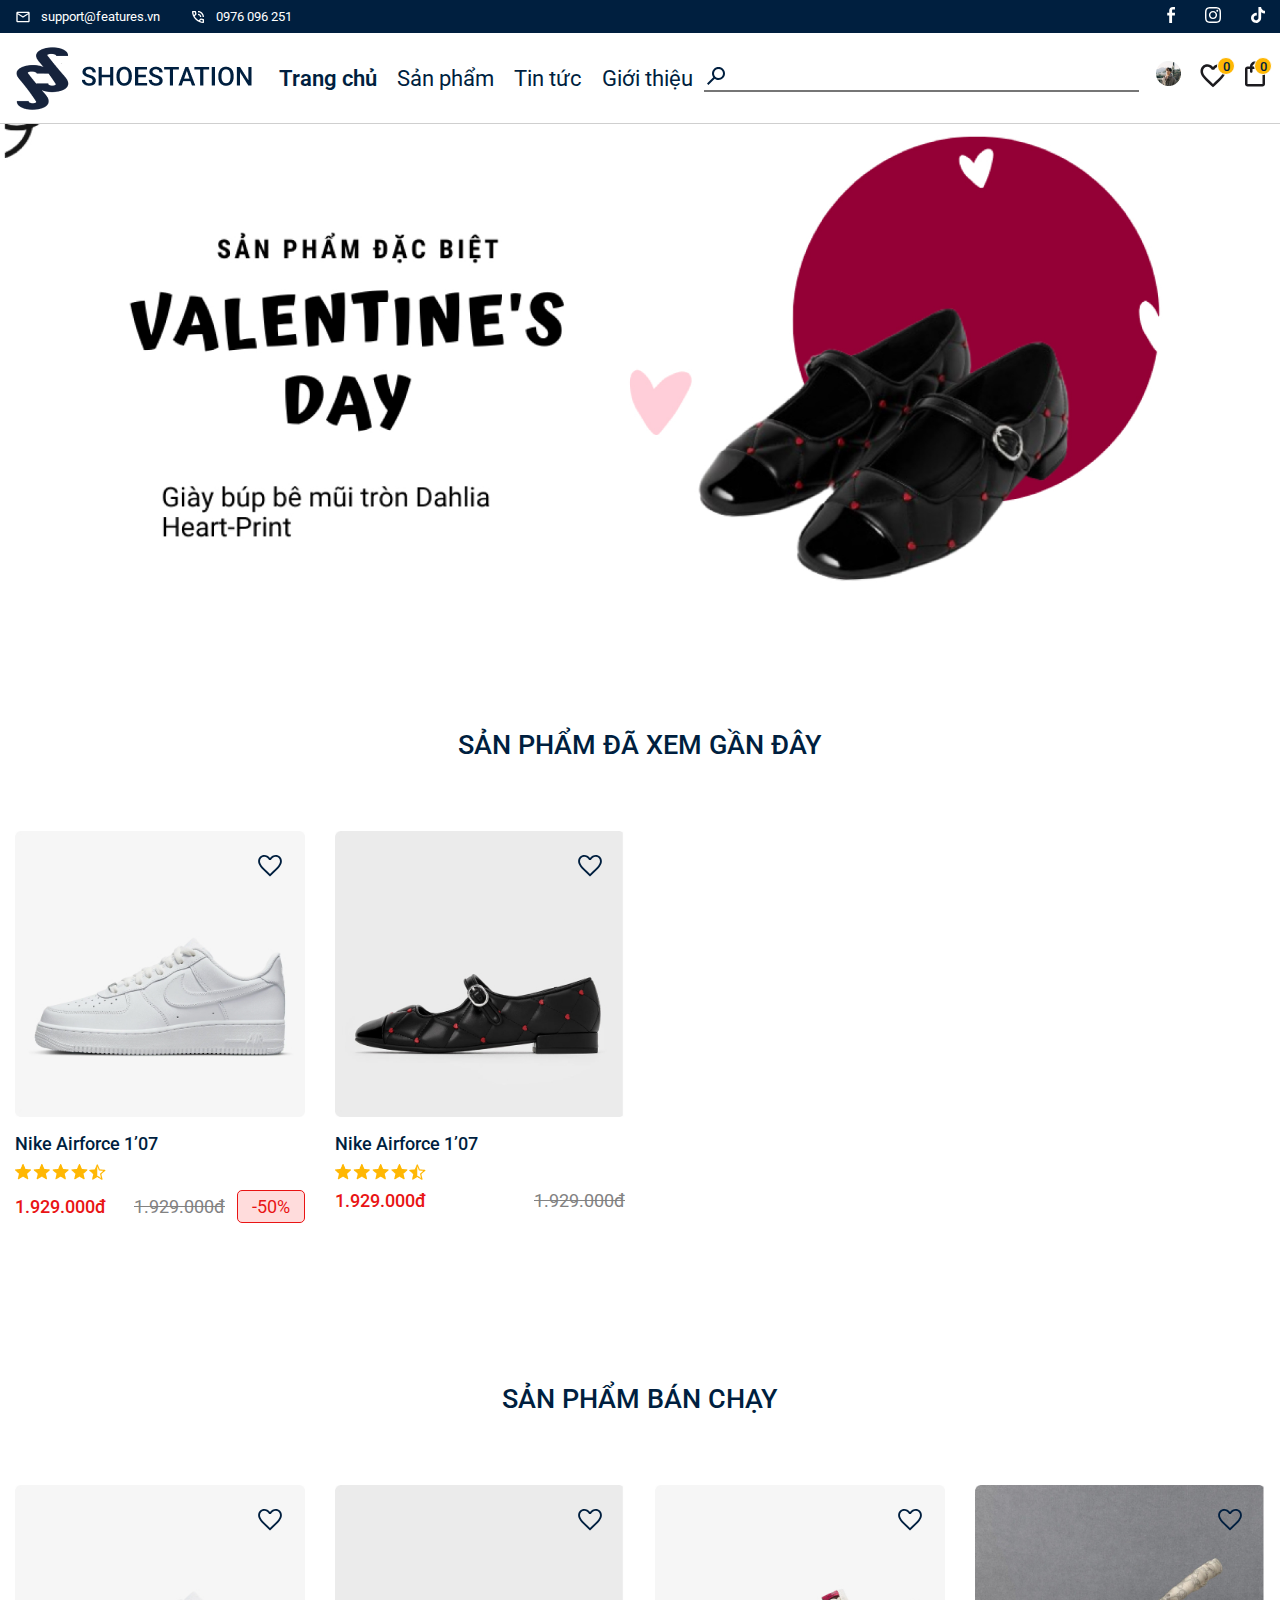
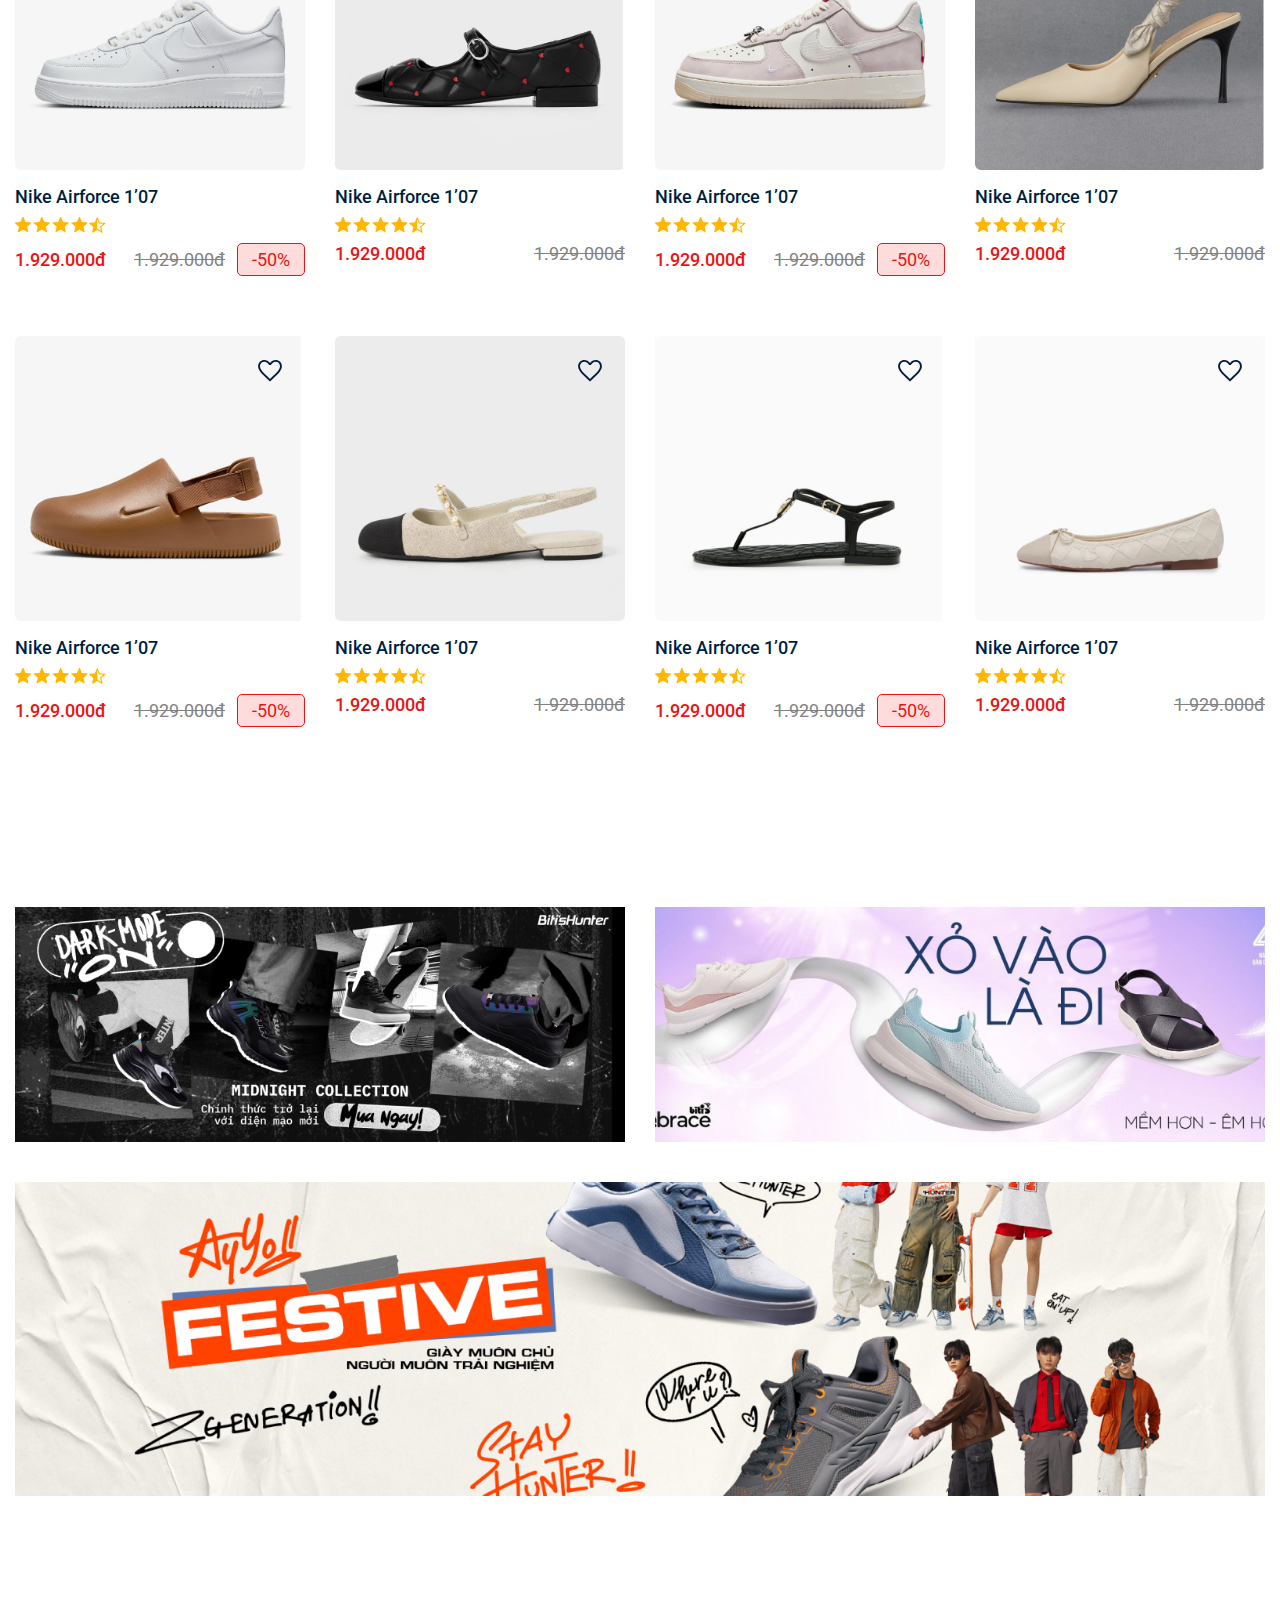
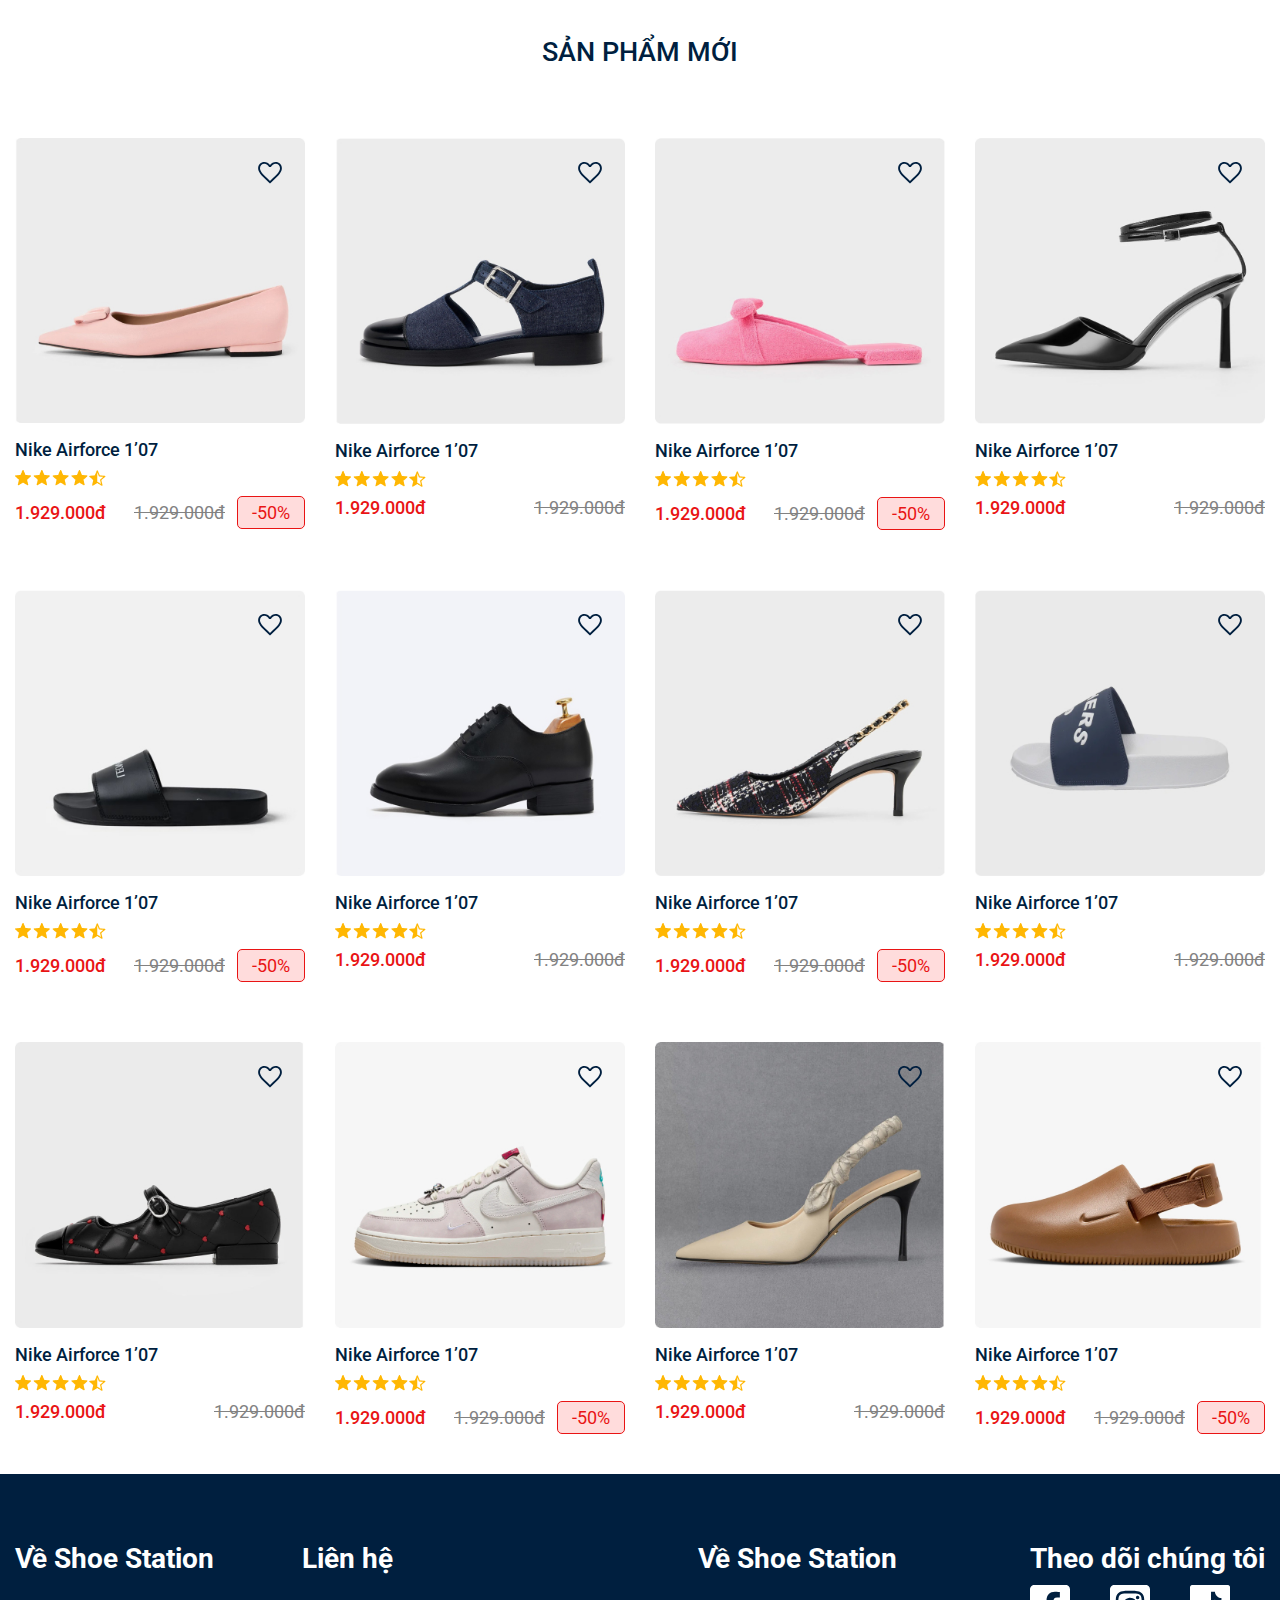
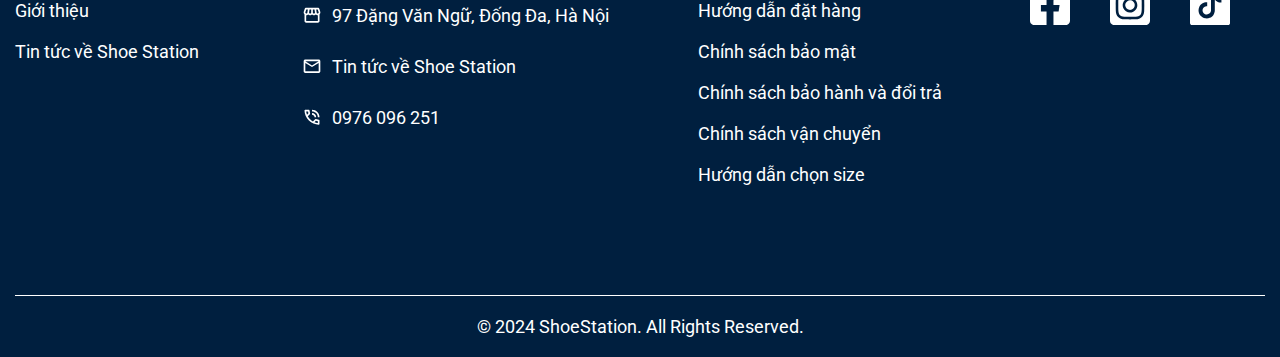
==== index.html @ a9faa23a "update first code" ====
<!DOCTYPE html>
<html lang="en">

<head>
  <meta charset="UTF-8">
  <meta name="viewport" content="width=device-width, initial-scale=1.0">
  <link rel="stylesheet" href="./css/style.css">
  <!-- font -->
  <link rel="preconnect" href="https://fonts.googleapis.com">
  <link rel="preconnect" href="https://fonts.gstatic.com" crossorigin>
  <link
    href="https://fonts.googleapis.com/css2?family=Roboto:ital,wght@0,300;0,400;0,500;1,300;1,400;1,500&display=swap"
    rel="stylesheet">
  <title>Shoestation</title>
</head>

<body>
  <div class="header-top">
    <div class="container">
      <div class="header-top__box">
        <div class="header-top__left">
          <div class="header-top__email">
            <svg xmlns="http://www.w3.org/2000/svg" width="16" height="16" viewBox="0 0 16 16" fill="none">
              <mask id="mask0_147_8189" style="mask-type:alpha" maskUnits="userSpaceOnUse" x="0" y="0" width="16"
                height="16">
                <rect width="16" height="16" fill="#D9D9D9" />
              </mask>
              <g mask="url(#mask0_147_8189)">
                <path
                  d="M2.66536 13.3327C2.2987 13.3327 1.98481 13.2021 1.7237 12.941C1.46259 12.6799 1.33203 12.366 1.33203 11.9993V3.99935C1.33203 3.63268 1.46259 3.31879 1.7237 3.05768C1.98481 2.79657 2.2987 2.66602 2.66536 2.66602H13.332C13.6987 2.66602 14.0126 2.79657 14.2737 3.05768C14.5348 3.31879 14.6654 3.63268 14.6654 3.99935V11.9993C14.6654 12.366 14.5348 12.6799 14.2737 12.941C14.0126 13.2021 13.6987 13.3327 13.332 13.3327H2.66536ZM7.9987 8.66602L2.66536 5.33268V11.9993H13.332V5.33268L7.9987 8.66602ZM7.9987 7.33268L13.332 3.99935H2.66536L7.9987 7.33268ZM2.66536 5.33268V3.99935V11.9993V5.33268Z"
                  fill="white" />
              </g>
            </svg>
            <a href="#">support@features.vn</a>
          </div>
          <div class="header-top__phone">
            <svg xmlns="http://www.w3.org/2000/svg" width="16" height="16" viewBox="0 0 16 16" fill="none">
              <mask id="mask0_147_8195" style="mask-type:alpha" maskUnits="userSpaceOnUse" x="0" y="0" width="16"
                height="16">
                <rect width="16" height="16" fill="#D9D9D9" />
              </mask>
              <g mask="url(#mask0_147_8195)">
                <path
                  d="M12.6667 8C12.6667 6.7 12.2139 5.59722 11.3083 4.69167C10.4028 3.78611 9.3 3.33333 8 3.33333V2C8.83333 2 9.61389 2.15833 10.3417 2.475C11.0694 2.79167 11.7028 3.21944 12.2417 3.75833C12.7806 4.29722 13.2083 4.93056 13.525 5.65833C13.8417 6.38611 14 7.16667 14 8H12.6667ZM10 8C10 7.44444 9.80556 6.97222 9.41667 6.58333C9.02778 6.19444 8.55556 6 8 6V4.66667C8.92222 4.66667 9.70833 4.99167 10.3583 5.64167C11.0083 6.29167 11.3333 7.07778 11.3333 8H10ZM13.3 14C11.9111 14 10.5389 13.6972 9.18333 13.0917C7.82778 12.4861 6.59444 11.6278 5.48333 10.5167C4.37222 9.40556 3.51389 8.17222 2.90833 6.81667C2.30278 5.46111 2 4.08889 2 2.7C2 2.5 2.06667 2.33333 2.2 2.2C2.33333 2.06667 2.5 2 2.7 2H5.4C5.55556 2 5.69444 2.05278 5.81667 2.15833C5.93889 2.26389 6.01111 2.38889 6.03333 2.53333L6.46667 4.86667C6.48889 5.04444 6.48333 5.19444 6.45 5.31667C6.41667 5.43889 6.35556 5.54444 6.26667 5.63333L4.65 7.26667C4.87222 7.67778 5.13611 8.075 5.44167 8.45833C5.74722 8.84167 6.08333 9.21111 6.45 9.56667C6.79444 9.91111 7.15556 10.2306 7.53333 10.525C7.91111 10.8194 8.31111 11.0889 8.73333 11.3333L10.3 9.76667C10.4 9.66667 10.5306 9.59167 10.6917 9.54167C10.8528 9.49167 11.0111 9.47778 11.1667 9.5L13.4667 9.96667C13.6222 10.0111 13.75 10.0917 13.85 10.2083C13.95 10.325 14 10.4556 14 10.6V13.3C14 13.5 13.9333 13.6667 13.8 13.8C13.6667 13.9333 13.5 14 13.3 14ZM4.01667 6L5.11667 4.9L4.83333 3.33333H3.35C3.40556 3.78889 3.48333 4.23889 3.58333 4.68333C3.68333 5.12778 3.82778 5.56667 4.01667 6ZM9.98333 11.9667C10.4167 12.1556 10.8583 12.3056 11.3083 12.4167C11.7583 12.5278 12.2111 12.6 12.6667 12.6333V11.1667L11.1 10.85L9.98333 11.9667Z"
                  fill="white" />
              </g>
            </svg>
            <a href="#">0976 096 251</a>
          </div>
        </div>
        <div class="header-top__right">
          <a href="#">
            <svg xmlns="http://www.w3.org/2000/svg" width="8" height="16" viewBox="0 0 8 16" fill="none">
              <path
                d="M2.21796 16V8.49234H0.234375V5.78922H2.21796V3.4804C2.21796 1.66611 3.38967 0 6.08955 0C7.18268 0 7.99101 0.10488 7.99101 0.10488L7.92732 2.62914C7.92732 2.62914 7.10296 2.6211 6.20338 2.6211C5.22976 2.6211 5.07377 3.07014 5.07377 3.81544V5.78922H8.00471L7.87718 8.49234H5.07377V16H2.21796Z"
                fill="white" />
            </svg>
          </a>
          <a href="#">
            <svg xmlns="http://www.w3.org/2000/svg" width="16" height="16" viewBox="0 0 16 16" fill="none">
              <path
                d="M5.33788 8C5.33788 6.5273 6.53146 5.33312 8.00423 5.33312C9.47699 5.33312 10.6712 6.5273 10.6712 8C10.6712 9.4727 9.47699 10.6669 8.00423 10.6669C6.53146 10.6669 5.33788 9.4727 5.33788 8ZM3.89616 8C3.89616 10.2688 5.73534 12.1079 8.00423 12.1079C10.2731 12.1079 12.1123 10.2688 12.1123 8C12.1123 5.7312 10.2731 3.8921 8.00423 3.8921C5.73534 3.8921 3.89616 5.7312 3.89616 8ZM11.3149 3.72922C11.3147 4.25941 11.7443 4.68939 12.2745 4.6896C12.8048 4.68981 13.2348 4.26018 13.235 3.72998C13.2352 3.19979 12.8055 2.76981 12.2753 2.7696C11.7453 2.76985 11.3153 3.19928 11.3149 3.72922ZM4.7721 14.5118C3.9921 14.4763 3.56814 14.3464 3.28641 14.2366C2.91289 14.0912 2.64638 13.918 2.36618 13.6382C2.08597 13.3584 1.91253 13.0922 1.76775 12.7187C1.65792 12.4371 1.528 12.013 1.49254 11.233C1.45376 10.3898 1.44601 10.1364 1.44601 8.00006C1.44601 5.86368 1.4544 5.61107 1.49254 4.7671C1.52806 3.98714 1.65895 3.5639 1.76775 3.28147C1.91317 2.90797 2.08636 2.64147 2.36618 2.36128C2.646 2.08109 2.91225 1.90765 3.28641 1.76288C3.56802 1.65306 3.9921 1.52314 4.7721 1.48768C5.61539 1.4489 5.86872 1.44115 8.00423 1.44115C10.1397 1.44115 10.3933 1.44954 11.2373 1.48768C12.0173 1.5232 12.4406 1.65408 12.723 1.76288C13.0965 1.90765 13.363 2.08147 13.6432 2.36128C13.9234 2.64109 14.0962 2.90797 14.2417 3.28147C14.3515 3.56307 14.4814 3.98714 14.5169 4.7671C14.5557 5.61107 14.5634 5.86368 14.5634 8.00006C14.5634 10.1364 14.5557 10.3891 14.5169 11.233C14.4813 12.013 14.3508 12.4369 14.2417 12.7187C14.0962 13.0922 13.9231 13.3587 13.6432 13.6382C13.3634 13.9178 13.0965 14.0912 12.723 14.2366C12.4414 14.3464 12.0173 14.4764 11.2373 14.5118C10.394 14.5506 10.1407 14.5583 8.00423 14.5583C5.86776 14.5583 5.61514 14.5506 4.7721 14.5118ZM4.70585 0.048448C3.85417 0.087232 3.2722 0.222272 2.76395 0.420032C2.2376 0.624256 1.79201 0.89824 1.34674 1.34278C0.901478 1.78733 0.628187 2.2336 0.423955 2.75994C0.226187 3.26848 0.0911417 3.85011 0.0523562 4.70176C0.0129306 5.55475 0.00390625 5.82746 0.00390625 8C0.00390625 10.1725 0.0129306 10.4452 0.0523562 11.2982C0.0911417 12.15 0.226187 12.7315 0.423955 13.2401C0.628187 13.7661 0.901542 14.2129 1.34674 14.6572C1.79195 15.1016 2.2376 15.3752 2.76395 15.58C3.27316 15.7777 3.85417 15.9128 4.70585 15.9516C5.55933 15.9903 5.8316 16 8.00423 16C10.1769 16 10.4496 15.991 11.3026 15.9516C12.1543 15.9128 12.7359 15.7777 13.2445 15.58C13.7705 15.3752 14.2164 15.1018 14.6617 14.6572C15.107 14.2127 15.3797 13.7661 15.5845 13.2401C15.7823 12.7315 15.918 12.1499 15.9561 11.2982C15.9949 10.4446 16.0039 10.1725 16.0039 8C16.0039 5.82746 15.9949 5.55475 15.9561 4.70176C15.9173 3.85005 15.7823 3.26816 15.5845 2.75994C15.3797 2.23392 15.1063 1.78803 14.6617 1.34278C14.2171 0.897536 13.7705 0.624256 13.2451 0.420032C12.7359 0.222272 12.1543 0.086592 11.3032 0.048448C10.4502 0.009664 10.1775 0 8.00487 0C5.83224 0 5.55933 0.009024 4.70585 0.048448Z"
                fill="white" />
            </svg>
          </a>
          <a href="#">
            <svg xmlns="http://www.w3.org/2000/svg" width="14" height="16" viewBox="0 0 14 16" fill="none">
              <path
                d="M13.9998 6.55969C12.6241 6.56298 11.282 6.13392 10.1633 5.33313V10.9181C10.1629 11.9525 9.84674 12.9622 9.25706 13.812C8.66738 14.6619 7.83229 15.3115 6.86347 15.6739C5.89464 16.0364 4.83825 16.0944 3.83556 15.8402C2.83286 15.5861 1.93165 15.0319 1.25243 14.2517C0.573211 13.4716 0.148357 12.5026 0.0346788 11.4745C-0.0789997 10.4464 0.123915 9.40803 0.616291 8.49833C1.10867 7.58863 1.86704 6.85093 2.78999 6.38387C3.71294 5.91681 4.75649 5.74265 5.7811 5.88469V8.69375C5.31224 8.54627 4.80876 8.55071 4.34258 8.70644C3.87639 8.86217 3.47134 9.16123 3.18525 9.56089C2.89916 9.96056 2.74668 10.4404 2.74958 10.9319C2.75247 11.4234 2.9106 11.9014 3.20137 12.2977C3.49214 12.694 3.9007 12.9882 4.36868 13.1385C4.83667 13.2887 5.34016 13.2872 5.80725 13.1342C6.27434 12.9812 6.68115 12.6845 6.96957 12.2866C7.258 11.8886 7.4133 11.4096 7.41329 10.9181V0H10.1633C10.1614 0.232231 10.1808 0.464146 10.2214 0.692813C10.317 1.20328 10.5157 1.68888 10.8053 2.11992C11.095 2.55096 11.4696 2.91837 11.9061 3.19969C12.5272 3.61034 13.2553 3.82922 13.9998 3.82906V6.55969Z"
                fill="white" />
            </svg>
          </a>
        </div>
      </div>
    </div>
  </div>
  <header class="section-header">
    <div class="container">
      <div class="header">
        <div class="header__logo">
          <img src="./images/logo.png" alt="logo">
        </div>
        <ul class="header__menu">
          <li class="header__menu-primary"><a href="#">Trang chủ</a></li>
          <li> <a href="#">Sản phẩm</a></li>
          <li><a href="tintuc.html">Tin tức</a></li>
          <li><a href="#">Giới thiệu</a></li>
        </ul>
        <div class="header__right">
          <div class="header__right-search">
            <svg xmlns="http://www.w3.org/2000/svg" width="24" height="24" viewBox="0 0 24 24" fill="none">
              <mask id="mask0_147_8231" style="mask-type:alpha" maskUnits="userSpaceOnUse" x="0" y="0" width="24"
                height="24">
                <rect width="24" height="24" transform="matrix(-1 0 0 1 24 0)" fill="#D9D9D9" />
              </mask>
              <g mask="url(#mask0_147_8231)">
                <path
                  d="M4.4 21L10.7 14.7C11.2 15.1 11.775 15.4167 12.425 15.65C13.075 15.8833 13.7667 16 14.5 16C16.3167 16 17.8542 15.3708 19.1125 14.1125C20.3708 12.8542 21 11.3167 21 9.5C21 7.68333 20.3708 6.14583 19.1125 4.8875C17.8542 3.62917 16.3167 3 14.5 3C12.6833 3 11.1458 3.62917 9.8875 4.8875C8.62917 6.14583 8 7.68333 8 9.5C8 10.2333 8.11667 10.925 8.35 11.575C8.58333 12.225 8.9 12.8 9.3 13.3L3 19.6L4.4 21ZM14.5 14C13.25 14 12.1875 13.5625 11.3125 12.6875C10.4375 11.8125 10 10.75 10 9.5C10 8.25 10.4375 7.1875 11.3125 6.3125C12.1875 5.4375 13.25 5 14.5 5C15.75 5 16.8125 5.4375 17.6875 6.3125C18.5625 7.1875 19 8.25 19 9.5C19 10.75 18.5625 11.8125 17.6875 12.6875C16.8125 13.5625 15.75 14 14.5 14Z"
                  fill="#001F3F" />
              </g>
            </svg>
            <input type="text">
          </div>
          <div class="header__list-icon">
            <a href="#" class="header__avata"><img src="./images/avata.png" alt="avata">
            </a>
            <a href="#" class="header__wishlist">
              <svg xmlns="http://www.w3.org/2000/svg" width="30" height="30" viewBox="0 0 30 30" fill="none">
                <mask id="mask0_147_8240" style="mask-type:alpha" maskUnits="userSpaceOnUse" x="0" y="0" width="30"
                  height="30">
                  <rect width="30" height="30" fill="#D9D9D9" />
                </mask>
                <g mask="url(#mask0_147_8240)">
                  <path
                    d="M15 26.25L13.1875 24.625C11.0833 22.7292 9.34375 21.0938 7.96875 19.7188C6.59375 18.3437 5.5 17.1094 4.6875 16.0156C3.875 14.9219 3.30729 13.9167 2.98438 13C2.66146 12.0833 2.5 11.1458 2.5 10.1875C2.5 8.22917 3.15625 6.59375 4.46875 5.28125C5.78125 3.96875 7.41667 3.3125 9.375 3.3125C10.4583 3.3125 11.4896 3.54167 12.4687 4C13.4479 4.45833 14.2917 5.10417 15 5.9375C15.7083 5.10417 16.5521 4.45833 17.5313 4C18.5104 3.54167 19.5417 3.3125 20.625 3.3125C22.5833 3.3125 24.2188 3.96875 25.5313 5.28125C26.8438 6.59375 27.5 8.22917 27.5 10.1875C27.5 11.1458 27.3385 12.0833 27.0156 13C26.6927 13.9167 26.125 14.9219 25.3125 16.0156C24.5 17.1094 23.4063 18.3437 22.0312 19.7188C20.6562 21.0938 18.9167 22.7292 16.8125 24.625L15 26.25ZM15 22.875C17 21.0833 18.6458 19.5469 19.9375 18.2656C21.2292 16.9844 22.25 15.8698 23 14.9219C23.75 13.974 24.2708 13.1302 24.5625 12.3906C24.8542 11.651 25 10.9167 25 10.1875C25 8.9375 24.5833 7.89583 23.75 7.0625C22.9167 6.22917 21.875 5.8125 20.625 5.8125C19.6458 5.8125 18.7396 6.08854 17.9062 6.64063C17.0729 7.19271 16.5 7.89583 16.1875 8.75H13.8125C13.5 7.89583 12.9271 7.19271 12.0938 6.64063C11.2604 6.08854 10.3542 5.8125 9.375 5.8125C8.125 5.8125 7.08333 6.22917 6.25 7.0625C5.41667 7.89583 5 8.9375 5 10.1875C5 10.9167 5.14583 11.651 5.4375 12.3906C5.72917 13.1302 6.25 13.974 7 14.9219C7.75 15.8698 8.77083 16.9844 10.0625 18.2656C11.3542 19.5469 13 21.0833 15 22.875Z"
                    fill="#1C1B1F" />
                </g>
              </svg>
              <span>0</span>
            </a>
            <a href="#" class="header__cart">
              <svg xmlns="http://www.w3.org/2000/svg" width="20" height="26" viewBox="0 0 20 26" fill="none">
                <path
                  d="M2.5 25.5C1.8125 25.5 1.22396 25.2552 0.734375 24.7656C0.244792 24.276 0 23.6875 0 23V8C0 7.3125 0.244792 6.72396 0.734375 6.23438C1.22396 5.74479 1.8125 5.5 2.5 5.5H5C5 4.125 5.48958 2.94792 6.46875 1.96875C7.44792 0.989583 8.625 0.5 10 0.5C11.375 0.5 12.5521 0.989583 13.5312 1.96875C14.5104 2.94792 15 4.125 15 5.5H17.5C18.1875 5.5 18.776 5.74479 19.2656 6.23438C19.7552 6.72396 20 7.3125 20 8V23C20 23.6875 19.7552 24.276 19.2656 24.7656C18.776 25.2552 18.1875 25.5 17.5 25.5H2.5ZM2.5 23H17.5V8H15V10.5C15 10.8542 14.8802 11.151 14.6406 11.3906C14.401 11.6302 14.1042 11.75 13.75 11.75C13.3958 11.75 13.099 11.6302 12.8594 11.3906C12.6198 11.151 12.5 10.8542 12.5 10.5V8H7.5V10.5C7.5 10.8542 7.38021 11.151 7.14063 11.3906C6.90104 11.6302 6.60417 11.75 6.25 11.75C5.89583 11.75 5.59896 11.6302 5.35937 11.3906C5.11979 11.151 5 10.8542 5 10.5V8H2.5V23ZM7.5 5.5H12.5C12.5 4.8125 12.2552 4.22396 11.7656 3.73438C11.276 3.24479 10.6875 3 10 3C9.3125 3 8.72396 3.24479 8.23438 3.73438C7.74479 4.22396 7.5 4.8125 7.5 5.5Z"
                  fill="#1C1B1F" />
              </svg>
              <span>0</span>
            </a>
          </div>
        </div>
      </div>
    </div>
  </header>
  <section>
    <a href="#">
      <img src="./images/banner.jpg" alt="banner">
    </a>
  </section>
  <!-- san pham da xem gan day -->
  <section class="section">
    <div class="container">
      <h2 class="title">SẢN PHẨM ĐÃ XEM GẦN ĐÂY</h2>
      <div class="row">
        <div class="col" style="--col-xs: 6; --col-md: 4; --col-lg: 3; --col-xl: 3">
          <a href="#" class="product">
            <div class="product__box-img">
              <img src="./images/product.jpg" alt="product">

              <svg xmlns="http://www.w3.org/2000/svg" width="24" height="23" viewBox="0 0 24 23" fill="none">
                <path
                  d="M12 22.4086L10.6202 21.1682C8.54808 19.2884 6.83454 17.673 5.47956 16.3221C4.1246 14.9711 3.0509 13.7688 2.25844 12.7151C1.46596 11.6614 0.912271 10.7003 0.597375 9.83169C0.282458 8.9631 0.125 8.0817 0.125 7.18747C0.125 5.41345 0.723156 3.92828 1.91947 2.73197C3.11578 1.53566 4.60095 0.9375 6.37497 0.9375C7.46632 0.9375 8.49757 1.19272 9.46872 1.70316C10.4399 2.21357 11.2836 2.94554 12 3.89906C12.7163 2.94554 13.5601 2.21357 14.5312 1.70316C15.5024 1.19272 16.5336 0.9375 17.625 0.9375C19.399 0.9375 20.8842 1.53566 22.0805 2.73197C23.2768 3.92828 23.8749 5.41345 23.8749 7.18747C23.8749 8.0817 23.7175 8.9631 23.4026 9.83169C23.0877 10.7003 22.534 11.6614 21.7415 12.7151C20.949 13.7688 19.8773 14.9711 18.5264 16.3221C17.1754 17.673 15.4599 19.2884 13.3798 21.1682L12 22.4086ZM12 19.875C14 18.0753 15.6458 16.5328 16.9375 15.2476C18.2291 13.9623 19.25 12.8457 20 11.8978C20.75 10.9499 21.2708 10.1081 21.5625 9.37256C21.8541 8.63698 22 7.90862 22 7.18747C22 5.93747 21.5833 4.8958 20.75 4.06247C19.9166 3.22914 18.875 2.81247 17.625 2.81247C16.6378 2.81247 15.7255 3.09252 14.8882 3.65263C14.0509 4.21271 13.3878 4.99196 12.899 5.99038H11.1009C10.6041 4.98396 9.93908 4.2027 9.10575 3.6466C8.27242 3.09051 7.36216 2.81247 6.37497 2.81247C5.13299 2.81247 4.09332 3.22914 3.25597 4.06247C2.41864 4.8958 1.99997 5.93747 1.99997 7.18747C1.99997 7.90862 2.1458 8.63698 2.43747 9.37256C2.72914 10.1081 3.24997 10.9499 3.99997 11.8978C4.74997 12.8457 5.7708 13.9603 7.06247 15.2416C8.35414 16.5228 9.99997 18.0673 12 19.875Z"
                  fill="#001F3F" />
              </svg>

            </div>
            <div class="product__content">
              <div class="product__name">Nike Airforce 1’07</div>
              <div class="product__star">
                <img src="./images/star.png" alt="star">
              </div>
              <div class="product__price">
                <div>
                  <span class="product__price-now">1.929.000đ</span>
                  <span class="product__price-del">1.929.000đ</span>
                </div>
                <div class="product__sale">-50%</div>
              </div>
            </div>
          </a>
        </div>
        <div class="col" style="--col-xs: 6; --col-md: 4; --col-lg: 3; --col-xl: 3">
          <a href="#" class="product">
            <div class="product__box-img">
              <img src="./images/product2.jpg" alt="product">

              <svg xmlns="http://www.w3.org/2000/svg" width="24" height="23" viewBox="0 0 24 23" fill="none">
                <path
                  d="M12 22.4086L10.6202 21.1682C8.54808 19.2884 6.83454 17.673 5.47956 16.3221C4.1246 14.9711 3.0509 13.7688 2.25844 12.7151C1.46596 11.6614 0.912271 10.7003 0.597375 9.83169C0.282458 8.9631 0.125 8.0817 0.125 7.18747C0.125 5.41345 0.723156 3.92828 1.91947 2.73197C3.11578 1.53566 4.60095 0.9375 6.37497 0.9375C7.46632 0.9375 8.49757 1.19272 9.46872 1.70316C10.4399 2.21357 11.2836 2.94554 12 3.89906C12.7163 2.94554 13.5601 2.21357 14.5312 1.70316C15.5024 1.19272 16.5336 0.9375 17.625 0.9375C19.399 0.9375 20.8842 1.53566 22.0805 2.73197C23.2768 3.92828 23.8749 5.41345 23.8749 7.18747C23.8749 8.0817 23.7175 8.9631 23.4026 9.83169C23.0877 10.7003 22.534 11.6614 21.7415 12.7151C20.949 13.7688 19.8773 14.9711 18.5264 16.3221C17.1754 17.673 15.4599 19.2884 13.3798 21.1682L12 22.4086ZM12 19.875C14 18.0753 15.6458 16.5328 16.9375 15.2476C18.2291 13.9623 19.25 12.8457 20 11.8978C20.75 10.9499 21.2708 10.1081 21.5625 9.37256C21.8541 8.63698 22 7.90862 22 7.18747C22 5.93747 21.5833 4.8958 20.75 4.06247C19.9166 3.22914 18.875 2.81247 17.625 2.81247C16.6378 2.81247 15.7255 3.09252 14.8882 3.65263C14.0509 4.21271 13.3878 4.99196 12.899 5.99038H11.1009C10.6041 4.98396 9.93908 4.2027 9.10575 3.6466C8.27242 3.09051 7.36216 2.81247 6.37497 2.81247C5.13299 2.81247 4.09332 3.22914 3.25597 4.06247C2.41864 4.8958 1.99997 5.93747 1.99997 7.18747C1.99997 7.90862 2.1458 8.63698 2.43747 9.37256C2.72914 10.1081 3.24997 10.9499 3.99997 11.8978C4.74997 12.8457 5.7708 13.9603 7.06247 15.2416C8.35414 16.5228 9.99997 18.0673 12 19.875Z"
                  fill="#001F3F" />
              </svg>
            </div>
            <div class="product__content">
              <div class="product__name">Nike Airforce 1’07</div>
              <div class="product__star">
                <img src="./images/star.png" alt="star">
              </div>
              <div class="product__price">
                <span class="product__price-now">1.929.000đ</span>
                <span class="product__price-del">1.929.000đ</span>
              </div>
            </div>
          </a>
        </div>
      </div>
    </div>
  </section>
  <!-- san pham ban -->
  <section class="section">
    <div class="container">
      <h2 class="title">SẢN PHẨM BÁN CHẠY</h2>
      <div class="row">
        <div class="col" style="--col-xs: 6; --col-md: 4; --col-lg: 3; --col-xl: 3">
          <a href="#" class="product">
            <div class="product__box-img">
              <img src="./images/product.jpg" alt="product">

              <svg xmlns="http://www.w3.org/2000/svg" width="24" height="23" viewBox="0 0 24 23" fill="none">
                <path
                  d="M12 22.4086L10.6202 21.1682C8.54808 19.2884 6.83454 17.673 5.47956 16.3221C4.1246 14.9711 3.0509 13.7688 2.25844 12.7151C1.46596 11.6614 0.912271 10.7003 0.597375 9.83169C0.282458 8.9631 0.125 8.0817 0.125 7.18747C0.125 5.41345 0.723156 3.92828 1.91947 2.73197C3.11578 1.53566 4.60095 0.9375 6.37497 0.9375C7.46632 0.9375 8.49757 1.19272 9.46872 1.70316C10.4399 2.21357 11.2836 2.94554 12 3.89906C12.7163 2.94554 13.5601 2.21357 14.5312 1.70316C15.5024 1.19272 16.5336 0.9375 17.625 0.9375C19.399 0.9375 20.8842 1.53566 22.0805 2.73197C23.2768 3.92828 23.8749 5.41345 23.8749 7.18747C23.8749 8.0817 23.7175 8.9631 23.4026 9.83169C23.0877 10.7003 22.534 11.6614 21.7415 12.7151C20.949 13.7688 19.8773 14.9711 18.5264 16.3221C17.1754 17.673 15.4599 19.2884 13.3798 21.1682L12 22.4086ZM12 19.875C14 18.0753 15.6458 16.5328 16.9375 15.2476C18.2291 13.9623 19.25 12.8457 20 11.8978C20.75 10.9499 21.2708 10.1081 21.5625 9.37256C21.8541 8.63698 22 7.90862 22 7.18747C22 5.93747 21.5833 4.8958 20.75 4.06247C19.9166 3.22914 18.875 2.81247 17.625 2.81247C16.6378 2.81247 15.7255 3.09252 14.8882 3.65263C14.0509 4.21271 13.3878 4.99196 12.899 5.99038H11.1009C10.6041 4.98396 9.93908 4.2027 9.10575 3.6466C8.27242 3.09051 7.36216 2.81247 6.37497 2.81247C5.13299 2.81247 4.09332 3.22914 3.25597 4.06247C2.41864 4.8958 1.99997 5.93747 1.99997 7.18747C1.99997 7.90862 2.1458 8.63698 2.43747 9.37256C2.72914 10.1081 3.24997 10.9499 3.99997 11.8978C4.74997 12.8457 5.7708 13.9603 7.06247 15.2416C8.35414 16.5228 9.99997 18.0673 12 19.875Z"
                  fill="#001F3F" />
              </svg>

            </div>
            <div class="product__content">
              <div class="product__name">Nike Airforce 1’07</div>
              <div class="product__star">
                <img src="./images/star.png" alt="star">
              </div>
              <div class="product__price">
                <div>
                  <span class="product__price-now">1.929.000đ</span>
                  <span class="product__price-del">1.929.000đ</span>
                </div>
                <div class="product__sale">-50%</div>
              </div>
            </div>
          </a>
        </div>
        <div class="col" style="--col-xs: 6; --col-md: 4; --col-lg: 3; --col-xl: 3">
          <a href="#" class="product">
            <div class="product__box-img">
              <img src="./images/product2.jpg" alt="product">

              <svg xmlns="http://www.w3.org/2000/svg" width="24" height="23" viewBox="0 0 24 23" fill="none">
                <path
                  d="M12 22.4086L10.6202 21.1682C8.54808 19.2884 6.83454 17.673 5.47956 16.3221C4.1246 14.9711 3.0509 13.7688 2.25844 12.7151C1.46596 11.6614 0.912271 10.7003 0.597375 9.83169C0.282458 8.9631 0.125 8.0817 0.125 7.18747C0.125 5.41345 0.723156 3.92828 1.91947 2.73197C3.11578 1.53566 4.60095 0.9375 6.37497 0.9375C7.46632 0.9375 8.49757 1.19272 9.46872 1.70316C10.4399 2.21357 11.2836 2.94554 12 3.89906C12.7163 2.94554 13.5601 2.21357 14.5312 1.70316C15.5024 1.19272 16.5336 0.9375 17.625 0.9375C19.399 0.9375 20.8842 1.53566 22.0805 2.73197C23.2768 3.92828 23.8749 5.41345 23.8749 7.18747C23.8749 8.0817 23.7175 8.9631 23.4026 9.83169C23.0877 10.7003 22.534 11.6614 21.7415 12.7151C20.949 13.7688 19.8773 14.9711 18.5264 16.3221C17.1754 17.673 15.4599 19.2884 13.3798 21.1682L12 22.4086ZM12 19.875C14 18.0753 15.6458 16.5328 16.9375 15.2476C18.2291 13.9623 19.25 12.8457 20 11.8978C20.75 10.9499 21.2708 10.1081 21.5625 9.37256C21.8541 8.63698 22 7.90862 22 7.18747C22 5.93747 21.5833 4.8958 20.75 4.06247C19.9166 3.22914 18.875 2.81247 17.625 2.81247C16.6378 2.81247 15.7255 3.09252 14.8882 3.65263C14.0509 4.21271 13.3878 4.99196 12.899 5.99038H11.1009C10.6041 4.98396 9.93908 4.2027 9.10575 3.6466C8.27242 3.09051 7.36216 2.81247 6.37497 2.81247C5.13299 2.81247 4.09332 3.22914 3.25597 4.06247C2.41864 4.8958 1.99997 5.93747 1.99997 7.18747C1.99997 7.90862 2.1458 8.63698 2.43747 9.37256C2.72914 10.1081 3.24997 10.9499 3.99997 11.8978C4.74997 12.8457 5.7708 13.9603 7.06247 15.2416C8.35414 16.5228 9.99997 18.0673 12 19.875Z"
                  fill="#001F3F" />
              </svg>
            </div>
            <div class="product__content">
              <div class="product__name">Nike Airforce 1’07</div>
              <div class="product__star">
                <img src="./images/star.png" alt="star">
              </div>
              <div class="product__price">
                <span class="product__price-now">1.929.000đ</span>
                <span class="product__price-del">1.929.000đ</span>
              </div>
            </div>
          </a>
        </div>
        <div class="col" style="--col-xs: 6; --col-md: 4; --col-lg: 3; --col-xl: 3">
          <a href="#" class="product">
            <div class="product__box-img">
              <img src="./images/product3.jpg" alt="product">

              <svg xmlns="http://www.w3.org/2000/svg" width="24" height="23" viewBox="0 0 24 23" fill="none">
                <path
                  d="M12 22.4086L10.6202 21.1682C8.54808 19.2884 6.83454 17.673 5.47956 16.3221C4.1246 14.9711 3.0509 13.7688 2.25844 12.7151C1.46596 11.6614 0.912271 10.7003 0.597375 9.83169C0.282458 8.9631 0.125 8.0817 0.125 7.18747C0.125 5.41345 0.723156 3.92828 1.91947 2.73197C3.11578 1.53566 4.60095 0.9375 6.37497 0.9375C7.46632 0.9375 8.49757 1.19272 9.46872 1.70316C10.4399 2.21357 11.2836 2.94554 12 3.89906C12.7163 2.94554 13.5601 2.21357 14.5312 1.70316C15.5024 1.19272 16.5336 0.9375 17.625 0.9375C19.399 0.9375 20.8842 1.53566 22.0805 2.73197C23.2768 3.92828 23.8749 5.41345 23.8749 7.18747C23.8749 8.0817 23.7175 8.9631 23.4026 9.83169C23.0877 10.7003 22.534 11.6614 21.7415 12.7151C20.949 13.7688 19.8773 14.9711 18.5264 16.3221C17.1754 17.673 15.4599 19.2884 13.3798 21.1682L12 22.4086ZM12 19.875C14 18.0753 15.6458 16.5328 16.9375 15.2476C18.2291 13.9623 19.25 12.8457 20 11.8978C20.75 10.9499 21.2708 10.1081 21.5625 9.37256C21.8541 8.63698 22 7.90862 22 7.18747C22 5.93747 21.5833 4.8958 20.75 4.06247C19.9166 3.22914 18.875 2.81247 17.625 2.81247C16.6378 2.81247 15.7255 3.09252 14.8882 3.65263C14.0509 4.21271 13.3878 4.99196 12.899 5.99038H11.1009C10.6041 4.98396 9.93908 4.2027 9.10575 3.6466C8.27242 3.09051 7.36216 2.81247 6.37497 2.81247C5.13299 2.81247 4.09332 3.22914 3.25597 4.06247C2.41864 4.8958 1.99997 5.93747 1.99997 7.18747C1.99997 7.90862 2.1458 8.63698 2.43747 9.37256C2.72914 10.1081 3.24997 10.9499 3.99997 11.8978C4.74997 12.8457 5.7708 13.9603 7.06247 15.2416C8.35414 16.5228 9.99997 18.0673 12 19.875Z"
                  fill="#001F3F" />
              </svg>

            </div>
            <div class="product__content">
              <div class="product__name">Nike Airforce 1’07</div>
              <div class="product__star">
                <img src="./images/star.png" alt="star">
              </div>
              <div class="product__price">
                <div>
                  <span class="product__price-now">1.929.000đ</span>
                  <span class="product__price-del">1.929.000đ</span>
                </div>
                <div class="product__sale">-50%</div>
              </div>
            </div>
          </a>
        </div>
        <div class="col" style="--col-xs: 6; --col-md: 4; --col-lg: 3; --col-xl: 3">
          <a href="#" class="product">
            <div class="product__box-img">
              <img src="./images/product4.jpg" alt="product">

              <svg xmlns="http://www.w3.org/2000/svg" width="24" height="23" viewBox="0 0 24 23" fill="none">
                <path
                  d="M12 22.4086L10.6202 21.1682C8.54808 19.2884 6.83454 17.673 5.47956 16.3221C4.1246 14.9711 3.0509 13.7688 2.25844 12.7151C1.46596 11.6614 0.912271 10.7003 0.597375 9.83169C0.282458 8.9631 0.125 8.0817 0.125 7.18747C0.125 5.41345 0.723156 3.92828 1.91947 2.73197C3.11578 1.53566 4.60095 0.9375 6.37497 0.9375C7.46632 0.9375 8.49757 1.19272 9.46872 1.70316C10.4399 2.21357 11.2836 2.94554 12 3.89906C12.7163 2.94554 13.5601 2.21357 14.5312 1.70316C15.5024 1.19272 16.5336 0.9375 17.625 0.9375C19.399 0.9375 20.8842 1.53566 22.0805 2.73197C23.2768 3.92828 23.8749 5.41345 23.8749 7.18747C23.8749 8.0817 23.7175 8.9631 23.4026 9.83169C23.0877 10.7003 22.534 11.6614 21.7415 12.7151C20.949 13.7688 19.8773 14.9711 18.5264 16.3221C17.1754 17.673 15.4599 19.2884 13.3798 21.1682L12 22.4086ZM12 19.875C14 18.0753 15.6458 16.5328 16.9375 15.2476C18.2291 13.9623 19.25 12.8457 20 11.8978C20.75 10.9499 21.2708 10.1081 21.5625 9.37256C21.8541 8.63698 22 7.90862 22 7.18747C22 5.93747 21.5833 4.8958 20.75 4.06247C19.9166 3.22914 18.875 2.81247 17.625 2.81247C16.6378 2.81247 15.7255 3.09252 14.8882 3.65263C14.0509 4.21271 13.3878 4.99196 12.899 5.99038H11.1009C10.6041 4.98396 9.93908 4.2027 9.10575 3.6466C8.27242 3.09051 7.36216 2.81247 6.37497 2.81247C5.13299 2.81247 4.09332 3.22914 3.25597 4.06247C2.41864 4.8958 1.99997 5.93747 1.99997 7.18747C1.99997 7.90862 2.1458 8.63698 2.43747 9.37256C2.72914 10.1081 3.24997 10.9499 3.99997 11.8978C4.74997 12.8457 5.7708 13.9603 7.06247 15.2416C8.35414 16.5228 9.99997 18.0673 12 19.875Z"
                  fill="#001F3F" />
              </svg>
            </div>
            <div class="product__content">
              <div class="product__name">Nike Airforce 1’07</div>
              <div class="product__star">
                <img src="./images/star.png" alt="star">
              </div>
              <div class="product__price">
                <span class="product__price-now">1.929.000đ</span>
                <span class="product__price-del">1.929.000đ</span>
              </div>
            </div>
          </a>
        </div>
        <div class="col" style="--col-xs: 6; --col-md: 4; --col-lg: 3; --col-xl: 3">
          <a href="#" class="product">
            <div class="product__box-img">
              <img src="./images/product5.jpg" alt="product">

              <svg xmlns="http://www.w3.org/2000/svg" width="24" height="23" viewBox="0 0 24 23" fill="none">
                <path
                  d="M12 22.4086L10.6202 21.1682C8.54808 19.2884 6.83454 17.673 5.47956 16.3221C4.1246 14.9711 3.0509 13.7688 2.25844 12.7151C1.46596 11.6614 0.912271 10.7003 0.597375 9.83169C0.282458 8.9631 0.125 8.0817 0.125 7.18747C0.125 5.41345 0.723156 3.92828 1.91947 2.73197C3.11578 1.53566 4.60095 0.9375 6.37497 0.9375C7.46632 0.9375 8.49757 1.19272 9.46872 1.70316C10.4399 2.21357 11.2836 2.94554 12 3.89906C12.7163 2.94554 13.5601 2.21357 14.5312 1.70316C15.5024 1.19272 16.5336 0.9375 17.625 0.9375C19.399 0.9375 20.8842 1.53566 22.0805 2.73197C23.2768 3.92828 23.8749 5.41345 23.8749 7.18747C23.8749 8.0817 23.7175 8.9631 23.4026 9.83169C23.0877 10.7003 22.534 11.6614 21.7415 12.7151C20.949 13.7688 19.8773 14.9711 18.5264 16.3221C17.1754 17.673 15.4599 19.2884 13.3798 21.1682L12 22.4086ZM12 19.875C14 18.0753 15.6458 16.5328 16.9375 15.2476C18.2291 13.9623 19.25 12.8457 20 11.8978C20.75 10.9499 21.2708 10.1081 21.5625 9.37256C21.8541 8.63698 22 7.90862 22 7.18747C22 5.93747 21.5833 4.8958 20.75 4.06247C19.9166 3.22914 18.875 2.81247 17.625 2.81247C16.6378 2.81247 15.7255 3.09252 14.8882 3.65263C14.0509 4.21271 13.3878 4.99196 12.899 5.99038H11.1009C10.6041 4.98396 9.93908 4.2027 9.10575 3.6466C8.27242 3.09051 7.36216 2.81247 6.37497 2.81247C5.13299 2.81247 4.09332 3.22914 3.25597 4.06247C2.41864 4.8958 1.99997 5.93747 1.99997 7.18747C1.99997 7.90862 2.1458 8.63698 2.43747 9.37256C2.72914 10.1081 3.24997 10.9499 3.99997 11.8978C4.74997 12.8457 5.7708 13.9603 7.06247 15.2416C8.35414 16.5228 9.99997 18.0673 12 19.875Z"
                  fill="#001F3F" />
              </svg>

            </div>
            <div class="product__content">
              <div class="product__name">Nike Airforce 1’07</div>
              <div class="product__star">
                <img src="./images/star.png" alt="star">
              </div>
              <div class="product__price">
                <div>
                  <span class="product__price-now">1.929.000đ</span>
                  <span class="product__price-del">1.929.000đ</span>
                </div>
                <div class="product__sale">-50%</div>
              </div>
            </div>
          </a>
        </div>
        <div class="col" style="--col-xs: 6; --col-md: 4; --col-lg: 3; --col-xl: 3">
          <a href="#" class="product">
            <div class="product__box-img">
              <img src="./images/product6.jpg" alt="product">

              <svg xmlns="http://www.w3.org/2000/svg" width="24" height="23" viewBox="0 0 24 23" fill="none">
                <path
                  d="M12 22.4086L10.6202 21.1682C8.54808 19.2884 6.83454 17.673 5.47956 16.3221C4.1246 14.9711 3.0509 13.7688 2.25844 12.7151C1.46596 11.6614 0.912271 10.7003 0.597375 9.83169C0.282458 8.9631 0.125 8.0817 0.125 7.18747C0.125 5.41345 0.723156 3.92828 1.91947 2.73197C3.11578 1.53566 4.60095 0.9375 6.37497 0.9375C7.46632 0.9375 8.49757 1.19272 9.46872 1.70316C10.4399 2.21357 11.2836 2.94554 12 3.89906C12.7163 2.94554 13.5601 2.21357 14.5312 1.70316C15.5024 1.19272 16.5336 0.9375 17.625 0.9375C19.399 0.9375 20.8842 1.53566 22.0805 2.73197C23.2768 3.92828 23.8749 5.41345 23.8749 7.18747C23.8749 8.0817 23.7175 8.9631 23.4026 9.83169C23.0877 10.7003 22.534 11.6614 21.7415 12.7151C20.949 13.7688 19.8773 14.9711 18.5264 16.3221C17.1754 17.673 15.4599 19.2884 13.3798 21.1682L12 22.4086ZM12 19.875C14 18.0753 15.6458 16.5328 16.9375 15.2476C18.2291 13.9623 19.25 12.8457 20 11.8978C20.75 10.9499 21.2708 10.1081 21.5625 9.37256C21.8541 8.63698 22 7.90862 22 7.18747C22 5.93747 21.5833 4.8958 20.75 4.06247C19.9166 3.22914 18.875 2.81247 17.625 2.81247C16.6378 2.81247 15.7255 3.09252 14.8882 3.65263C14.0509 4.21271 13.3878 4.99196 12.899 5.99038H11.1009C10.6041 4.98396 9.93908 4.2027 9.10575 3.6466C8.27242 3.09051 7.36216 2.81247 6.37497 2.81247C5.13299 2.81247 4.09332 3.22914 3.25597 4.06247C2.41864 4.8958 1.99997 5.93747 1.99997 7.18747C1.99997 7.90862 2.1458 8.63698 2.43747 9.37256C2.72914 10.1081 3.24997 10.9499 3.99997 11.8978C4.74997 12.8457 5.7708 13.9603 7.06247 15.2416C8.35414 16.5228 9.99997 18.0673 12 19.875Z"
                  fill="#001F3F" />
              </svg>
            </div>
            <div class="product__content">
              <div class="product__name">Nike Airforce 1’07</div>
              <div class="product__star">
                <img src="./images/star.png" alt="star">
              </div>
              <div class="product__price">
                <span class="product__price-now">1.929.000đ</span>
                <span class="product__price-del">1.929.000đ</span>
              </div>
            </div>
          </a>
        </div>
        <div class="col" style="--col-xs: 6; --col-md: 4; --col-lg: 3; --col-xl: 3">
          <a href="#" class="product">
            <div class="product__box-img">
              <img src="./images/product7.jpg" alt="product">

              <svg xmlns="http://www.w3.org/2000/svg" width="24" height="23" viewBox="0 0 24 23" fill="none">
                <path
                  d="M12 22.4086L10.6202 21.1682C8.54808 19.2884 6.83454 17.673 5.47956 16.3221C4.1246 14.9711 3.0509 13.7688 2.25844 12.7151C1.46596 11.6614 0.912271 10.7003 0.597375 9.83169C0.282458 8.9631 0.125 8.0817 0.125 7.18747C0.125 5.41345 0.723156 3.92828 1.91947 2.73197C3.11578 1.53566 4.60095 0.9375 6.37497 0.9375C7.46632 0.9375 8.49757 1.19272 9.46872 1.70316C10.4399 2.21357 11.2836 2.94554 12 3.89906C12.7163 2.94554 13.5601 2.21357 14.5312 1.70316C15.5024 1.19272 16.5336 0.9375 17.625 0.9375C19.399 0.9375 20.8842 1.53566 22.0805 2.73197C23.2768 3.92828 23.8749 5.41345 23.8749 7.18747C23.8749 8.0817 23.7175 8.9631 23.4026 9.83169C23.0877 10.7003 22.534 11.6614 21.7415 12.7151C20.949 13.7688 19.8773 14.9711 18.5264 16.3221C17.1754 17.673 15.4599 19.2884 13.3798 21.1682L12 22.4086ZM12 19.875C14 18.0753 15.6458 16.5328 16.9375 15.2476C18.2291 13.9623 19.25 12.8457 20 11.8978C20.75 10.9499 21.2708 10.1081 21.5625 9.37256C21.8541 8.63698 22 7.90862 22 7.18747C22 5.93747 21.5833 4.8958 20.75 4.06247C19.9166 3.22914 18.875 2.81247 17.625 2.81247C16.6378 2.81247 15.7255 3.09252 14.8882 3.65263C14.0509 4.21271 13.3878 4.99196 12.899 5.99038H11.1009C10.6041 4.98396 9.93908 4.2027 9.10575 3.6466C8.27242 3.09051 7.36216 2.81247 6.37497 2.81247C5.13299 2.81247 4.09332 3.22914 3.25597 4.06247C2.41864 4.8958 1.99997 5.93747 1.99997 7.18747C1.99997 7.90862 2.1458 8.63698 2.43747 9.37256C2.72914 10.1081 3.24997 10.9499 3.99997 11.8978C4.74997 12.8457 5.7708 13.9603 7.06247 15.2416C8.35414 16.5228 9.99997 18.0673 12 19.875Z"
                  fill="#001F3F" />
              </svg>

            </div>
            <div class="product__content">
              <div class="product__name">Nike Airforce 1’07</div>
              <div class="product__star">
                <img src="./images/star.png" alt="star">
              </div>
              <div class="product__price">
                <div>
                  <span class="product__price-now">1.929.000đ</span>
                  <span class="product__price-del">1.929.000đ</span>
                </div>
                <div class="product__sale">-50%</div>
              </div>
            </div>
          </a>
        </div>
        <div class="col" style="--col-xs: 6; --col-md: 4; --col-lg: 3; --col-xl: 3">
          <a href="#" class="product">
            <div class="product__box-img">
              <img src="./images/product8.jpg" alt="product">

              <svg xmlns="http://www.w3.org/2000/svg" width="24" height="23" viewBox="0 0 24 23" fill="none">
                <path
                  d="M12 22.4086L10.6202 21.1682C8.54808 19.2884 6.83454 17.673 5.47956 16.3221C4.1246 14.9711 3.0509 13.7688 2.25844 12.7151C1.46596 11.6614 0.912271 10.7003 0.597375 9.83169C0.282458 8.9631 0.125 8.0817 0.125 7.18747C0.125 5.41345 0.723156 3.92828 1.91947 2.73197C3.11578 1.53566 4.60095 0.9375 6.37497 0.9375C7.46632 0.9375 8.49757 1.19272 9.46872 1.70316C10.4399 2.21357 11.2836 2.94554 12 3.89906C12.7163 2.94554 13.5601 2.21357 14.5312 1.70316C15.5024 1.19272 16.5336 0.9375 17.625 0.9375C19.399 0.9375 20.8842 1.53566 22.0805 2.73197C23.2768 3.92828 23.8749 5.41345 23.8749 7.18747C23.8749 8.0817 23.7175 8.9631 23.4026 9.83169C23.0877 10.7003 22.534 11.6614 21.7415 12.7151C20.949 13.7688 19.8773 14.9711 18.5264 16.3221C17.1754 17.673 15.4599 19.2884 13.3798 21.1682L12 22.4086ZM12 19.875C14 18.0753 15.6458 16.5328 16.9375 15.2476C18.2291 13.9623 19.25 12.8457 20 11.8978C20.75 10.9499 21.2708 10.1081 21.5625 9.37256C21.8541 8.63698 22 7.90862 22 7.18747C22 5.93747 21.5833 4.8958 20.75 4.06247C19.9166 3.22914 18.875 2.81247 17.625 2.81247C16.6378 2.81247 15.7255 3.09252 14.8882 3.65263C14.0509 4.21271 13.3878 4.99196 12.899 5.99038H11.1009C10.6041 4.98396 9.93908 4.2027 9.10575 3.6466C8.27242 3.09051 7.36216 2.81247 6.37497 2.81247C5.13299 2.81247 4.09332 3.22914 3.25597 4.06247C2.41864 4.8958 1.99997 5.93747 1.99997 7.18747C1.99997 7.90862 2.1458 8.63698 2.43747 9.37256C2.72914 10.1081 3.24997 10.9499 3.99997 11.8978C4.74997 12.8457 5.7708 13.9603 7.06247 15.2416C8.35414 16.5228 9.99997 18.0673 12 19.875Z"
                  fill="#001F3F" />
              </svg>
            </div>
            <div class="product__content">
              <div class="product__name">Nike Airforce 1’07</div>
              <div class="product__star">
                <img src="./images/star.png" alt="star">
              </div>
              <div class="product__price">
                <span class="product__price-now">1.929.000đ</span>
                <span class="product__price-del">1.929.000đ</span>
              </div>
            </div>
          </a>
        </div>
      </div>
    </div>
  </section>
  <!-- banner -->
  <div class="section">
    <div class="container">
      <div class="row">
        <div class="col" style="--col-xs: 12; --col-md: 6; --col-lg: 6; --col-xl: 6">
          <img src="./images/banner1.jpg" alt="banner">
        </div>
        <div class="col" style="--col-xs: 12; --col-md: 6; --col-lg: 6; --col-xl: 6">
          <img src="./images/banner2.jpg" alt="banner">
        </div>
        <div class="col" style="--col-xs: 12; --col-md: 12; --col-lg: 12; --col-xl: 12">
          <img src="./images/banner3.jpg" alt="banner">
        </div>
      </div>
    </div>

  </div>
  <!-- san pham moi -->
  <section class="section">
    <div class="container">
      <h2 class="title">SẢN PHẨM MỚI</h2>
      <div class="row">
        <div class="col" style="--col-xs: 6; --col-md: 4; --col-lg: 3; --col-xl: 3">
          <a href="#" class="product">
            <div class="product__box-img">
              <img src="./images/product9.jpg" alt="product">

              <svg xmlns="http://www.w3.org/2000/svg" width="24" height="23" viewBox="0 0 24 23" fill="none">
                <path
                  d="M12 22.4086L10.6202 21.1682C8.54808 19.2884 6.83454 17.673 5.47956 16.3221C4.1246 14.9711 3.0509 13.7688 2.25844 12.7151C1.46596 11.6614 0.912271 10.7003 0.597375 9.83169C0.282458 8.9631 0.125 8.0817 0.125 7.18747C0.125 5.41345 0.723156 3.92828 1.91947 2.73197C3.11578 1.53566 4.60095 0.9375 6.37497 0.9375C7.46632 0.9375 8.49757 1.19272 9.46872 1.70316C10.4399 2.21357 11.2836 2.94554 12 3.89906C12.7163 2.94554 13.5601 2.21357 14.5312 1.70316C15.5024 1.19272 16.5336 0.9375 17.625 0.9375C19.399 0.9375 20.8842 1.53566 22.0805 2.73197C23.2768 3.92828 23.8749 5.41345 23.8749 7.18747C23.8749 8.0817 23.7175 8.9631 23.4026 9.83169C23.0877 10.7003 22.534 11.6614 21.7415 12.7151C20.949 13.7688 19.8773 14.9711 18.5264 16.3221C17.1754 17.673 15.4599 19.2884 13.3798 21.1682L12 22.4086ZM12 19.875C14 18.0753 15.6458 16.5328 16.9375 15.2476C18.2291 13.9623 19.25 12.8457 20 11.8978C20.75 10.9499 21.2708 10.1081 21.5625 9.37256C21.8541 8.63698 22 7.90862 22 7.18747C22 5.93747 21.5833 4.8958 20.75 4.06247C19.9166 3.22914 18.875 2.81247 17.625 2.81247C16.6378 2.81247 15.7255 3.09252 14.8882 3.65263C14.0509 4.21271 13.3878 4.99196 12.899 5.99038H11.1009C10.6041 4.98396 9.93908 4.2027 9.10575 3.6466C8.27242 3.09051 7.36216 2.81247 6.37497 2.81247C5.13299 2.81247 4.09332 3.22914 3.25597 4.06247C2.41864 4.8958 1.99997 5.93747 1.99997 7.18747C1.99997 7.90862 2.1458 8.63698 2.43747 9.37256C2.72914 10.1081 3.24997 10.9499 3.99997 11.8978C4.74997 12.8457 5.7708 13.9603 7.06247 15.2416C8.35414 16.5228 9.99997 18.0673 12 19.875Z"
                  fill="#001F3F" />
              </svg>

            </div>
            <div class="product__content">
              <div class="product__name">Nike Airforce 1’07</div>
              <div class="product__star">
                <img src="./images/star.png" alt="star">
              </div>
              <div class="product__price">
                <div>
                  <span class="product__price-now">1.929.000đ</span>
                  <span class="product__price-del">1.929.000đ</span>
                </div>
                <div class="product__sale">-50%</div>
              </div>
            </div>
          </a>
        </div>
        <div class="col" style="--col-xs: 6; --col-md: 4; --col-lg: 3; --col-xl: 3">
          <a href="#" class="product">
            <div class="product__box-img">
              <img src="./images/product10.jpg" alt="product">

              <svg xmlns="http://www.w3.org/2000/svg" width="24" height="23" viewBox="0 0 24 23" fill="none">
                <path
                  d="M12 22.4086L10.6202 21.1682C8.54808 19.2884 6.83454 17.673 5.47956 16.3221C4.1246 14.9711 3.0509 13.7688 2.25844 12.7151C1.46596 11.6614 0.912271 10.7003 0.597375 9.83169C0.282458 8.9631 0.125 8.0817 0.125 7.18747C0.125 5.41345 0.723156 3.92828 1.91947 2.73197C3.11578 1.53566 4.60095 0.9375 6.37497 0.9375C7.46632 0.9375 8.49757 1.19272 9.46872 1.70316C10.4399 2.21357 11.2836 2.94554 12 3.89906C12.7163 2.94554 13.5601 2.21357 14.5312 1.70316C15.5024 1.19272 16.5336 0.9375 17.625 0.9375C19.399 0.9375 20.8842 1.53566 22.0805 2.73197C23.2768 3.92828 23.8749 5.41345 23.8749 7.18747C23.8749 8.0817 23.7175 8.9631 23.4026 9.83169C23.0877 10.7003 22.534 11.6614 21.7415 12.7151C20.949 13.7688 19.8773 14.9711 18.5264 16.3221C17.1754 17.673 15.4599 19.2884 13.3798 21.1682L12 22.4086ZM12 19.875C14 18.0753 15.6458 16.5328 16.9375 15.2476C18.2291 13.9623 19.25 12.8457 20 11.8978C20.75 10.9499 21.2708 10.1081 21.5625 9.37256C21.8541 8.63698 22 7.90862 22 7.18747C22 5.93747 21.5833 4.8958 20.75 4.06247C19.9166 3.22914 18.875 2.81247 17.625 2.81247C16.6378 2.81247 15.7255 3.09252 14.8882 3.65263C14.0509 4.21271 13.3878 4.99196 12.899 5.99038H11.1009C10.6041 4.98396 9.93908 4.2027 9.10575 3.6466C8.27242 3.09051 7.36216 2.81247 6.37497 2.81247C5.13299 2.81247 4.09332 3.22914 3.25597 4.06247C2.41864 4.8958 1.99997 5.93747 1.99997 7.18747C1.99997 7.90862 2.1458 8.63698 2.43747 9.37256C2.72914 10.1081 3.24997 10.9499 3.99997 11.8978C4.74997 12.8457 5.7708 13.9603 7.06247 15.2416C8.35414 16.5228 9.99997 18.0673 12 19.875Z"
                  fill="#001F3F" />
              </svg>
            </div>
            <div class="product__content">
              <div class="product__name">Nike Airforce 1’07</div>
              <div class="product__star">
                <img src="./images/star.png" alt="star">
              </div>
              <div class="product__price">
                <span class="product__price-now">1.929.000đ</span>
                <span class="product__price-del">1.929.000đ</span>
              </div>
            </div>
          </a>
        </div>
        <div class="col" style="--col-xs: 6; --col-md: 4; --col-lg: 3; --col-xl: 3">
          <a href="#" class="product">
            <div class="product__box-img">
              <img src="./images/product11.jpg" alt="product">

              <svg xmlns="http://www.w3.org/2000/svg" width="24" height="23" viewBox="0 0 24 23" fill="none">
                <path
                  d="M12 22.4086L10.6202 21.1682C8.54808 19.2884 6.83454 17.673 5.47956 16.3221C4.1246 14.9711 3.0509 13.7688 2.25844 12.7151C1.46596 11.6614 0.912271 10.7003 0.597375 9.83169C0.282458 8.9631 0.125 8.0817 0.125 7.18747C0.125 5.41345 0.723156 3.92828 1.91947 2.73197C3.11578 1.53566 4.60095 0.9375 6.37497 0.9375C7.46632 0.9375 8.49757 1.19272 9.46872 1.70316C10.4399 2.21357 11.2836 2.94554 12 3.89906C12.7163 2.94554 13.5601 2.21357 14.5312 1.70316C15.5024 1.19272 16.5336 0.9375 17.625 0.9375C19.399 0.9375 20.8842 1.53566 22.0805 2.73197C23.2768 3.92828 23.8749 5.41345 23.8749 7.18747C23.8749 8.0817 23.7175 8.9631 23.4026 9.83169C23.0877 10.7003 22.534 11.6614 21.7415 12.7151C20.949 13.7688 19.8773 14.9711 18.5264 16.3221C17.1754 17.673 15.4599 19.2884 13.3798 21.1682L12 22.4086ZM12 19.875C14 18.0753 15.6458 16.5328 16.9375 15.2476C18.2291 13.9623 19.25 12.8457 20 11.8978C20.75 10.9499 21.2708 10.1081 21.5625 9.37256C21.8541 8.63698 22 7.90862 22 7.18747C22 5.93747 21.5833 4.8958 20.75 4.06247C19.9166 3.22914 18.875 2.81247 17.625 2.81247C16.6378 2.81247 15.7255 3.09252 14.8882 3.65263C14.0509 4.21271 13.3878 4.99196 12.899 5.99038H11.1009C10.6041 4.98396 9.93908 4.2027 9.10575 3.6466C8.27242 3.09051 7.36216 2.81247 6.37497 2.81247C5.13299 2.81247 4.09332 3.22914 3.25597 4.06247C2.41864 4.8958 1.99997 5.93747 1.99997 7.18747C1.99997 7.90862 2.1458 8.63698 2.43747 9.37256C2.72914 10.1081 3.24997 10.9499 3.99997 11.8978C4.74997 12.8457 5.7708 13.9603 7.06247 15.2416C8.35414 16.5228 9.99997 18.0673 12 19.875Z"
                  fill="#001F3F" />
              </svg>

            </div>
            <div class="product__content">
              <div class="product__name">Nike Airforce 1’07</div>
              <div class="product__star">
                <img src="./images/star.png" alt="star">
              </div>
              <div class="product__price">
                <div>
                  <span class="product__price-now">1.929.000đ</span>
                  <span class="product__price-del">1.929.000đ</span>
                </div>
                <div class="product__sale">-50%</div>
              </div>
            </div>
          </a>
        </div>
        <div class="col" style="--col-xs: 6; --col-md: 4; --col-lg: 3; --col-xl: 3">
          <a href="#" class="product">
            <div class="product__box-img">
              <img src="./images/product12.jpg" alt="product">

              <svg xmlns="http://www.w3.org/2000/svg" width="24" height="23" viewBox="0 0 24 23" fill="none">
                <path
                  d="M12 22.4086L10.6202 21.1682C8.54808 19.2884 6.83454 17.673 5.47956 16.3221C4.1246 14.9711 3.0509 13.7688 2.25844 12.7151C1.46596 11.6614 0.912271 10.7003 0.597375 9.83169C0.282458 8.9631 0.125 8.0817 0.125 7.18747C0.125 5.41345 0.723156 3.92828 1.91947 2.73197C3.11578 1.53566 4.60095 0.9375 6.37497 0.9375C7.46632 0.9375 8.49757 1.19272 9.46872 1.70316C10.4399 2.21357 11.2836 2.94554 12 3.89906C12.7163 2.94554 13.5601 2.21357 14.5312 1.70316C15.5024 1.19272 16.5336 0.9375 17.625 0.9375C19.399 0.9375 20.8842 1.53566 22.0805 2.73197C23.2768 3.92828 23.8749 5.41345 23.8749 7.18747C23.8749 8.0817 23.7175 8.9631 23.4026 9.83169C23.0877 10.7003 22.534 11.6614 21.7415 12.7151C20.949 13.7688 19.8773 14.9711 18.5264 16.3221C17.1754 17.673 15.4599 19.2884 13.3798 21.1682L12 22.4086ZM12 19.875C14 18.0753 15.6458 16.5328 16.9375 15.2476C18.2291 13.9623 19.25 12.8457 20 11.8978C20.75 10.9499 21.2708 10.1081 21.5625 9.37256C21.8541 8.63698 22 7.90862 22 7.18747C22 5.93747 21.5833 4.8958 20.75 4.06247C19.9166 3.22914 18.875 2.81247 17.625 2.81247C16.6378 2.81247 15.7255 3.09252 14.8882 3.65263C14.0509 4.21271 13.3878 4.99196 12.899 5.99038H11.1009C10.6041 4.98396 9.93908 4.2027 9.10575 3.6466C8.27242 3.09051 7.36216 2.81247 6.37497 2.81247C5.13299 2.81247 4.09332 3.22914 3.25597 4.06247C2.41864 4.8958 1.99997 5.93747 1.99997 7.18747C1.99997 7.90862 2.1458 8.63698 2.43747 9.37256C2.72914 10.1081 3.24997 10.9499 3.99997 11.8978C4.74997 12.8457 5.7708 13.9603 7.06247 15.2416C8.35414 16.5228 9.99997 18.0673 12 19.875Z"
                  fill="#001F3F" />
              </svg>
            </div>
            <div class="product__content">
              <div class="product__name">Nike Airforce 1’07</div>
              <div class="product__star">
                <img src="./images/star.png" alt="star">
              </div>
              <div class="product__price">
                <span class="product__price-now">1.929.000đ</span>
                <span class="product__price-del">1.929.000đ</span>
              </div>
            </div>
          </a>
        </div>
        <div class="col" style="--col-xs: 6; --col-md: 4; --col-lg: 3; --col-xl: 3">
          <a href="#" class="product">
            <div class="product__box-img">
              <img src="./images/product13.jpg" alt="product">

              <svg xmlns="http://www.w3.org/2000/svg" width="24" height="23" viewBox="0 0 24 23" fill="none">
                <path
                  d="M12 22.4086L10.6202 21.1682C8.54808 19.2884 6.83454 17.673 5.47956 16.3221C4.1246 14.9711 3.0509 13.7688 2.25844 12.7151C1.46596 11.6614 0.912271 10.7003 0.597375 9.83169C0.282458 8.9631 0.125 8.0817 0.125 7.18747C0.125 5.41345 0.723156 3.92828 1.91947 2.73197C3.11578 1.53566 4.60095 0.9375 6.37497 0.9375C7.46632 0.9375 8.49757 1.19272 9.46872 1.70316C10.4399 2.21357 11.2836 2.94554 12 3.89906C12.7163 2.94554 13.5601 2.21357 14.5312 1.70316C15.5024 1.19272 16.5336 0.9375 17.625 0.9375C19.399 0.9375 20.8842 1.53566 22.0805 2.73197C23.2768 3.92828 23.8749 5.41345 23.8749 7.18747C23.8749 8.0817 23.7175 8.9631 23.4026 9.83169C23.0877 10.7003 22.534 11.6614 21.7415 12.7151C20.949 13.7688 19.8773 14.9711 18.5264 16.3221C17.1754 17.673 15.4599 19.2884 13.3798 21.1682L12 22.4086ZM12 19.875C14 18.0753 15.6458 16.5328 16.9375 15.2476C18.2291 13.9623 19.25 12.8457 20 11.8978C20.75 10.9499 21.2708 10.1081 21.5625 9.37256C21.8541 8.63698 22 7.90862 22 7.18747C22 5.93747 21.5833 4.8958 20.75 4.06247C19.9166 3.22914 18.875 2.81247 17.625 2.81247C16.6378 2.81247 15.7255 3.09252 14.8882 3.65263C14.0509 4.21271 13.3878 4.99196 12.899 5.99038H11.1009C10.6041 4.98396 9.93908 4.2027 9.10575 3.6466C8.27242 3.09051 7.36216 2.81247 6.37497 2.81247C5.13299 2.81247 4.09332 3.22914 3.25597 4.06247C2.41864 4.8958 1.99997 5.93747 1.99997 7.18747C1.99997 7.90862 2.1458 8.63698 2.43747 9.37256C2.72914 10.1081 3.24997 10.9499 3.99997 11.8978C4.74997 12.8457 5.7708 13.9603 7.06247 15.2416C8.35414 16.5228 9.99997 18.0673 12 19.875Z"
                  fill="#001F3F" />
              </svg>

            </div>
            <div class="product__content">
              <div class="product__name">Nike Airforce 1’07</div>
              <div class="product__star">
                <img src="./images/star.png" alt="star">
              </div>
              <div class="product__price">
                <div>
                  <span class="product__price-now">1.929.000đ</span>
                  <span class="product__price-del">1.929.000đ</span>
                </div>
                <div class="product__sale">-50%</div>
              </div>
            </div>
          </a>
        </div>
        <div class="col" style="--col-xs: 6; --col-md: 4; --col-lg: 3; --col-xl: 3">
          <a href="#" class="product">
            <div class="product__box-img">
              <img src="./images/product14.jpg" alt="product">

              <svg xmlns="http://www.w3.org/2000/svg" width="24" height="23" viewBox="0 0 24 23" fill="none">
                <path
                  d="M12 22.4086L10.6202 21.1682C8.54808 19.2884 6.83454 17.673 5.47956 16.3221C4.1246 14.9711 3.0509 13.7688 2.25844 12.7151C1.46596 11.6614 0.912271 10.7003 0.597375 9.83169C0.282458 8.9631 0.125 8.0817 0.125 7.18747C0.125 5.41345 0.723156 3.92828 1.91947 2.73197C3.11578 1.53566 4.60095 0.9375 6.37497 0.9375C7.46632 0.9375 8.49757 1.19272 9.46872 1.70316C10.4399 2.21357 11.2836 2.94554 12 3.89906C12.7163 2.94554 13.5601 2.21357 14.5312 1.70316C15.5024 1.19272 16.5336 0.9375 17.625 0.9375C19.399 0.9375 20.8842 1.53566 22.0805 2.73197C23.2768 3.92828 23.8749 5.41345 23.8749 7.18747C23.8749 8.0817 23.7175 8.9631 23.4026 9.83169C23.0877 10.7003 22.534 11.6614 21.7415 12.7151C20.949 13.7688 19.8773 14.9711 18.5264 16.3221C17.1754 17.673 15.4599 19.2884 13.3798 21.1682L12 22.4086ZM12 19.875C14 18.0753 15.6458 16.5328 16.9375 15.2476C18.2291 13.9623 19.25 12.8457 20 11.8978C20.75 10.9499 21.2708 10.1081 21.5625 9.37256C21.8541 8.63698 22 7.90862 22 7.18747C22 5.93747 21.5833 4.8958 20.75 4.06247C19.9166 3.22914 18.875 2.81247 17.625 2.81247C16.6378 2.81247 15.7255 3.09252 14.8882 3.65263C14.0509 4.21271 13.3878 4.99196 12.899 5.99038H11.1009C10.6041 4.98396 9.93908 4.2027 9.10575 3.6466C8.27242 3.09051 7.36216 2.81247 6.37497 2.81247C5.13299 2.81247 4.09332 3.22914 3.25597 4.06247C2.41864 4.8958 1.99997 5.93747 1.99997 7.18747C1.99997 7.90862 2.1458 8.63698 2.43747 9.37256C2.72914 10.1081 3.24997 10.9499 3.99997 11.8978C4.74997 12.8457 5.7708 13.9603 7.06247 15.2416C8.35414 16.5228 9.99997 18.0673 12 19.875Z"
                  fill="#001F3F" />
              </svg>
            </div>
            <div class="product__content">
              <div class="product__name">Nike Airforce 1’07</div>
              <div class="product__star">
                <img src="./images/star.png" alt="star">
              </div>
              <div class="product__price">
                <span class="product__price-now">1.929.000đ</span>
                <span class="product__price-del">1.929.000đ</span>
              </div>
            </div>
          </a>
        </div>
        <div class="col" style="--col-xs: 6; --col-md: 4; --col-lg: 3; --col-xl: 3">
          <a href="#" class="product">
            <div class="product__box-img">
              <img src="./images/product15.jpg" alt="product">

              <svg xmlns="http://www.w3.org/2000/svg" width="24" height="23" viewBox="0 0 24 23" fill="none">
                <path
                  d="M12 22.4086L10.6202 21.1682C8.54808 19.2884 6.83454 17.673 5.47956 16.3221C4.1246 14.9711 3.0509 13.7688 2.25844 12.7151C1.46596 11.6614 0.912271 10.7003 0.597375 9.83169C0.282458 8.9631 0.125 8.0817 0.125 7.18747C0.125 5.41345 0.723156 3.92828 1.91947 2.73197C3.11578 1.53566 4.60095 0.9375 6.37497 0.9375C7.46632 0.9375 8.49757 1.19272 9.46872 1.70316C10.4399 2.21357 11.2836 2.94554 12 3.89906C12.7163 2.94554 13.5601 2.21357 14.5312 1.70316C15.5024 1.19272 16.5336 0.9375 17.625 0.9375C19.399 0.9375 20.8842 1.53566 22.0805 2.73197C23.2768 3.92828 23.8749 5.41345 23.8749 7.18747C23.8749 8.0817 23.7175 8.9631 23.4026 9.83169C23.0877 10.7003 22.534 11.6614 21.7415 12.7151C20.949 13.7688 19.8773 14.9711 18.5264 16.3221C17.1754 17.673 15.4599 19.2884 13.3798 21.1682L12 22.4086ZM12 19.875C14 18.0753 15.6458 16.5328 16.9375 15.2476C18.2291 13.9623 19.25 12.8457 20 11.8978C20.75 10.9499 21.2708 10.1081 21.5625 9.37256C21.8541 8.63698 22 7.90862 22 7.18747C22 5.93747 21.5833 4.8958 20.75 4.06247C19.9166 3.22914 18.875 2.81247 17.625 2.81247C16.6378 2.81247 15.7255 3.09252 14.8882 3.65263C14.0509 4.21271 13.3878 4.99196 12.899 5.99038H11.1009C10.6041 4.98396 9.93908 4.2027 9.10575 3.6466C8.27242 3.09051 7.36216 2.81247 6.37497 2.81247C5.13299 2.81247 4.09332 3.22914 3.25597 4.06247C2.41864 4.8958 1.99997 5.93747 1.99997 7.18747C1.99997 7.90862 2.1458 8.63698 2.43747 9.37256C2.72914 10.1081 3.24997 10.9499 3.99997 11.8978C4.74997 12.8457 5.7708 13.9603 7.06247 15.2416C8.35414 16.5228 9.99997 18.0673 12 19.875Z"
                  fill="#001F3F" />
              </svg>

            </div>
            <div class="product__content">
              <div class="product__name">Nike Airforce 1’07</div>
              <div class="product__star">
                <img src="./images/star.png" alt="star">
              </div>
              <div class="product__price">
                <div>
                  <span class="product__price-now">1.929.000đ</span>
                  <span class="product__price-del">1.929.000đ</span>
                </div>
                <div class="product__sale">-50%</div>
              </div>
            </div>
          </a>
        </div>
        <div class="col" style="--col-xs: 6; --col-md: 4; --col-lg: 3; --col-xl: 3">
          <a href="#" class="product">
            <div class="product__box-img">
              <img src="./images/product16.jpg" alt="product">

              <svg xmlns="http://www.w3.org/2000/svg" width="24" height="23" viewBox="0 0 24 23" fill="none">
                <path
                  d="M12 22.4086L10.6202 21.1682C8.54808 19.2884 6.83454 17.673 5.47956 16.3221C4.1246 14.9711 3.0509 13.7688 2.25844 12.7151C1.46596 11.6614 0.912271 10.7003 0.597375 9.83169C0.282458 8.9631 0.125 8.0817 0.125 7.18747C0.125 5.41345 0.723156 3.92828 1.91947 2.73197C3.11578 1.53566 4.60095 0.9375 6.37497 0.9375C7.46632 0.9375 8.49757 1.19272 9.46872 1.70316C10.4399 2.21357 11.2836 2.94554 12 3.89906C12.7163 2.94554 13.5601 2.21357 14.5312 1.70316C15.5024 1.19272 16.5336 0.9375 17.625 0.9375C19.399 0.9375 20.8842 1.53566 22.0805 2.73197C23.2768 3.92828 23.8749 5.41345 23.8749 7.18747C23.8749 8.0817 23.7175 8.9631 23.4026 9.83169C23.0877 10.7003 22.534 11.6614 21.7415 12.7151C20.949 13.7688 19.8773 14.9711 18.5264 16.3221C17.1754 17.673 15.4599 19.2884 13.3798 21.1682L12 22.4086ZM12 19.875C14 18.0753 15.6458 16.5328 16.9375 15.2476C18.2291 13.9623 19.25 12.8457 20 11.8978C20.75 10.9499 21.2708 10.1081 21.5625 9.37256C21.8541 8.63698 22 7.90862 22 7.18747C22 5.93747 21.5833 4.8958 20.75 4.06247C19.9166 3.22914 18.875 2.81247 17.625 2.81247C16.6378 2.81247 15.7255 3.09252 14.8882 3.65263C14.0509 4.21271 13.3878 4.99196 12.899 5.99038H11.1009C10.6041 4.98396 9.93908 4.2027 9.10575 3.6466C8.27242 3.09051 7.36216 2.81247 6.37497 2.81247C5.13299 2.81247 4.09332 3.22914 3.25597 4.06247C2.41864 4.8958 1.99997 5.93747 1.99997 7.18747C1.99997 7.90862 2.1458 8.63698 2.43747 9.37256C2.72914 10.1081 3.24997 10.9499 3.99997 11.8978C4.74997 12.8457 5.7708 13.9603 7.06247 15.2416C8.35414 16.5228 9.99997 18.0673 12 19.875Z"
                  fill="#001F3F" />
              </svg>
            </div>
            <div class="product__content">
              <div class="product__name">Nike Airforce 1’07</div>
              <div class="product__star">
                <img src="./images/star.png" alt="star">
              </div>
              <div class="product__price">
                <span class="product__price-now">1.929.000đ</span>
                <span class="product__price-del">1.929.000đ</span>
              </div>
            </div>
          </a>
        </div>
        <div class="col" style="--col-xs: 6; --col-md: 4; --col-lg: 3; --col-xl: 3">
          <a href="#" class="product">
            <div class="product__box-img">
              <img src="./images/product2.jpg" alt="product">

              <svg xmlns="http://www.w3.org/2000/svg" width="24" height="23" viewBox="0 0 24 23" fill="none">
                <path
                  d="M12 22.4086L10.6202 21.1682C8.54808 19.2884 6.83454 17.673 5.47956 16.3221C4.1246 14.9711 3.0509 13.7688 2.25844 12.7151C1.46596 11.6614 0.912271 10.7003 0.597375 9.83169C0.282458 8.9631 0.125 8.0817 0.125 7.18747C0.125 5.41345 0.723156 3.92828 1.91947 2.73197C3.11578 1.53566 4.60095 0.9375 6.37497 0.9375C7.46632 0.9375 8.49757 1.19272 9.46872 1.70316C10.4399 2.21357 11.2836 2.94554 12 3.89906C12.7163 2.94554 13.5601 2.21357 14.5312 1.70316C15.5024 1.19272 16.5336 0.9375 17.625 0.9375C19.399 0.9375 20.8842 1.53566 22.0805 2.73197C23.2768 3.92828 23.8749 5.41345 23.8749 7.18747C23.8749 8.0817 23.7175 8.9631 23.4026 9.83169C23.0877 10.7003 22.534 11.6614 21.7415 12.7151C20.949 13.7688 19.8773 14.9711 18.5264 16.3221C17.1754 17.673 15.4599 19.2884 13.3798 21.1682L12 22.4086ZM12 19.875C14 18.0753 15.6458 16.5328 16.9375 15.2476C18.2291 13.9623 19.25 12.8457 20 11.8978C20.75 10.9499 21.2708 10.1081 21.5625 9.37256C21.8541 8.63698 22 7.90862 22 7.18747C22 5.93747 21.5833 4.8958 20.75 4.06247C19.9166 3.22914 18.875 2.81247 17.625 2.81247C16.6378 2.81247 15.7255 3.09252 14.8882 3.65263C14.0509 4.21271 13.3878 4.99196 12.899 5.99038H11.1009C10.6041 4.98396 9.93908 4.2027 9.10575 3.6466C8.27242 3.09051 7.36216 2.81247 6.37497 2.81247C5.13299 2.81247 4.09332 3.22914 3.25597 4.06247C2.41864 4.8958 1.99997 5.93747 1.99997 7.18747C1.99997 7.90862 2.1458 8.63698 2.43747 9.37256C2.72914 10.1081 3.24997 10.9499 3.99997 11.8978C4.74997 12.8457 5.7708 13.9603 7.06247 15.2416C8.35414 16.5228 9.99997 18.0673 12 19.875Z"
                  fill="#001F3F" />
              </svg>
            </div>
            <div class="product__content">
              <div class="product__name">Nike Airforce 1’07</div>
              <div class="product__star">
                <img src="./images/star.png" alt="star">
              </div>
              <div class="product__price">
                <span class="product__price-now">1.929.000đ</span>
                <span class="product__price-del">1.929.000đ</span>
              </div>
            </div>
          </a>
        </div>
        <div class="col" style="--col-xs: 6; --col-md: 4; --col-lg: 3; --col-xl: 3">
          <a href="#" class="product">
            <div class="product__box-img">
              <img src="./images/product3.jpg" alt="product">

              <svg xmlns="http://www.w3.org/2000/svg" width="24" height="23" viewBox="0 0 24 23" fill="none">
                <path
                  d="M12 22.4086L10.6202 21.1682C8.54808 19.2884 6.83454 17.673 5.47956 16.3221C4.1246 14.9711 3.0509 13.7688 2.25844 12.7151C1.46596 11.6614 0.912271 10.7003 0.597375 9.83169C0.282458 8.9631 0.125 8.0817 0.125 7.18747C0.125 5.41345 0.723156 3.92828 1.91947 2.73197C3.11578 1.53566 4.60095 0.9375 6.37497 0.9375C7.46632 0.9375 8.49757 1.19272 9.46872 1.70316C10.4399 2.21357 11.2836 2.94554 12 3.89906C12.7163 2.94554 13.5601 2.21357 14.5312 1.70316C15.5024 1.19272 16.5336 0.9375 17.625 0.9375C19.399 0.9375 20.8842 1.53566 22.0805 2.73197C23.2768 3.92828 23.8749 5.41345 23.8749 7.18747C23.8749 8.0817 23.7175 8.9631 23.4026 9.83169C23.0877 10.7003 22.534 11.6614 21.7415 12.7151C20.949 13.7688 19.8773 14.9711 18.5264 16.3221C17.1754 17.673 15.4599 19.2884 13.3798 21.1682L12 22.4086ZM12 19.875C14 18.0753 15.6458 16.5328 16.9375 15.2476C18.2291 13.9623 19.25 12.8457 20 11.8978C20.75 10.9499 21.2708 10.1081 21.5625 9.37256C21.8541 8.63698 22 7.90862 22 7.18747C22 5.93747 21.5833 4.8958 20.75 4.06247C19.9166 3.22914 18.875 2.81247 17.625 2.81247C16.6378 2.81247 15.7255 3.09252 14.8882 3.65263C14.0509 4.21271 13.3878 4.99196 12.899 5.99038H11.1009C10.6041 4.98396 9.93908 4.2027 9.10575 3.6466C8.27242 3.09051 7.36216 2.81247 6.37497 2.81247C5.13299 2.81247 4.09332 3.22914 3.25597 4.06247C2.41864 4.8958 1.99997 5.93747 1.99997 7.18747C1.99997 7.90862 2.1458 8.63698 2.43747 9.37256C2.72914 10.1081 3.24997 10.9499 3.99997 11.8978C4.74997 12.8457 5.7708 13.9603 7.06247 15.2416C8.35414 16.5228 9.99997 18.0673 12 19.875Z"
                  fill="#001F3F" />
              </svg>

            </div>
            <div class="product__content">
              <div class="product__name">Nike Airforce 1’07</div>
              <div class="product__star">
                <img src="./images/star.png" alt="star">
              </div>
              <div class="product__price">
                <div>
                  <span class="product__price-now">1.929.000đ</span>
                  <span class="product__price-del">1.929.000đ</span>
                </div>
                <div class="product__sale">-50%</div>
              </div>
            </div>
          </a>
        </div>
        <div class="col" style="--col-xs: 6; --col-md: 4; --col-lg: 3; --col-xl: 3">
          <a href="#" class="product">
            <div class="product__box-img">
              <img src="./images/product4.jpg" alt="product">

              <svg xmlns="http://www.w3.org/2000/svg" width="24" height="23" viewBox="0 0 24 23" fill="none">
                <path
                  d="M12 22.4086L10.6202 21.1682C8.54808 19.2884 6.83454 17.673 5.47956 16.3221C4.1246 14.9711 3.0509 13.7688 2.25844 12.7151C1.46596 11.6614 0.912271 10.7003 0.597375 9.83169C0.282458 8.9631 0.125 8.0817 0.125 7.18747C0.125 5.41345 0.723156 3.92828 1.91947 2.73197C3.11578 1.53566 4.60095 0.9375 6.37497 0.9375C7.46632 0.9375 8.49757 1.19272 9.46872 1.70316C10.4399 2.21357 11.2836 2.94554 12 3.89906C12.7163 2.94554 13.5601 2.21357 14.5312 1.70316C15.5024 1.19272 16.5336 0.9375 17.625 0.9375C19.399 0.9375 20.8842 1.53566 22.0805 2.73197C23.2768 3.92828 23.8749 5.41345 23.8749 7.18747C23.8749 8.0817 23.7175 8.9631 23.4026 9.83169C23.0877 10.7003 22.534 11.6614 21.7415 12.7151C20.949 13.7688 19.8773 14.9711 18.5264 16.3221C17.1754 17.673 15.4599 19.2884 13.3798 21.1682L12 22.4086ZM12 19.875C14 18.0753 15.6458 16.5328 16.9375 15.2476C18.2291 13.9623 19.25 12.8457 20 11.8978C20.75 10.9499 21.2708 10.1081 21.5625 9.37256C21.8541 8.63698 22 7.90862 22 7.18747C22 5.93747 21.5833 4.8958 20.75 4.06247C19.9166 3.22914 18.875 2.81247 17.625 2.81247C16.6378 2.81247 15.7255 3.09252 14.8882 3.65263C14.0509 4.21271 13.3878 4.99196 12.899 5.99038H11.1009C10.6041 4.98396 9.93908 4.2027 9.10575 3.6466C8.27242 3.09051 7.36216 2.81247 6.37497 2.81247C5.13299 2.81247 4.09332 3.22914 3.25597 4.06247C2.41864 4.8958 1.99997 5.93747 1.99997 7.18747C1.99997 7.90862 2.1458 8.63698 2.43747 9.37256C2.72914 10.1081 3.24997 10.9499 3.99997 11.8978C4.74997 12.8457 5.7708 13.9603 7.06247 15.2416C8.35414 16.5228 9.99997 18.0673 12 19.875Z"
                  fill="#001F3F" />
              </svg>
            </div>
            <div class="product__content">
              <div class="product__name">Nike Airforce 1’07</div>
              <div class="product__star">
                <img src="./images/star.png" alt="star">
              </div>
              <div class="product__price">
                <span class="product__price-now">1.929.000đ</span>
                <span class="product__price-del">1.929.000đ</span>
              </div>
            </div>
          </a>
        </div>
        <div class="col" style="--col-xs: 6; --col-md: 4; --col-lg: 3; --col-xl: 3">
          <a href="#" class="product">
            <div class="product__box-img">
              <img src="./images/product5.jpg" alt="product">

              <svg xmlns="http://www.w3.org/2000/svg" width="24" height="23" viewBox="0 0 24 23" fill="none">
                <path
                  d="M12 22.4086L10.6202 21.1682C8.54808 19.2884 6.83454 17.673 5.47956 16.3221C4.1246 14.9711 3.0509 13.7688 2.25844 12.7151C1.46596 11.6614 0.912271 10.7003 0.597375 9.83169C0.282458 8.9631 0.125 8.0817 0.125 7.18747C0.125 5.41345 0.723156 3.92828 1.91947 2.73197C3.11578 1.53566 4.60095 0.9375 6.37497 0.9375C7.46632 0.9375 8.49757 1.19272 9.46872 1.70316C10.4399 2.21357 11.2836 2.94554 12 3.89906C12.7163 2.94554 13.5601 2.21357 14.5312 1.70316C15.5024 1.19272 16.5336 0.9375 17.625 0.9375C19.399 0.9375 20.8842 1.53566 22.0805 2.73197C23.2768 3.92828 23.8749 5.41345 23.8749 7.18747C23.8749 8.0817 23.7175 8.9631 23.4026 9.83169C23.0877 10.7003 22.534 11.6614 21.7415 12.7151C20.949 13.7688 19.8773 14.9711 18.5264 16.3221C17.1754 17.673 15.4599 19.2884 13.3798 21.1682L12 22.4086ZM12 19.875C14 18.0753 15.6458 16.5328 16.9375 15.2476C18.2291 13.9623 19.25 12.8457 20 11.8978C20.75 10.9499 21.2708 10.1081 21.5625 9.37256C21.8541 8.63698 22 7.90862 22 7.18747C22 5.93747 21.5833 4.8958 20.75 4.06247C19.9166 3.22914 18.875 2.81247 17.625 2.81247C16.6378 2.81247 15.7255 3.09252 14.8882 3.65263C14.0509 4.21271 13.3878 4.99196 12.899 5.99038H11.1009C10.6041 4.98396 9.93908 4.2027 9.10575 3.6466C8.27242 3.09051 7.36216 2.81247 6.37497 2.81247C5.13299 2.81247 4.09332 3.22914 3.25597 4.06247C2.41864 4.8958 1.99997 5.93747 1.99997 7.18747C1.99997 7.90862 2.1458 8.63698 2.43747 9.37256C2.72914 10.1081 3.24997 10.9499 3.99997 11.8978C4.74997 12.8457 5.7708 13.9603 7.06247 15.2416C8.35414 16.5228 9.99997 18.0673 12 19.875Z"
                  fill="#001F3F" />
              </svg>

            </div>
            <div class="product__content">
              <div class="product__name">Nike Airforce 1’07</div>
              <div class="product__star">
                <img src="./images/star.png" alt="star">
              </div>
              <div class="product__price">
                <div>
                  <span class="product__price-now">1.929.000đ</span>
                  <span class="product__price-del">1.929.000đ</span>
                </div>
                <div class="product__sale">-50%</div>
              </div>
            </div>
          </a>
        </div>
      </div>
    </div>
  </section>
  <!-- footer -->
  <footer class="section-footer">
    <div class="container">
      <div class="section-footer__top">
        <div class="section-footer__box">
          <div class="section-footer__title">Về Shoe Station</div>
          <div class="section-footer__list">
            <a href="#" class="section-footer__item">Giới thiệu</a>
            <a href="#" class="section-footer__item">Tin tức về Shoe Station</a>
          </div>
        </div>
        <div class="section-footer__box">
          <div class="section-footer__title">Liên hệ</div>
          <div class="section-footer__list">
            <a href="#" class="section-footer__item">
              <svg xmlns="http://www.w3.org/2000/svg" width="30" height="31" viewBox="0 0 30 31" fill="none">
                <mask id="mask0_147_8755" style="mask-type:alpha" maskUnits="userSpaceOnUse" x="0" y="0" width="30"
                  height="31">
                  <rect y="0.119629" width="30" height="30" fill="#D9D9D9" />
                </mask>
                <g mask="url(#mask0_147_8755)">
                  <path
                    d="M26.2813 13.9321V23.8696C26.2813 24.5571 26.0365 25.1457 25.547 25.6353C25.0574 26.1248 24.4688 26.3696 23.7813 26.3696H6.28133C5.59383 26.3696 5.00529 26.1248 4.5157 25.6353C4.02612 25.1457 3.78133 24.5571 3.78133 23.8696V13.9321C3.30216 13.4946 2.93237 12.9321 2.67195 12.2446C2.41154 11.5571 2.40633 10.8071 2.65633 9.99463L3.96883 5.74463C4.1355 5.20296 4.43237 4.75505 4.85945 4.40088C5.28654 4.04671 5.78133 3.86963 6.34383 3.86963H23.7188C24.2813 3.86963 24.7709 4.0415 25.1876 4.38525C25.6042 4.729 25.9063 5.18213 26.0938 5.74463L27.4063 9.99463C27.6563 10.8071 27.6511 11.5467 27.3907 12.2134C27.1303 12.88 26.7605 13.453 26.2813 13.9321ZM17.7813 12.6196C18.3438 12.6196 18.7709 12.4269 19.0626 12.0415C19.3542 11.6561 19.4688 11.2238 19.4063 10.7446L18.7188 6.36963H16.2813V10.9946C16.2813 11.4321 16.4272 11.8123 16.7188 12.1353C17.0105 12.4582 17.3647 12.6196 17.7813 12.6196ZM12.1563 12.6196C12.6355 12.6196 13.0261 12.4582 13.3282 12.1353C13.6303 11.8123 13.7813 11.4321 13.7813 10.9946V6.36963H11.3438L10.6563 10.7446C10.573 11.2446 10.6824 11.6821 10.9845 12.0571C11.2865 12.4321 11.6772 12.6196 12.1563 12.6196ZM6.59383 12.6196C6.96883 12.6196 7.29695 12.4842 7.5782 12.2134C7.85945 11.9425 8.03133 11.5988 8.09383 11.1821L8.78133 6.36963H6.34383L5.09383 10.5571C4.96883 10.9738 5.03654 11.4217 5.29695 11.9009C5.55737 12.38 5.98966 12.6196 6.59383 12.6196ZM23.4688 12.6196C24.073 12.6196 24.5105 12.38 24.7813 11.9009C25.0522 11.4217 25.1147 10.9738 24.9688 10.5571L23.6563 6.36963H21.2813L21.9688 11.1821C22.0313 11.5988 22.2032 11.9425 22.4845 12.2134C22.7657 12.4842 23.0938 12.6196 23.4688 12.6196ZM6.28133 23.8696H23.7813V15.0571C23.6772 15.0988 23.6095 15.1196 23.5782 15.1196H23.4688C22.9063 15.1196 22.4115 15.0259 21.9845 14.8384C21.5574 14.6509 21.1355 14.3488 20.7188 13.9321C20.3438 14.3071 19.9167 14.5988 19.4376 14.8071C18.9584 15.0155 18.448 15.1196 17.9063 15.1196C17.3438 15.1196 16.8178 15.0155 16.3282 14.8071C15.8386 14.5988 15.4063 14.3071 15.0313 13.9321C14.6772 14.3071 14.2657 14.5988 13.797 14.8071C13.3282 15.0155 12.823 15.1196 12.2813 15.1196C11.6772 15.1196 11.1303 15.0155 10.6407 14.8071C10.1511 14.5988 9.71883 14.3071 9.34383 13.9321C8.90633 14.3696 8.47404 14.6769 8.04695 14.854C7.61987 15.0311 7.1355 15.1196 6.59383 15.1196H6.4532C6.40112 15.1196 6.34383 15.0988 6.28133 15.0571V23.8696Z"
                    fill="white" />
                </g>
              </svg>
              97 Đặng Văn Ngữ, Đống Đa, Hà Nội</a>
            <a href="#" class="section-footer__item">
              <svg xmlns="http://www.w3.org/2000/svg" width="30" height="31" viewBox="0 0 30 31" fill="none">
                <mask id="mask0_147_8760" style="mask-type:alpha" maskUnits="userSpaceOnUse" x="0" y="0" width="30"
                  height="31">
                  <rect y="0.119629" width="30" height="30" fill="#D9D9D9" />
                </mask>
                <g mask="url(#mask0_147_8760)">
                  <path
                    d="M5 25.1196C4.3125 25.1196 3.72396 24.8748 3.23438 24.3853C2.74479 23.8957 2.5 23.3071 2.5 22.6196V7.61963C2.5 6.93213 2.74479 6.34359 3.23438 5.854C3.72396 5.36442 4.3125 5.11963 5 5.11963H25C25.6875 5.11963 26.276 5.36442 26.7656 5.854C27.2552 6.34359 27.5 6.93213 27.5 7.61963V22.6196C27.5 23.3071 27.2552 23.8957 26.7656 24.3853C26.276 24.8748 25.6875 25.1196 25 25.1196H5ZM15 16.3696L5 10.1196V22.6196H25V10.1196L15 16.3696ZM15 13.8696L25 7.61963H5L15 13.8696ZM5 10.1196V7.61963V22.6196V10.1196Z"
                    fill="white" />
                </g>
              </svg>Tin tức về Shoe Station</a>
            <a href="#" class="section-footer__item">
              <svg xmlns="http://www.w3.org/2000/svg" width="30" height="31" viewBox="0 0 30 31" fill="none">
                <mask id="mask0_147_8765" style="mask-type:alpha" maskUnits="userSpaceOnUse" x="0" y="0" width="30"
                  height="31">
                  <rect y="0.119629" width="30" height="30" fill="#D9D9D9" />
                </mask>
                <g mask="url(#mask0_147_8765)">
                  <path
                    d="M23.75 15.1196C23.75 12.6821 22.901 10.6144 21.2031 8.9165C19.5052 7.21859 17.4375 6.36963 15 6.36963V3.86963C16.5625 3.86963 18.026 4.1665 19.3906 4.76025C20.7552 5.354 21.9427 6.15609 22.9531 7.1665C23.9635 8.17692 24.7656 9.36442 25.3594 10.729C25.9531 12.0936 26.25 13.5571 26.25 15.1196H23.75ZM18.75 15.1196C18.75 14.078 18.3854 13.1925 17.6562 12.4634C16.9271 11.7342 16.0417 11.3696 15 11.3696V8.86963C16.7292 8.86963 18.2031 9.479 19.4219 10.6978C20.6406 11.9165 21.25 13.3905 21.25 15.1196H18.75ZM24.9375 26.3696C22.3333 26.3696 19.7604 25.8019 17.2188 24.6665C14.6771 23.5311 12.3646 21.9217 10.2812 19.8384C8.19792 17.755 6.58854 15.4425 5.45313 12.9009C4.31771 10.3592 3.75 7.7863 3.75 5.18213C3.75 4.80713 3.875 4.49463 4.125 4.24463C4.375 3.99463 4.6875 3.86963 5.0625 3.86963H10.125C10.4167 3.86963 10.6771 3.96859 10.9062 4.1665C11.1354 4.36442 11.2708 4.5988 11.3125 4.86963L12.125 9.24463C12.1667 9.57796 12.1562 9.85921 12.0938 10.0884C12.0312 10.3175 11.9167 10.5155 11.75 10.6821L8.71875 13.7446C9.13542 14.5155 9.63021 15.2603 10.2031 15.979C10.776 16.6978 11.4062 17.3905 12.0938 18.0571C12.7396 18.703 13.4167 19.3019 14.125 19.854C14.8333 20.4061 15.5833 20.9113 16.375 21.3696L19.3125 18.4321C19.5 18.2446 19.7448 18.104 20.0469 18.0103C20.349 17.9165 20.6458 17.8905 20.9375 17.9321L25.25 18.8071C25.5417 18.8905 25.7812 19.0415 25.9688 19.2603C26.1562 19.479 26.25 19.7238 26.25 19.9946V25.0571C26.25 25.4321 26.125 25.7446 25.875 25.9946C25.625 26.2446 25.3125 26.3696 24.9375 26.3696ZM7.53125 11.3696L9.59375 9.30713L9.0625 6.36963H6.28125C6.38542 7.2238 6.53125 8.06755 6.71875 8.90088C6.90625 9.73421 7.17708 10.5571 7.53125 11.3696ZM18.7188 22.5571C19.5313 22.9113 20.3594 23.1925 21.2031 23.4009C22.0469 23.6092 22.8958 23.7446 23.75 23.8071V21.0571L20.8125 20.4634L18.7188 22.5571Z"
                    fill="white" />
                </g>
              </svg>0976 096 251</a>
          </div>
        </div>
        <div class="section-footer__box">
          <div class="section-footer__title">Về Shoe Station</div>
          <div class="section-footer__list">
            <a href="#" class="section-footer__item">Hướng dẫn đặt hàng</a>
            <a href="#" class="section-footer__item">Chính sách bảo mật</a>
            <a href="#" class="section-footer__item">Chính sách bảo hành và đổi trả</a>
            <a href="#" class="section-footer__item">Chính sách vận chuyển</a>
            <a href="#" class="section-footer__item">Hướng dẫn chọn size</a>
          </div>
        </div>
        <div class="section-footer__box">
          <div class="section-footer__title">Theo dõi chúng tôi </div>
          <div class="section-footer__social">
            <a href="#"><svg xmlns="http://www.w3.org/2000/svg" width="40" height="41" viewBox="0 0 40 41" fill="none">
              <path
                d="M35.7162 0.119629H4.28767C3.15103 0.119629 2.06094 0.571158 1.25721 1.37489C0.453482 2.17861 0.00195313 3.2687 0.00195312 4.40534L0.00195313 35.8339C0.00195313 36.9706 0.453482 38.0606 1.25721 38.8644C2.06094 39.6681 3.15103 40.1196 4.28767 40.1196H16.5421V26.5205H10.9171V20.1196H16.5421V15.2411C16.5421 9.69195 19.8457 6.62677 24.9055 6.62677C27.3287 6.62677 29.8627 7.05891 29.8627 7.05891V12.5053H27.0707C24.3198 12.5053 23.4618 14.2125 23.4618 15.9634V20.1196H29.6028L28.6207 26.5205H23.4618V40.1196H35.7162C36.8529 40.1196 37.943 39.6681 38.7467 38.8644C39.5504 38.0606 40.002 36.9706 40.002 35.8339V4.40534C40.002 3.2687 39.5504 2.17861 38.7467 1.37489C37.943 0.571158 36.8529 0.119629 35.7162 0.119629Z"
                fill="white" />
            </svg></a>
            <a href="#"><svg xmlns="http://www.w3.org/2000/svg" width="40" height="41" viewBox="0 0 40 41" fill="none">
              <path
                d="M20.002 15.3571C19.0601 15.3575 18.1395 15.6371 17.3565 16.1606C16.5736 16.6841 15.9634 17.4281 15.6033 18.2983C15.2431 19.1686 15.149 20.1261 15.333 21.0498C15.5169 21.9736 15.9707 22.822 16.6368 23.4879C17.3029 24.1537 18.1515 24.6071 19.0753 24.7908C19.9991 24.9744 20.9566 24.88 21.8267 24.5194C22.6968 24.1589 23.4405 23.5485 23.9637 22.7653C24.487 21.9822 24.7662 21.0615 24.7662 20.1196C24.7653 18.8565 24.263 17.6454 23.3697 16.7524C22.4763 15.8595 21.2651 15.3576 20.002 15.3571ZM31.1368 11.6964C30.8943 11.082 30.5282 10.5239 30.0611 10.0569C29.5941 9.5898 29.036 9.22369 28.4216 8.98124C26.5466 8.24106 22.0823 8.40713 20.002 8.40713C17.9216 8.40713 13.4618 8.23481 11.5814 8.98124C10.967 9.22369 10.4089 9.5898 9.94187 10.0569C9.4748 10.5239 9.10869 11.082 8.86624 11.6964C8.12695 13.5714 8.29213 18.0402 8.29213 20.1187C8.29213 22.1973 8.12695 26.6607 8.86981 28.542C9.11226 29.1564 9.47837 29.7144 9.94544 30.1815C10.4125 30.6486 10.9706 31.0147 11.585 31.2571C13.46 31.9973 17.9243 31.8312 20.0055 31.8312C22.0868 31.8312 26.5448 32.0036 28.4252 31.2571C29.0396 31.0147 29.5977 30.6486 30.0647 30.1815C30.5318 29.7144 30.8979 29.1564 31.1403 28.542C31.8859 26.667 31.7145 22.1982 31.7145 20.1196C31.7145 18.0411 31.8859 13.5786 31.1403 11.6973L31.1368 11.6964ZM20.002 27.4411C18.5539 27.4411 17.1384 27.0117 15.9344 26.2072C14.7304 25.4027 13.792 24.2592 13.2378 22.9214C12.6837 21.5836 12.5387 20.1115 12.8212 18.6913C13.1037 17.2711 13.801 15.9665 14.8249 14.9426C15.8488 13.9187 17.1534 13.2214 18.5736 12.9389C19.9938 12.6564 21.4659 12.8014 22.8037 13.3555C24.1416 13.9097 25.285 14.8481 26.0895 16.0521C26.894 17.2561 27.3234 18.6716 27.3234 20.1196C27.3246 21.0814 27.136 22.034 26.7685 22.9228C26.4009 23.8116 25.8617 24.6192 25.1816 25.2993C24.5015 25.9794 23.6939 26.5186 22.8051 26.8861C21.9163 27.2537 20.9637 27.4422 20.002 27.4411ZM27.6252 14.2C27.2871 14.2002 26.9566 14.1001 26.6755 13.9124C26.3943 13.7247 26.1752 13.4579 26.0457 13.1457C25.9162 12.8334 25.8822 12.4898 25.9481 12.1582C26.0139 11.8267 26.1766 11.5221 26.4156 11.283C26.6545 11.0439 26.959 10.881 27.2906 10.815C27.6221 10.749 27.9657 10.7828 28.278 10.9121C28.5904 11.0414 28.8573 11.2605 29.0451 11.5415C29.233 11.8226 29.3332 12.153 29.3332 12.4911C29.3341 12.7155 29.2908 12.938 29.2055 13.1457C29.1203 13.3533 28.9949 13.5421 28.8366 13.7012C28.6782 13.8603 28.49 13.9866 28.2827 14.0728C28.0755 14.159 27.8532 14.2034 27.6287 14.2036L27.6252 14.2ZM35.7162 0.119629H4.28767C3.15103 0.119629 2.06094 0.571158 1.25721 1.37489C0.453482 2.17861 0.00195313 3.2687 0.00195312 4.40534L0.00195313 35.8339C0.00195313 36.9706 0.453482 38.0606 1.25721 38.8644C2.06094 39.6681 3.15103 40.1196 4.28767 40.1196H35.7162C36.8529 40.1196 37.943 39.6681 38.7467 38.8644C39.5504 38.0606 40.002 36.9706 40.002 35.8339V4.40534C40.002 3.2687 39.5504 2.17861 38.7467 1.37489C37.943 0.571158 36.8529 0.119629 35.7162 0.119629ZM34.1877 26.0125C34.0725 28.3009 33.5502 30.3286 31.8796 31.9946C30.2091 33.6607 28.1832 34.1937 25.8975 34.3027C23.5395 34.4357 16.4698 34.4357 14.1118 34.3027C11.8234 34.1875 9.80285 33.6643 8.12963 31.9946C6.45642 30.325 5.93052 28.2964 5.8216 26.0125C5.68856 23.6536 5.68856 16.583 5.8216 14.2268C5.93677 11.9384 6.45285 9.9107 8.12963 8.24463C9.80642 6.57856 11.8323 6.05177 14.1118 5.94284C16.4698 5.80981 23.5395 5.80981 25.8975 5.94284C28.1859 6.05802 30.2127 6.58124 31.8796 8.25088C33.5466 9.92052 34.0787 11.9491 34.1877 14.2375C34.3207 16.5875 34.3207 23.6518 34.1877 26.0125Z"
                fill="white" />
            </svg></a>
            <a href="#"><svg xmlns="http://www.w3.org/2000/svg" width="40" height="41" viewBox="0 0 40 41" fill="none">
              <path
                d="M38.002 0.119629H2.00195C1.47152 0.119629 0.962812 0.330343 0.587739 0.705415C0.212667 1.08049 0.00195313 1.5892 0.00195312 2.11963V38.1196C0.00195313 38.6501 0.212667 39.1588 0.587739 39.5338C0.962812 39.9089 1.47152 40.1196 2.00195 40.1196H38.002C38.5324 40.1196 39.0411 39.9089 39.4162 39.5338C39.7912 39.1588 40.002 38.6501 40.002 38.1196V2.11963C40.002 1.5892 39.7912 1.08049 39.4162 0.705415C39.0411 0.330343 38.5324 0.119629 38.002 0.119629ZM31.44 17.5696C31.222 17.5916 31.002 17.6016 30.784 17.6036C29.5973 17.6052 28.429 17.311 27.3846 16.7478C26.3402 16.1846 25.4526 15.37 24.802 14.3776V25.3636C24.8023 26.9702 24.3263 28.5408 23.434 29.8767C22.5417 31.2127 21.2732 32.254 19.789 32.869C18.3048 33.484 16.6716 33.645 15.0959 33.3317C13.5202 33.0183 12.0728 32.2448 10.9368 31.1087C9.80083 29.9727 9.02724 28.5254 8.71392 26.9497C8.40059 25.374 8.5616 23.7407 9.17659 22.2565C9.79157 20.7724 10.8329 19.5039 12.1689 18.6116C13.5048 17.7193 15.0754 17.2432 16.682 17.2436C16.852 17.2436 17.016 17.2596 17.184 17.2696V21.2696C16.6244 21.2019 16.0569 21.2492 15.5163 21.4088C14.9757 21.5684 14.4735 21.8369 14.0405 22.1977C13.6074 22.5585 13.2528 23.0041 12.9983 23.507C12.7438 24.0099 12.5948 24.5596 12.5605 25.1222C12.5262 25.6848 12.6073 26.2485 12.7989 26.7786C12.9905 27.3087 13.2884 27.794 13.6744 28.2047C14.0604 28.6155 14.5263 28.9429 15.0435 29.167C15.5607 29.391 16.1183 29.507 16.682 29.5076C17.7943 29.5278 18.8701 29.1105 19.678 28.3457C20.4858 27.5808 20.9613 26.5294 21.002 25.4176L21.042 6.75563H24.87C25.0447 8.41854 25.7985 9.96708 26.9996 11.1304C28.2006 12.2938 29.7723 12.9979 31.44 13.1196V17.5696Z"
                fill="white" />
            </svg></a>
          </div>
        </div>
      </div>
      <div class="section-footer__copyright">
        © 2024 ShoeStation. All Rights Reserved.
      </div>
    </div>
    </div>
  </footer>
</body>

</html>
---- css/style.css ----
.section-footer {
  background-color: var(--color-primary);
  color: #fff;
}

.section-footer__top {
  padding-top: 68px;
  padding-bottom: 90px;
  border-bottom: 1px solid #fff;
  display: flex;
  justify-content: space-between;
  flex-wrap: wrap;
}
.section-footer__top .section-footer__box .section-footer__title {
  font-size: 28px;
  font-weight: 700;
}
.section-footer__top .section-footer__box .section-footer__list {
  padding-top: 25px;
}
.section-footer__top .section-footer__box .section-footer__list .section-footer__item {
  display: flex;
  align-items: center;
  padding-bottom: 20px;
}
.section-footer__top .section-footer__box .section-footer__list .section-footer__item svg {
  padding-right: 10px;
}
.section-footer__top .section-footer__box .section-footer__social {
  display: flex;
  gap: 40px;
  padding-top: 10px;
}

.section-footer__copyright {
  padding: 20px 0;
  text-align: center;
}

.header-top {
  background-color: var(--color-primary);
  color: #fff;
  font-size: 13px;
}

.header-top__box {
  display: flex;
  justify-content: space-between;
}

.header-top__left,
.header-top__right {
  display: flex;
  gap: 30px;
  padding: 7px 0;
}

.header-top__email,
.header-top__phone {
  display: flex;
  align-items: center;
  gap: 10px;
}

.header {
  display: flex;
  justify-content: space-between;
  padding: 11px 0;
  align-items: center;
}

.header__menu {
  display: flex;
}
.header__menu li {
  font-size: 22px;
  padding: 21px 10px;
}
.header__menu .header__menu-primary {
  font-size: 22px;
  font-weight: 600;
}

.header__right {
  display: flex;
  align-items: center;
  gap: 17px;
}

.header__list-icon {
  display: flex;
  gap: 17px;
}

.header__right-search {
  position: relative;
}
.header__right-search input {
  border-top: unset;
  border-left: unset;
  border-right: unset;
  width: 435px;
  outline: unset;
  padding-left: 30px;
  font-size: 16px;
  line-height: 1.6;
}
.header__right-search svg {
  position: absolute;
}

.header__wishlist,
.header__cart {
  position: relative;
}
.header__wishlist span,
.header__cart span {
  position: absolute;
  font-size: 13px;
  width: 18px;
  height: 18px;
  border-radius: 50%;
  background-color: #ffb703;
  font-weight: 500;
  border: 1px solid #fff;
  display: flex;
  align-items: center;
  justify-content: center;
  top: -4px;
  right: -7px;
}

.section-header {
  border-bottom: 1px solid #cfcfcf;
}

.product__box-img {
  position: relative;
  border-radius: 8px;
  transition: all 0.3s ease;
}
.product__box-img svg {
  position: absolute;
  top: 23px;
  right: 23px;
}

.product__content {
  padding-top: 16px;
  transition: all 0.3s ease;
  padding-bottom: 20px;
}
.product__content .product__name {
  font-weight: 500;
  padding-bottom: 10px;
}
.product__content .product__price {
  padding-top: 10px;
  font-size: 18px;
  display: flex;
  justify-content: space-between;
  align-items: center;
}
.product__content .product__price .product__price-now {
  font-weight: 500;
  color: var(--color-secondary);
}
.product__content .product__price .product__price-del {
  text-decoration: line-through;
  color: #828282;
  padding-left: 24px;
}
.product__content .product__price .product__sale {
  display: flex;
  justify-content: center;
  align-items: center;
  padding: 5px 14px;
  border-radius: 5px;
  color: var(--color-secondary);
  background-color: #ffdcdc;
  border: 1px solid var(--color-secondary);
}

.product {
  transition: 0.3s all ease;
  display: block;
}
.product:hover {
  box-shadow: 4px 4px 4px 4px rgba(0, 0, 0, 0.3);
  border-radius: 5px;
}
.product:hover .product__box-img {
  transform: scale(0.9);
}
.product:hover .product__content {
  transform: scale(0.9);
}

.title {
  text-align: center;
  text-transform: uppercase;
  padding-bottom: 50px;
}

.breadcrumb__title {
  font-weight: 500;
}

.breadcrumb {
  font-size: 20px;
  padding: 30px 0;
}

.blog {
  padding-bottom: 150px;
}
.blog h3 {
  font-size: 28px;
  font-weight: 600;
  padding-bottom: 10px;
}

.blog-box {
  display: flex;
  gap: 20px;
  padding: 20px 0;
  max-width: 969px;
}
.blog-box .blog-box__title {
  font-size: 28px;
  font-weight: 500;
  padding-bottom: 10px;
}
.blog-box .blog-box__date {
  display: flex;
  gap: 10px;
  align-items: center;
}
.blog-box .blog-box__description {
  padding-top: 10px;
}

.blog-right {
  display: flex;
  gap: 10px;
  padding-top: 20px;
}

.blog__right {
  padding-left: 60px;
}

.blog__left {
  padding-right: 120px;
}

.blog__paginate {
  display: flex;
  padding-top: 20px;
  gap: 5px;
}

.button-paginate {
  width: 30px;
  height: 30px;
  border-radius: 50%;
  border: 1px solid var(--color-primary);
  background-color: #E8E8E8;
  display: flex;
  align-items: center;
  justify-content: center;
  transition: all 0.3s;
  cursor: pointer;
}
.button-paginate:hover {
  background-color: #B5B5B5;
}
.button-paginate:first-child {
  background-color: #B5B5B5;
}

* {
  margin: 0;
  padding: 0;
  box-sizing: border-box;
  word-break: break-word;
}

html {
  scroll-behavior: smooth;
}

:root {
  --grid: 12;
  --grid-container-width: 1700px;
  --grid-container-gap: 15px;
  --grid-col-gap-vertical: 30px;
  --grid-col-gap-horizontal: 40px;
  --color-foreground: #001F3F;
  --color-background: #ffff;
  --color-secondary: #E91414;
  --color-primary: #001F3F;
}

body {
  background-color: #fff;
  color: #001F3F;
  font-family: Roboto;
  font-size: 18px;
  font-weight: 400;
}

.wrapper {
  overflow: hidden;
}

h1,
h2,
h3,
h4,
h5,
h6 {
  font-family: Roboto;
  font-weight: 500;
}

img {
  display: block;
  max-width: 100%;
}

a {
  background-color: transparent;
  text-decoration: none;
  color: rgb(var(--color-foreground));
}

li {
  list-style: none;
}

.d-flex {
  display: flex;
}

.section {
  padding-top: 120px;
}

.container {
  margin: 0 auto;
  padding-left: 15px;
  padding-right: 15px;
  width: 100%;
  max-width: 1598px;
}

.row {
  display: flex;
  flex-wrap: wrap;
  margin-left: calc(var(--grid-col-gap-vertical) / -2);
  margin-right: calc(var(--grid-col-gap-vertical) / -2);
}
@media (max-width: 991px) {
  .row {
    padding: 0 5px;
  }
}

.col {
  width: calc(var(--col-xs) / var(--grid) * 100%);
  padding-left: calc(var(--grid-col-gap-vertical) / 2);
  padding-right: calc(var(--grid-col-gap-vertical) / 2);
  padding-top: calc(var(--grid-col-gap-horizontal) / 2);
  padding-bottom: calc(var(--grid-col-gap-horizontal) / 2);
}
@media (max-width: 991px) {
  .col {
    padding-left: calc(var(--grid-col-gap-vertical) / 3);
    padding-right: calc(var(--grid-col-gap-vertical) / 3);
    padding-top: calc(var(--grid-col-gap-horizontal) / 3);
    padding-bottom: calc(var(--grid-col-gap-horizontal) / 3);
  }
}

@media (min-width: 390px) {
  .col {
    width: calc(var(--col-xs) / var(--grid) * 100%);
  }
}
@media (min-width: 768px) {
  .col {
    width: calc(var(--col-md) / var(--grid) * 100%);
  }
}
@media (min-width: 992px) {
  .col {
    width: calc(var(--col-lg) / var(--grid) * 100%);
  }
}
@media (min-width: 1200px) {
  .col {
    width: calc(var(--col-xl) / var(--grid) * 100%);
  }
}/*# sourceMappingURL=style.css.map */
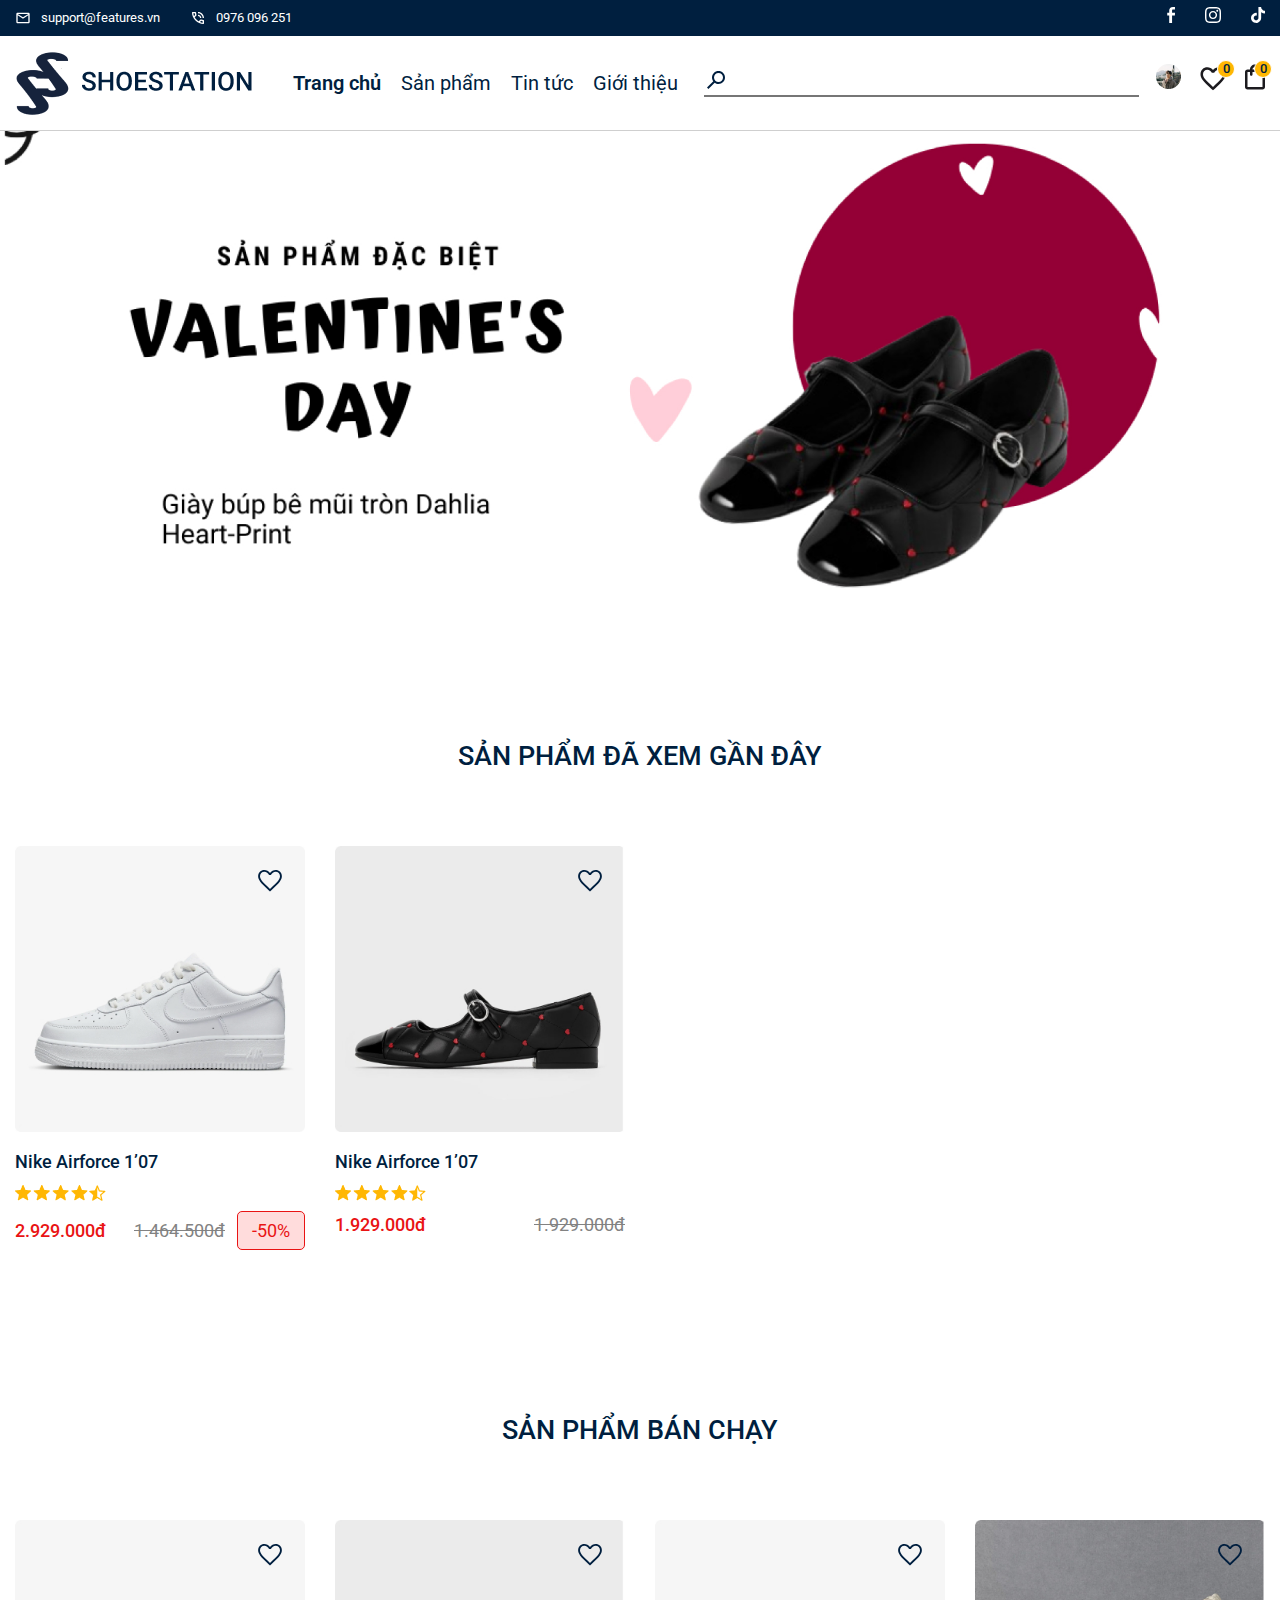
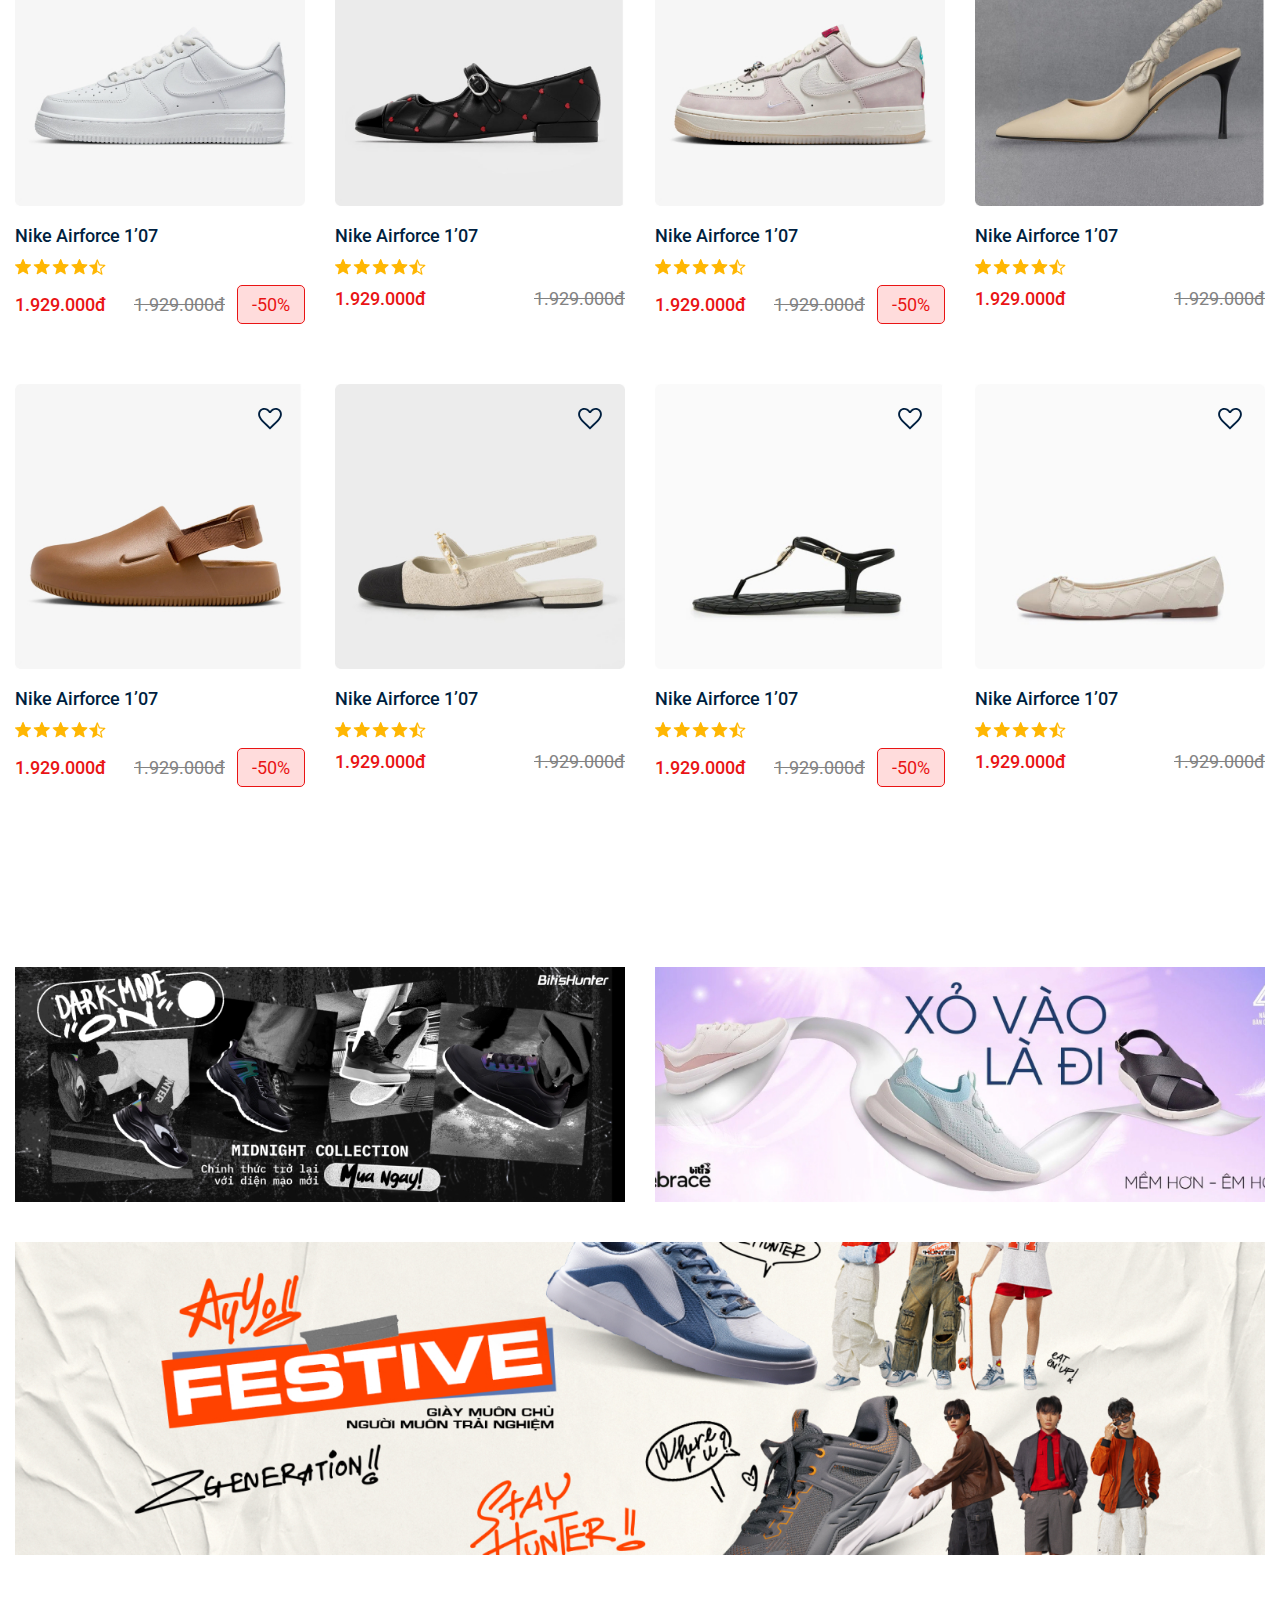
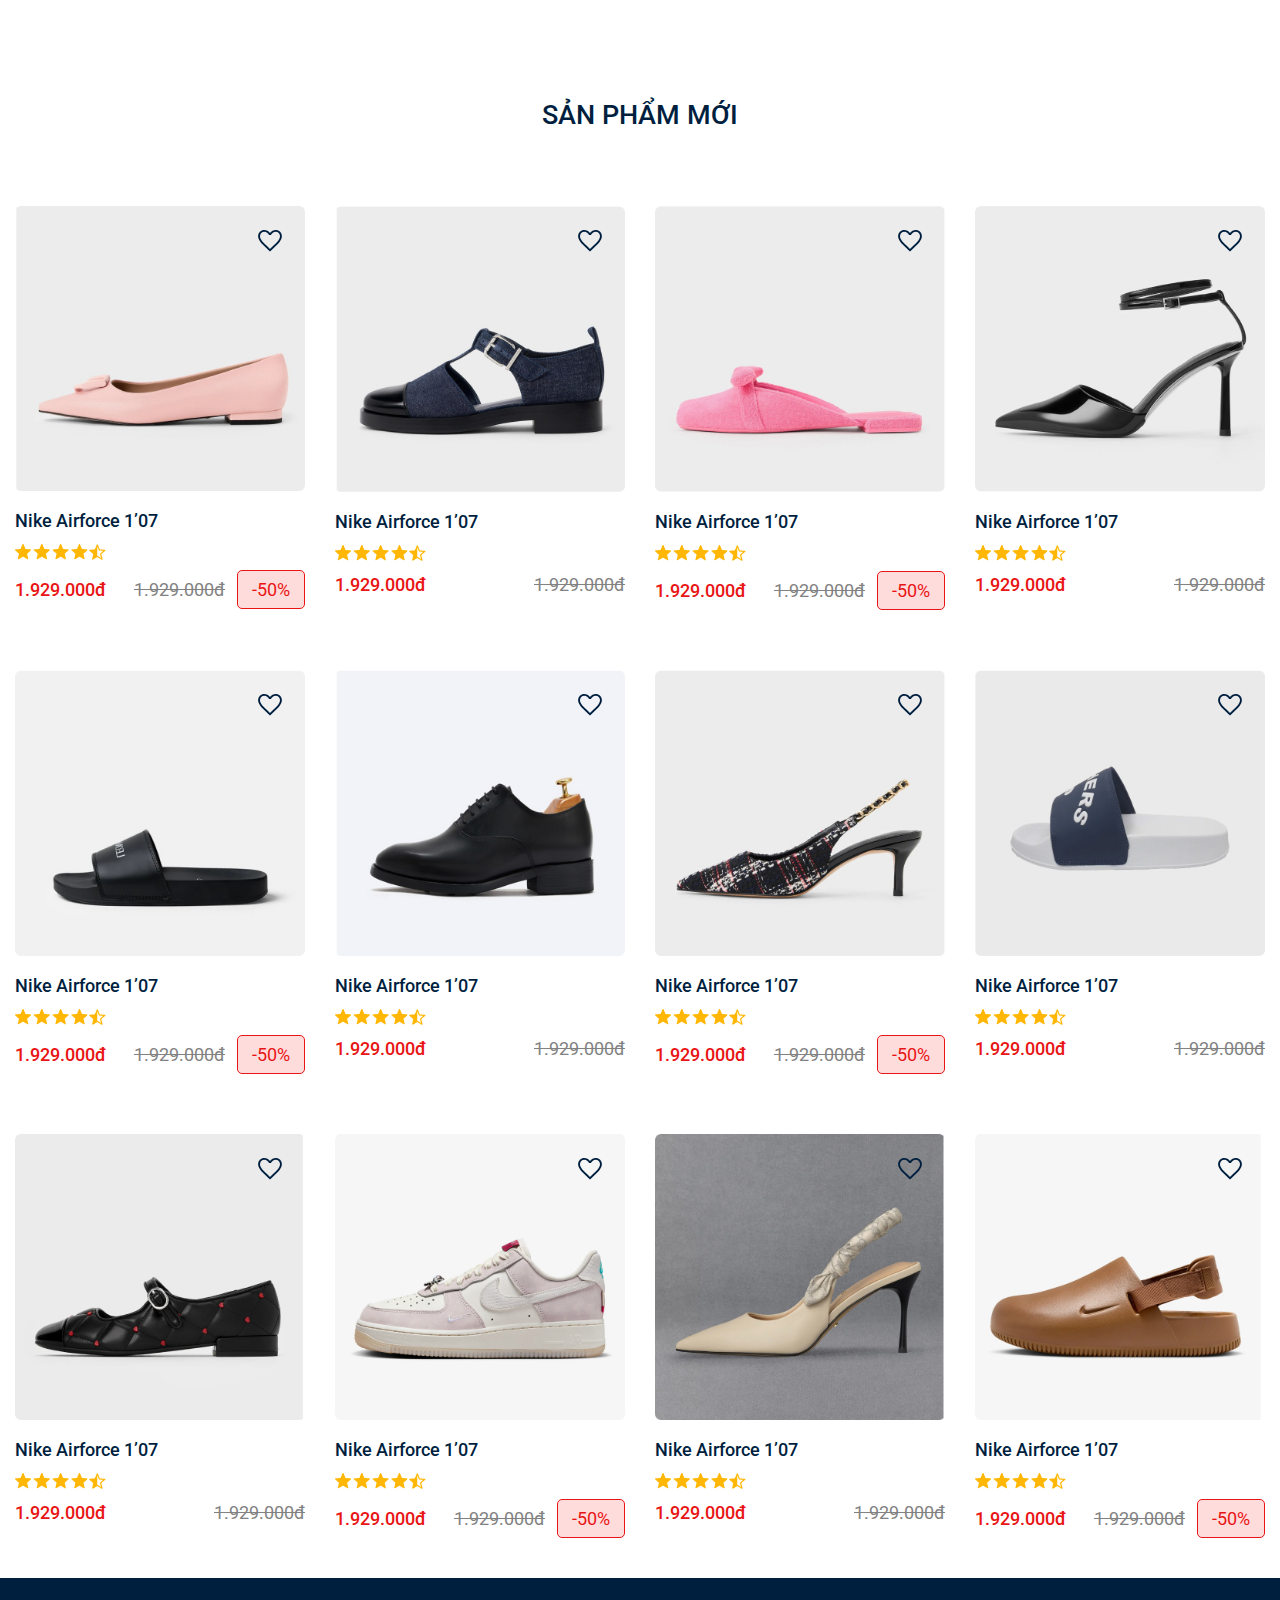
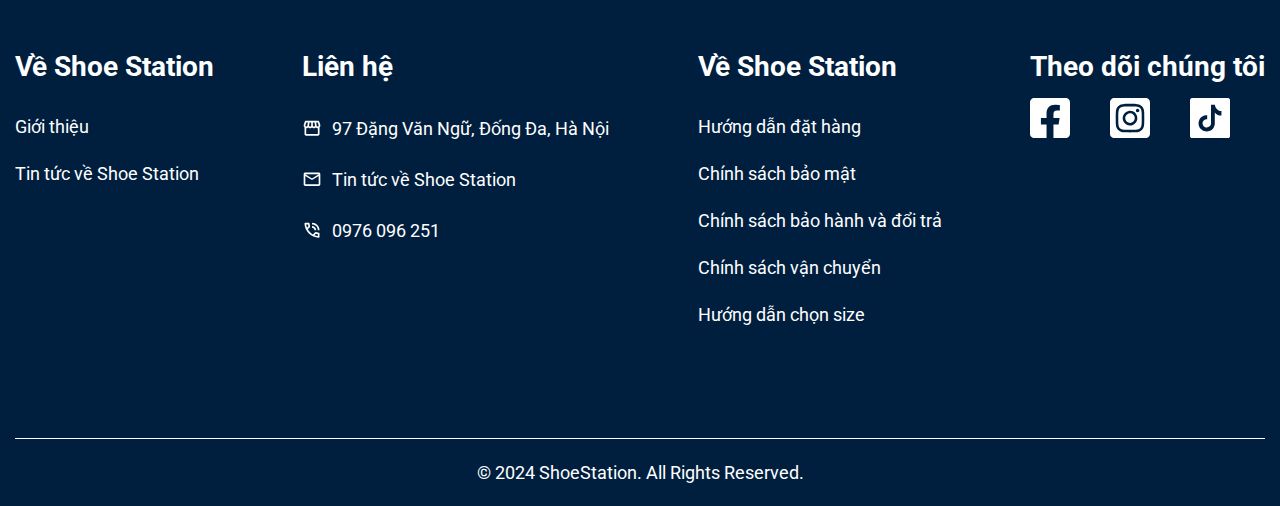
==== commit 9b74f352: "update code" ====
--- a/index.html
+++ b/index.html
@@ -84,7 +84,7 @@
           <li class="header__menu-primary"><a href="#">Trang chủ</a></li>
           <li> <a href="#">Sản phẩm</a></li>
           <li><a href="tintuc.html">Tin tức</a></li>
-          <li><a href="#">Giới thiệu</a></li>
+          <li><a href="gioithieu.html">Giới thiệu</a></li>
         </ul>
         <div class="header__right">
           <div class="header__right-search">
@@ -160,8 +160,8 @@
               </div>
               <div class="product__price">
                 <div>
-                  <span class="product__price-now">1.929.000đ</span>
-                  <span class="product__price-del">1.929.000đ</span>
+                  <span class="product__price-now">2.929.000đ</span>
+                  <span class="product__price-del">1.464.500đ</span>
                 </div>
                 <div class="product__sale">-50%</div>
               </div>
--- a/css/style.css
+++ b/css/style.css
@@ -73,11 +73,11 @@
   display: flex;
 }
 .header__menu li {
-  font-size: 22px;
+  font-size: 20px;
   padding: 21px 10px;
 }
 .header__menu .header__menu-primary {
-  font-size: 22px;
+  font-size: 20px;
   font-weight: 600;
 }
 
@@ -186,7 +186,7 @@
   display: block;
 }
 .product:hover {
-  box-shadow: 4px 4px 4px 4px rgba(0, 0, 0, 0.3);
+  box-shadow: 0px 8px 24px 0px rgba(0, 0, 0, 0.25);
   border-radius: 5px;
 }
 .product:hover .product__box-img {
@@ -231,13 +231,14 @@
   font-weight: 500;
   padding-bottom: 10px;
 }
-.blog-box .blog-box__date {
-  display: flex;
-  gap: 10px;
-  align-items: center;
-}
 .blog-box .blog-box__description {
   padding-top: 10px;
+}
+
+.blog-box__date {
+  display: flex;
+  gap: 10px;
+  align-items: center;
 }
 
 .blog-right {
@@ -264,8 +265,8 @@
   width: 30px;
   height: 30px;
   border-radius: 50%;
-  border: 1px solid var(--color-primary);
-  background-color: #E8E8E8;
+  border: 1px solid #FFB703;
+  background-color: #ffffff;
   display: flex;
   align-items: center;
   justify-content: center;
@@ -273,10 +274,71 @@
   cursor: pointer;
 }
 .button-paginate:hover {
-  background-color: #B5B5B5;
+  background-color: #FFB703;
 }
 .button-paginate:first-child {
-  background-color: #B5B5B5;
+  color: #ffffff;
+  background-color: var(--color-primary);
+}
+
+.blog-right__img {
+  max-width: 142px;
+  width: 100%;
+}
+
+.introduce {
+  max-width: 990px;
+  margin: 0 auto;
+  padding-bottom: 120px;
+  padding-top: 30px;
+}
+
+.introduce__title {
+  font-size: 28px;
+  font-weight: 600;
+  text-align: center;
+}
+
+.introduce__content {
+  font-size: 20px;
+  font-weight: 500;
+  padding-top: 26px;
+  padding-bottom: 10px;
+}
+
+.introduce__description {
+  padding-bottom: 4px;
+  font-size: 20px;
+}
+
+.introduce__list {
+  padding-left: 32px;
+  font-size: 20px;
+}
+.introduce__list li {
+  list-style: unset;
+}
+
+.blidetail_content {
+  font-size: 32px;
+  font-weight: 700;
+}
+
+.blog-detail__content {
+  padding-top: 40px;
+  font-size: 20px;
+}
+
+.blog-detail__image {
+  padding-top: 40px;
+  display: flex;
+  justify-content: center;
+}
+
+.blog-detail__br-pb {
+  padding-bottom: 10px;
+  display: block;
+  padding-top: 30px;
 }
 
 * {
@@ -308,6 +370,7 @@
   font-family: Roboto;
   font-size: 18px;
   font-weight: 400;
+  line-height: 1.5;
 }
 
 .wrapper {
@@ -347,6 +410,11 @@
   padding-top: 120px;
 }
 
+.pb-10 {
+  display: block;
+  padding-bottom: 10px;
+}
+
 .container {
   margin: 0 auto;
   padding-left: 15px;
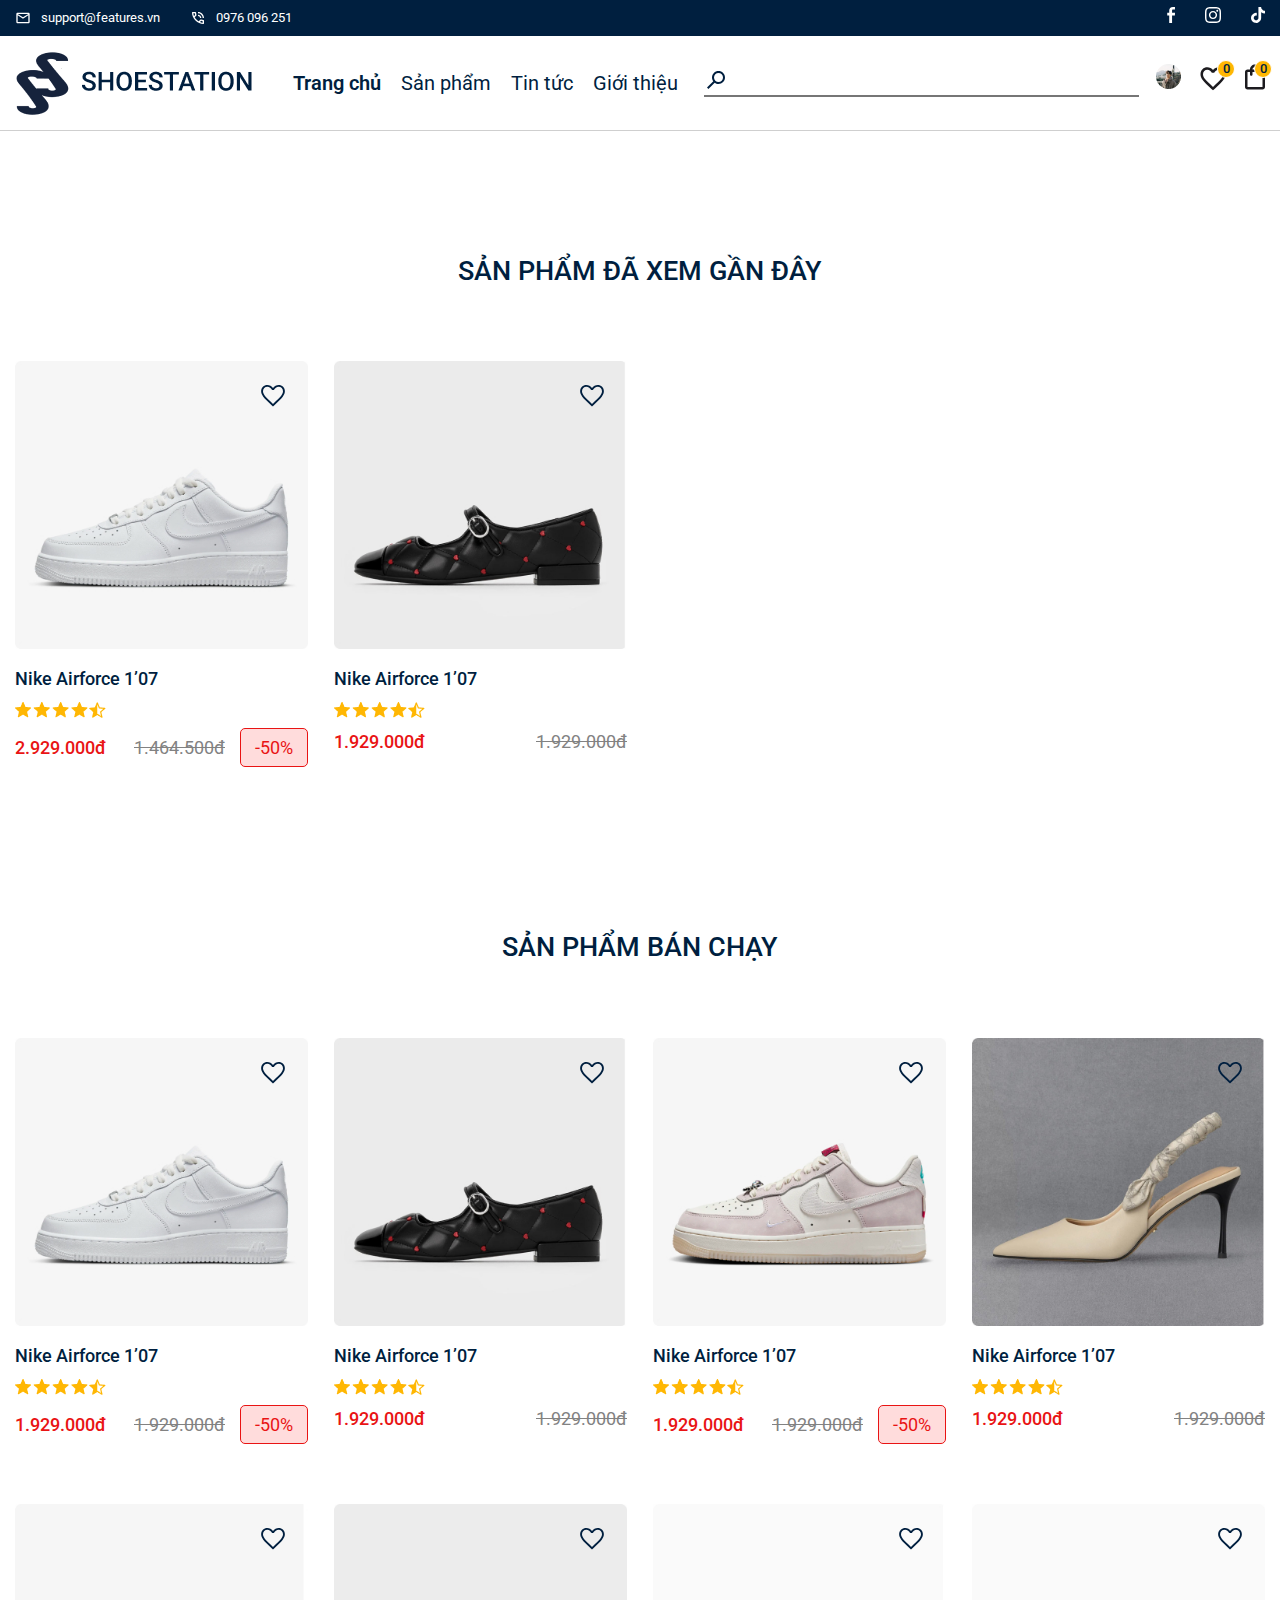
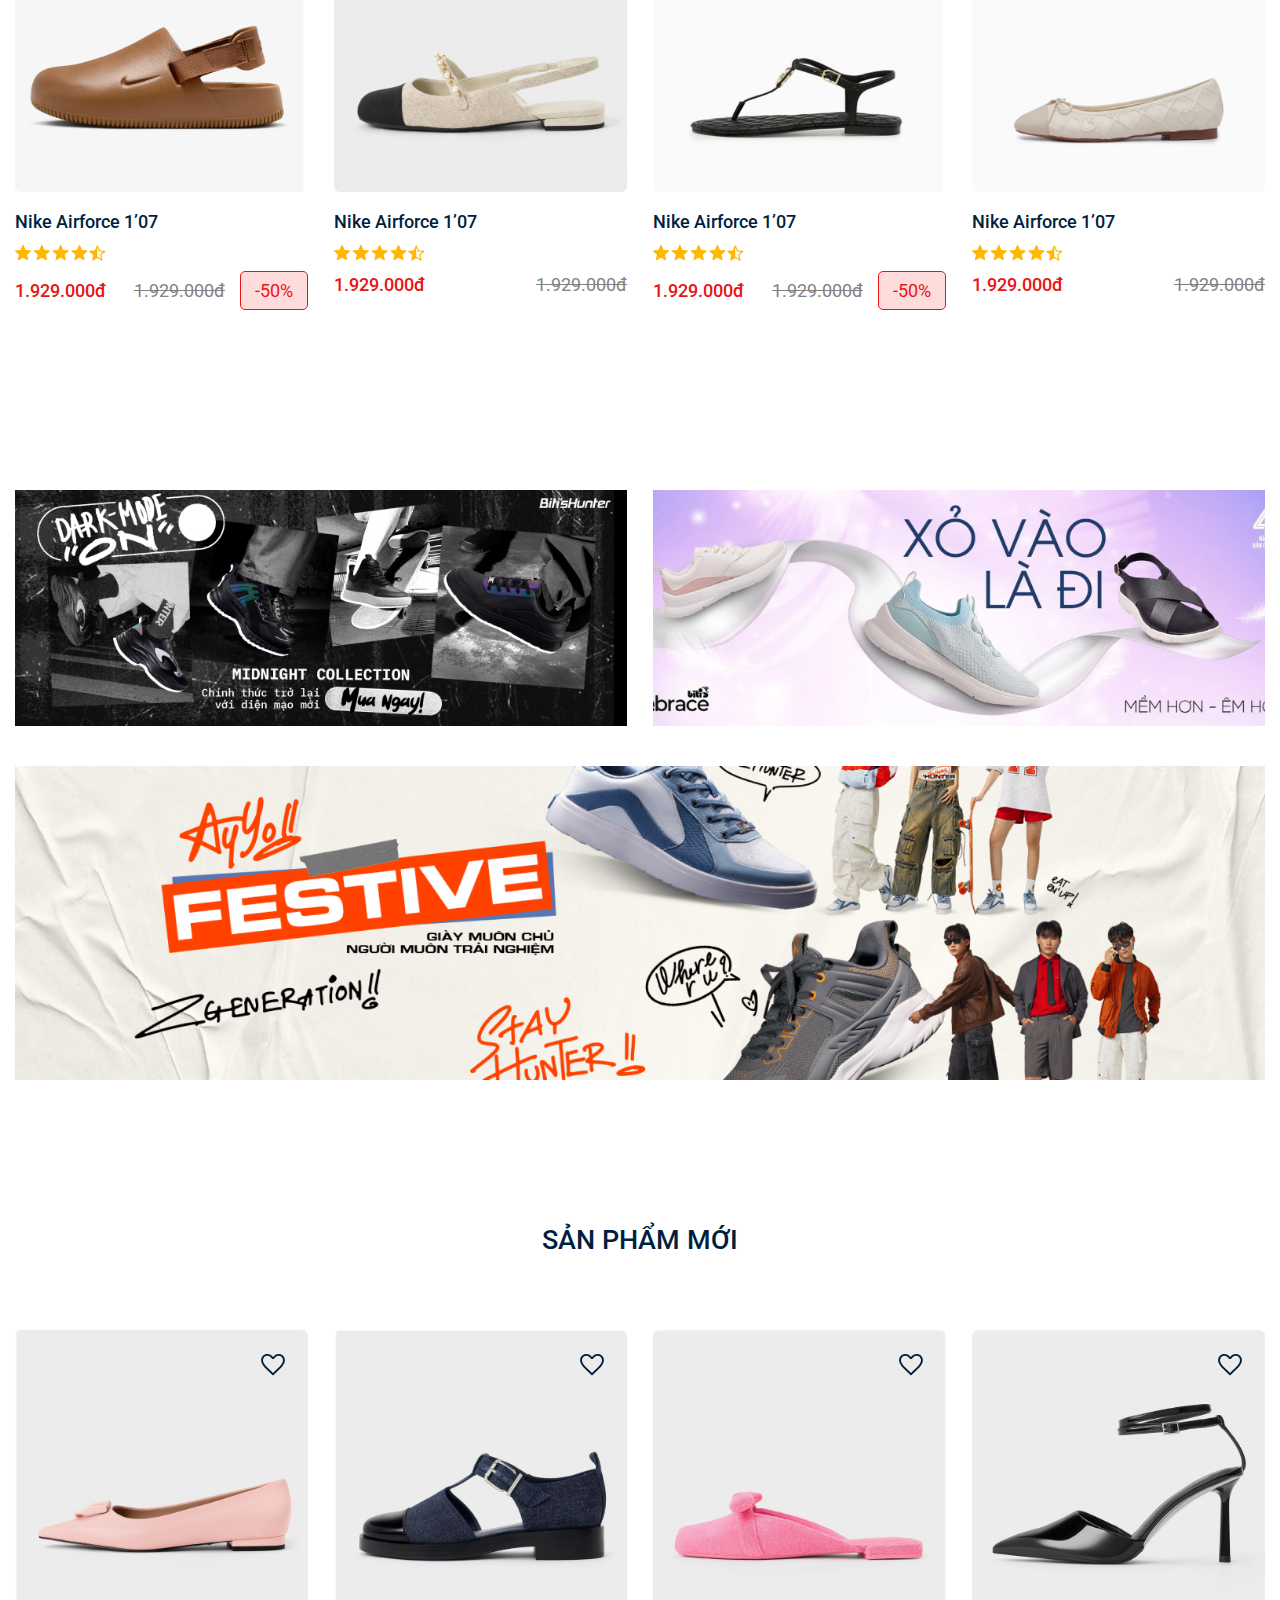
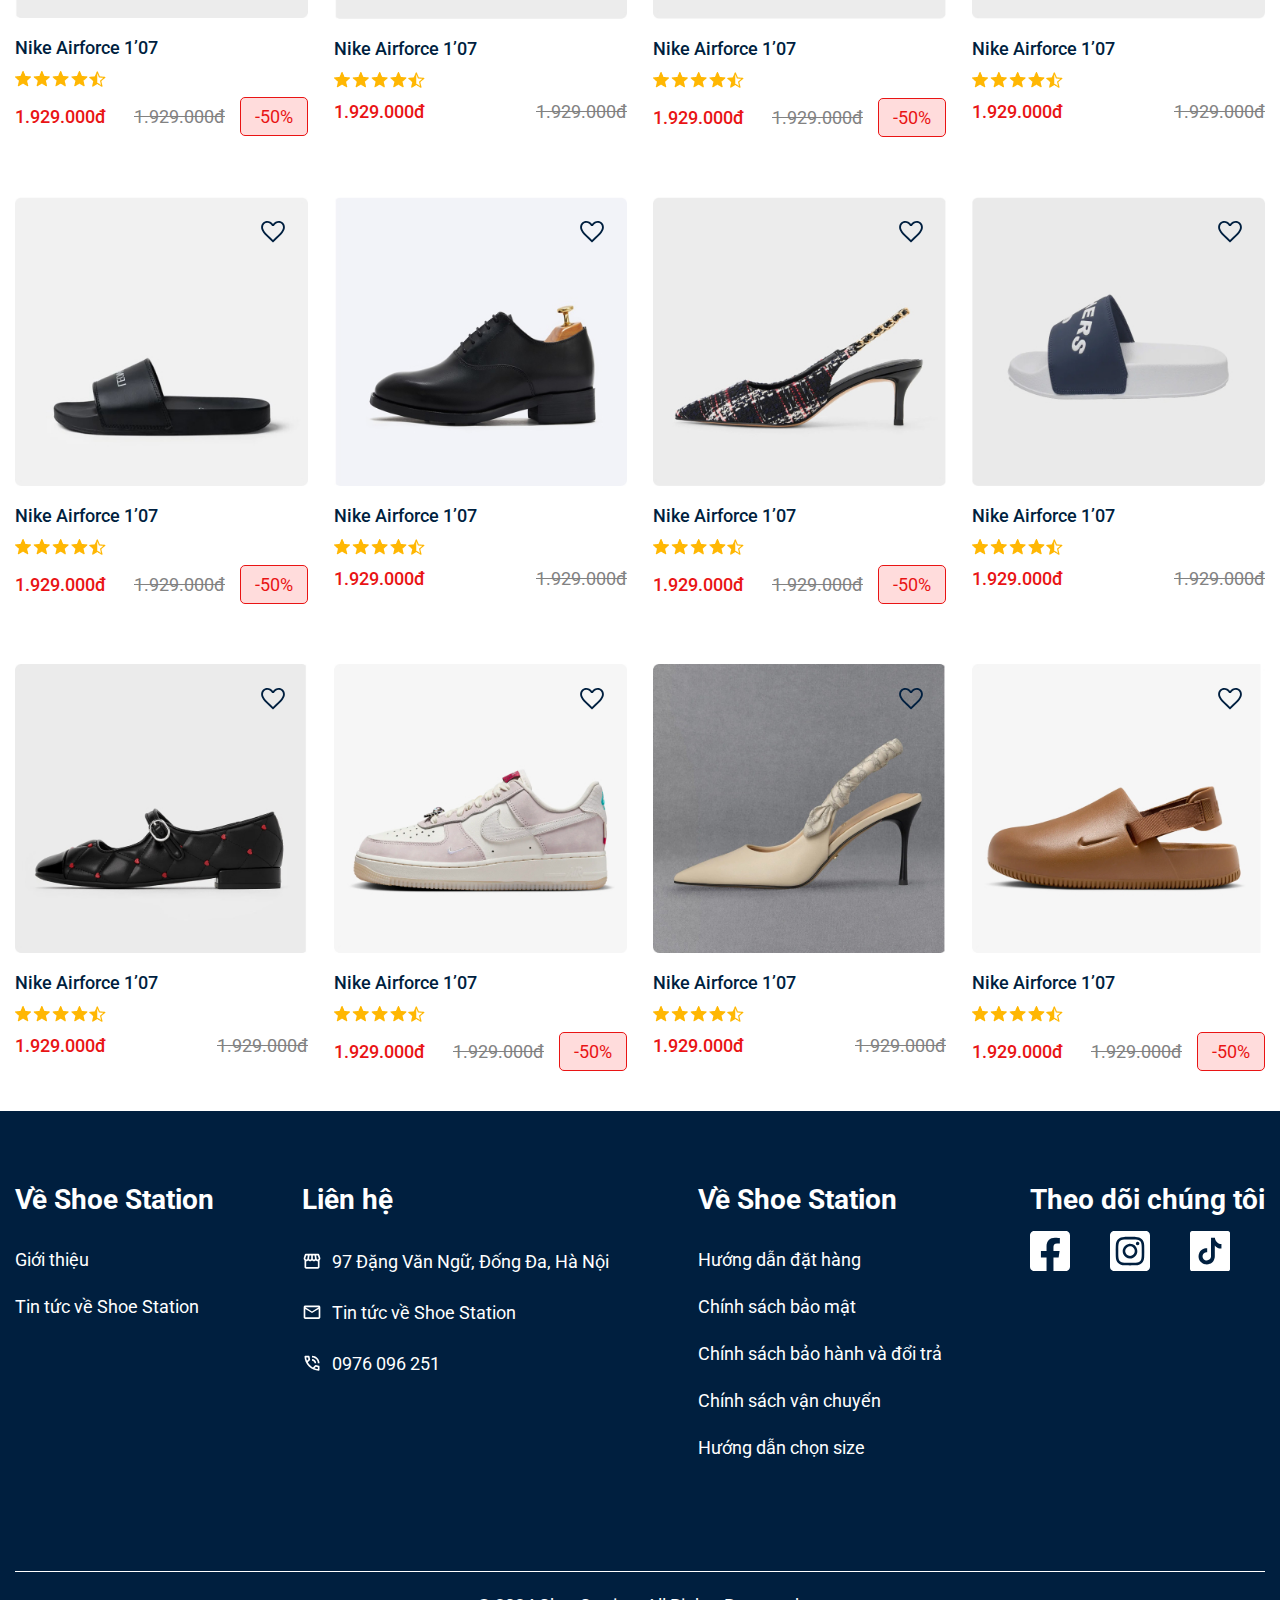
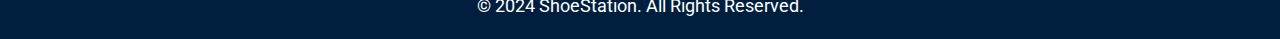
==== commit b6896382: "update code" ====
--- a/index.html
+++ b/index.html
@@ -82,7 +82,7 @@
         </div>
         <ul class="header__menu">
           <li class="header__menu-primary"><a href="#">Trang chủ</a></li>
-          <li> <a href="#">Sản phẩm</a></li>
+          <li> <a href="product.html">Sản phẩm</a></li>
           <li><a href="tintuc.html">Tin tức</a></li>
           <li><a href="gioithieu.html">Giới thiệu</a></li>
         </ul>
@@ -131,11 +131,6 @@
       </div>
     </div>
   </header>
-  <section>
-    <a href="#">
-      <img src="./images/banner.jpg" alt="banner">
-    </a>
-  </section>
   <!-- san pham da xem gan day -->
   <section class="section">
     <div class="container">
@@ -817,6 +812,7 @@
     </div>
     </div>
   </footer>
+
 </body>
 
 </html>--- a/css/style.css
+++ b/css/style.css
@@ -163,7 +163,7 @@
 }
 .product__content .product__price .product__price-now {
   font-weight: 500;
-  color: var(--color-secondary);
+  color: var(--color-red);
 }
 .product__content .product__price .product__price-del {
   text-decoration: line-through;
@@ -176,9 +176,9 @@
   align-items: center;
   padding: 5px 14px;
   border-radius: 5px;
-  color: var(--color-secondary);
+  color: var(--color-red);
   background-color: #ffdcdc;
-  border: 1px solid var(--color-secondary);
+  border: 1px solid var(--color-red);
 }
 
 .product {
@@ -194,6 +194,220 @@
 }
 .product:hover .product__content {
   transform: scale(0.9);
+}
+
+.product-checkbox {
+  justify-content: space-between;
+  align-items: center;
+}
+
+.product-checkbox__content {
+  gap: 10px;
+  align-items: center;
+}
+
+.product-checkbox__input {
+  border: 2px solid;
+  width: 15px;
+}
+
+.checkbox {
+  padding-bottom: 16px;
+}
+.checkbox input[type=checkbox] {
+  -moz-appearance: none;
+       appearance: none;
+  -webkit-appearance: none;
+  width: 24px;
+  height: 24px;
+  background-color: #fff;
+  cursor: pointer;
+  display: flex;
+  align-items: center;
+  justify-content: center;
+  border: 2px solid #000;
+  border-radius: 2px;
+}
+.checkbox input[type=checkbox]::after {
+  font-family: "Font Awesome 6 Free";
+  font-weight: 700;
+  font-size: 15px;
+  content: "\f00c";
+  color: #fff;
+  opacity: 0;
+  display: none;
+  transition: opacity 0.2s ease-in-out;
+}
+.checkbox input[type=checkbox]:checked {
+  background-color: var(--color-secondary);
+  border: 1px var(--color-secondary);
+}
+.checkbox input[type=checkbox]:checked::after {
+  opacity: 1;
+  display: block;
+}
+
+.product-sidebar {
+  padding-right: 38px;
+}
+.product-sidebar .product-sidebar__title {
+  font-size: 24px;
+  padding-bottom: 30px;
+  padding-left: 28px;
+}
+.product-sidebar .product-sidebar__box {
+  padding: 30px 28px;
+  border-top: 1px solid #cfcfcf;
+}
+.product-sidebar .product-sidebar__box .product-sidebar__label {
+  font-weight: 500;
+  font-size: 20px;
+  padding-bottom: 16px;
+}
+
+.checkbox--size {
+  position: relative;
+  padding-bottom: 0px;
+}
+.checkbox--size input[type=checkbox] {
+  -moz-appearance: none;
+       appearance: none;
+  -webkit-appearance: none;
+  width: 42px;
+  height: 24px;
+  background-color: #fff;
+  cursor: pointer;
+  display: flex;
+  align-items: center;
+  justify-content: center;
+  border: 1px solid #b5b5b5;
+  border-radius: 2px;
+}
+.checkbox--size input[type=checkbox]::after {
+  font-weight: 700;
+  font-size: 15px;
+  content: "";
+  color: #fff;
+  opacity: 0;
+  display: none;
+  transition: opacity 0.2s ease-in-out;
+}
+.checkbox--size .product-checkbox__item {
+  position: absolute;
+  top: 0;
+  transform: translateX(10px);
+}
+
+.product-sidebar__flex {
+  flex-wrap: wrap;
+  gap: 5px;
+}
+
+.checkbox--color input[type=checkbox] {
+  -moz-appearance: none;
+       appearance: none;
+  -webkit-appearance: none;
+  width: 33px;
+  height: 33px;
+  background-color: var(--color-red);
+  cursor: pointer;
+  display: flex;
+  align-items: center;
+  justify-content: center;
+  border-radius: 50%;
+  border: unset;
+}
+.checkbox--color input[type=checkbox]::after {
+  content: "";
+}
+.checkbox--color input[type=checkbox]:checked {
+  border: 1px solid var(--color-secondary);
+  background-color: var(--color-background);
+  z-index: -1;
+  width: 38px;
+  height: 38px;
+}
+
+.checkbox--color-red input[type=checkbox] {
+  background-color: var(--color-red);
+}
+.checkbox--color-red input[type=checkbox]:checked::after {
+  opacity: 1;
+  display: block;
+  background: red;
+  width: 30px;
+  height: 30px;
+  border-radius: 50%;
+}
+
+.checkbox--color-black input[type=checkbox] {
+  background-color: black;
+}
+.checkbox--color-black input[type=checkbox]:checked::after {
+  opacity: 1;
+  display: block;
+  background: black;
+  width: 30px;
+  height: 30px;
+  border-radius: 50%;
+}
+
+.checkbox--color-white input[type=checkbox] {
+  background-color: white;
+  border: 1px solid #000;
+}
+.checkbox--color-white input[type=checkbox]:checked::after {
+  opacity: 1;
+  display: block;
+  background: white;
+  width: 30px;
+  height: 30px;
+  border-radius: 50%;
+}
+
+.range {
+  display: flex;
+  justify-content: flex-end;
+  padding-bottom: 10px;
+}
+
+.range__select {
+  padding: 4px 15px;
+  font-size: 18px;
+  font-family: roboto;
+  width: 243px;
+  border-radius: 3px;
+}
+
+.group-button {
+  display: flex;
+  align-items: center;
+  gap: 15px;
+  padding-top: 40px;
+}
+
+.group-button__item {
+  display: flex;
+  align-items: center;
+  justify-content: center;
+  width: 30px;
+  height: 30px;
+  border: 1px solid var(--color-secondary);
+  border-radius: 50%;
+  font-size: 13px;
+  transition: all 0.3s ease;
+  cursor: pointer;
+}
+.group-button__item:nth-child(2) {
+  background-color: #000;
+  color: white;
+}
+.group-button__item:hover {
+  background-color: #000;
+  color: white;
+}
+.group-button__item:hover svg path {
+  fill: #fff;
 }
 
 .title {
@@ -356,12 +570,13 @@
   --grid: 12;
   --grid-container-width: 1700px;
   --grid-container-gap: 15px;
-  --grid-col-gap-vertical: 30px;
+  --grid-col-gap-vertical: 26px;
   --grid-col-gap-horizontal: 40px;
   --color-foreground: #001F3F;
   --color-background: #ffff;
-  --color-secondary: #E91414;
+  --color-secondary: #ffb703;
   --color-primary: #001F3F;
+  --color-red: #E91414;
 }
 
 body {
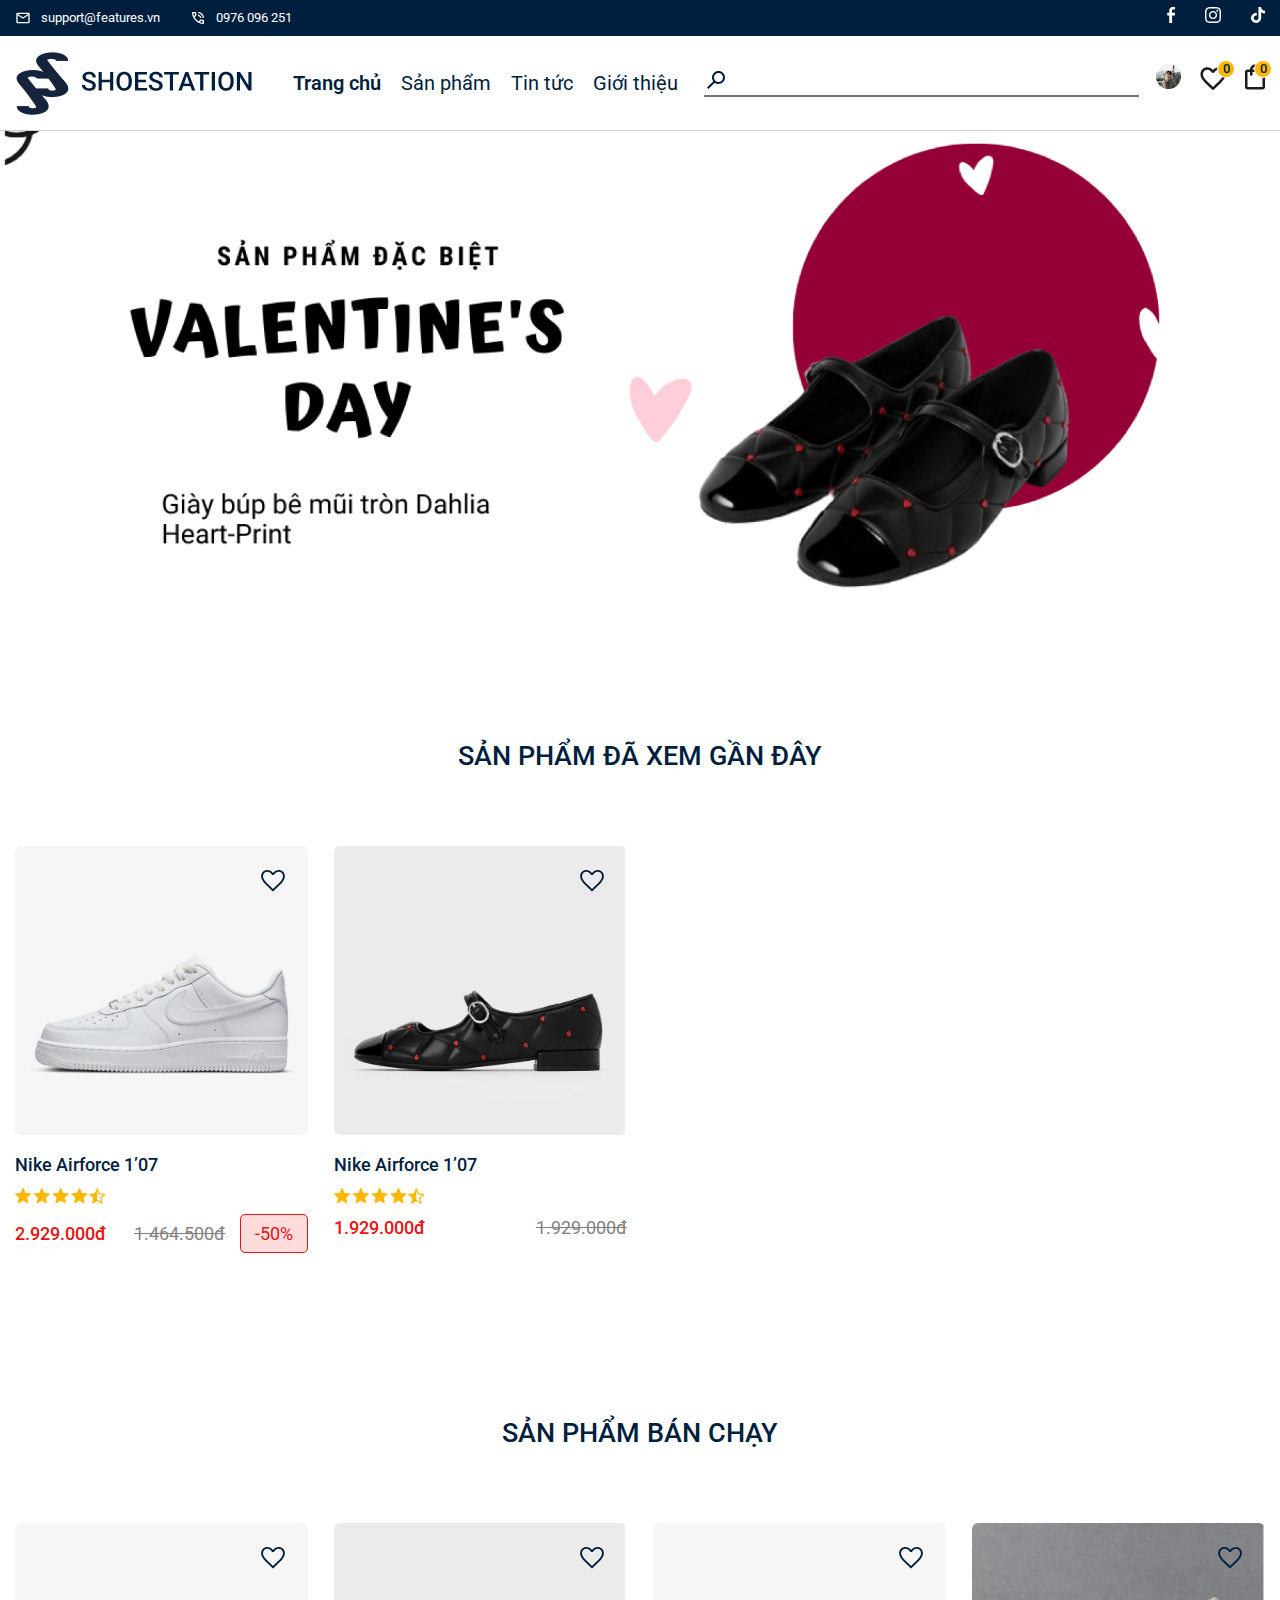
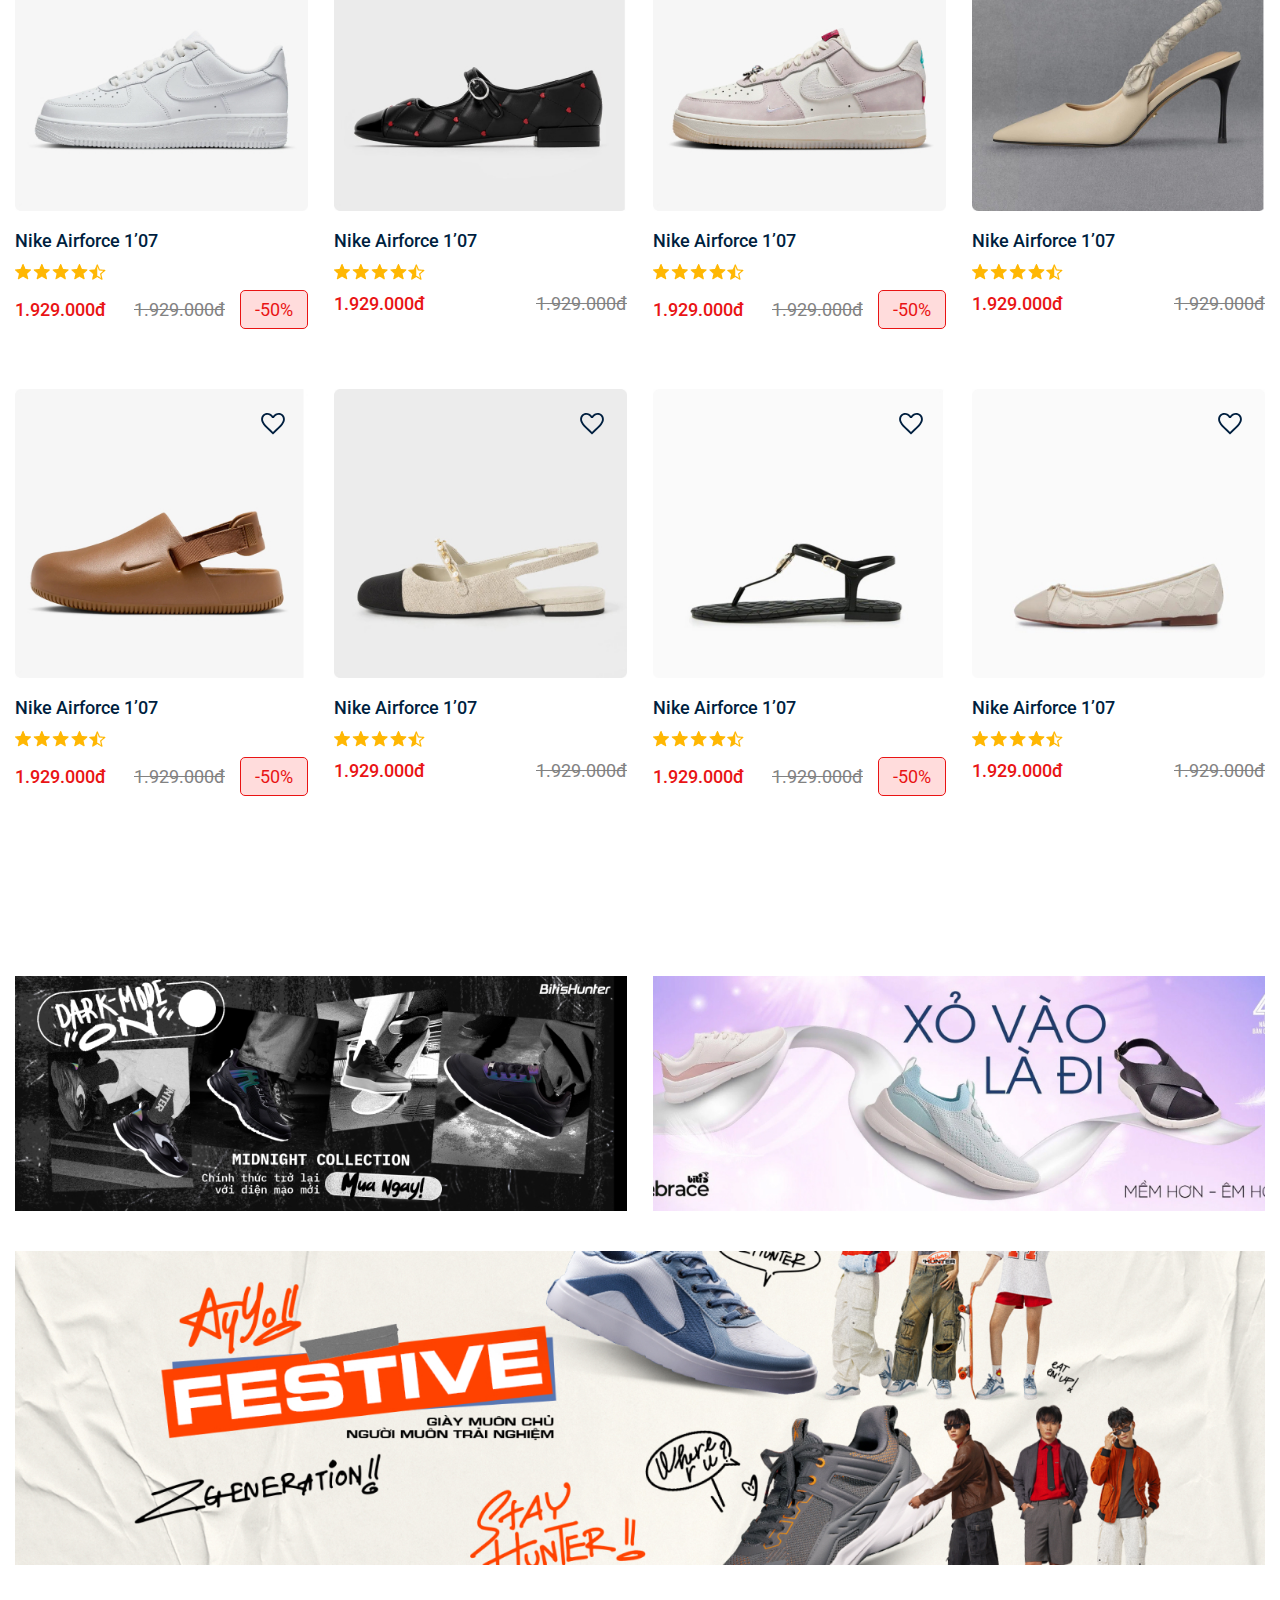
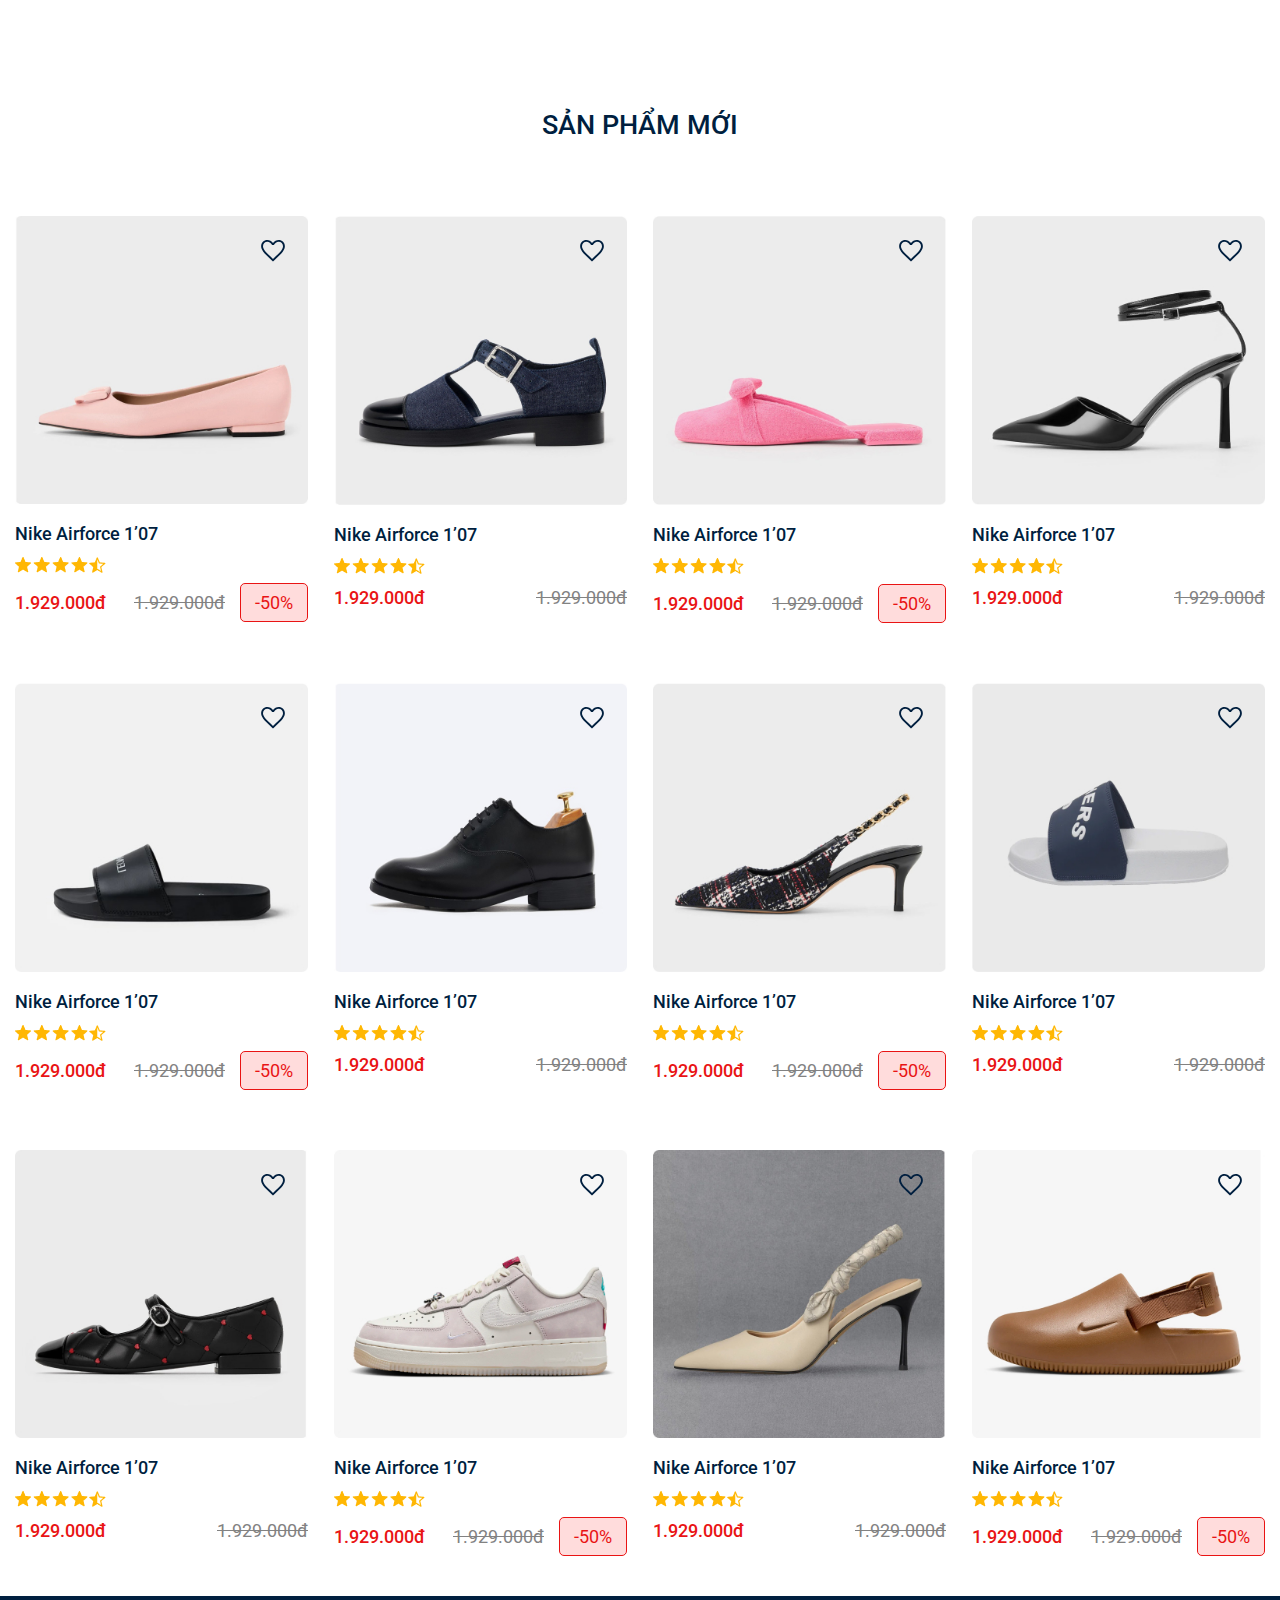
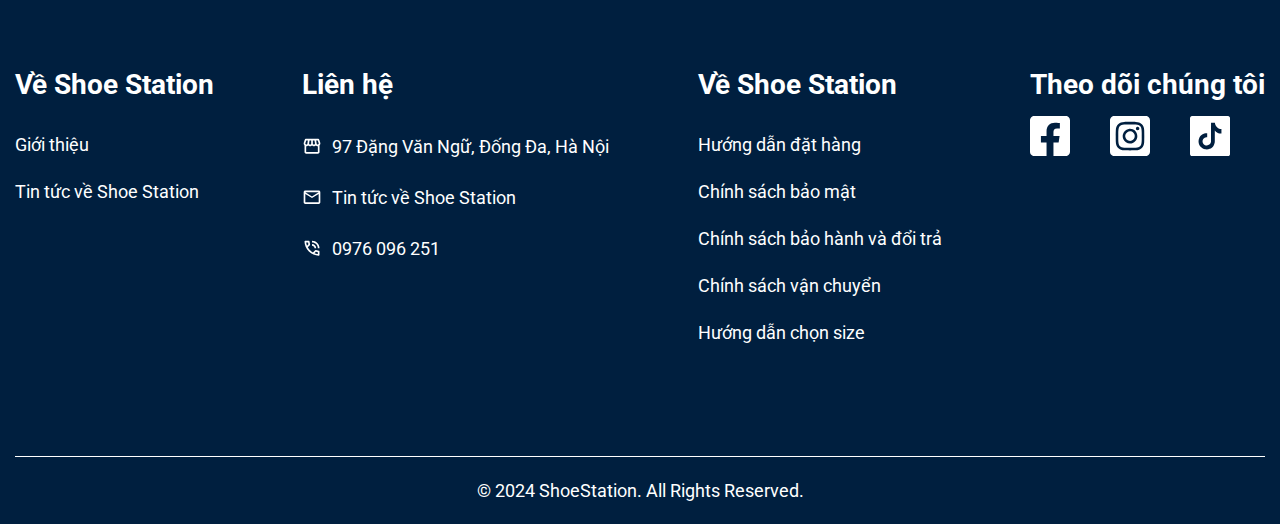
==== commit 24da8b43: "update index" ====
--- a/index.html
+++ b/index.html
@@ -131,6 +131,11 @@
       </div>
     </div>
   </header>
+  <section>
+    <a href="#">
+      <img src="./images/banner.jpg" alt="banner">
+    </a>
+  </section>
   <!-- san pham da xem gan day -->
   <section class="section">
     <div class="container">
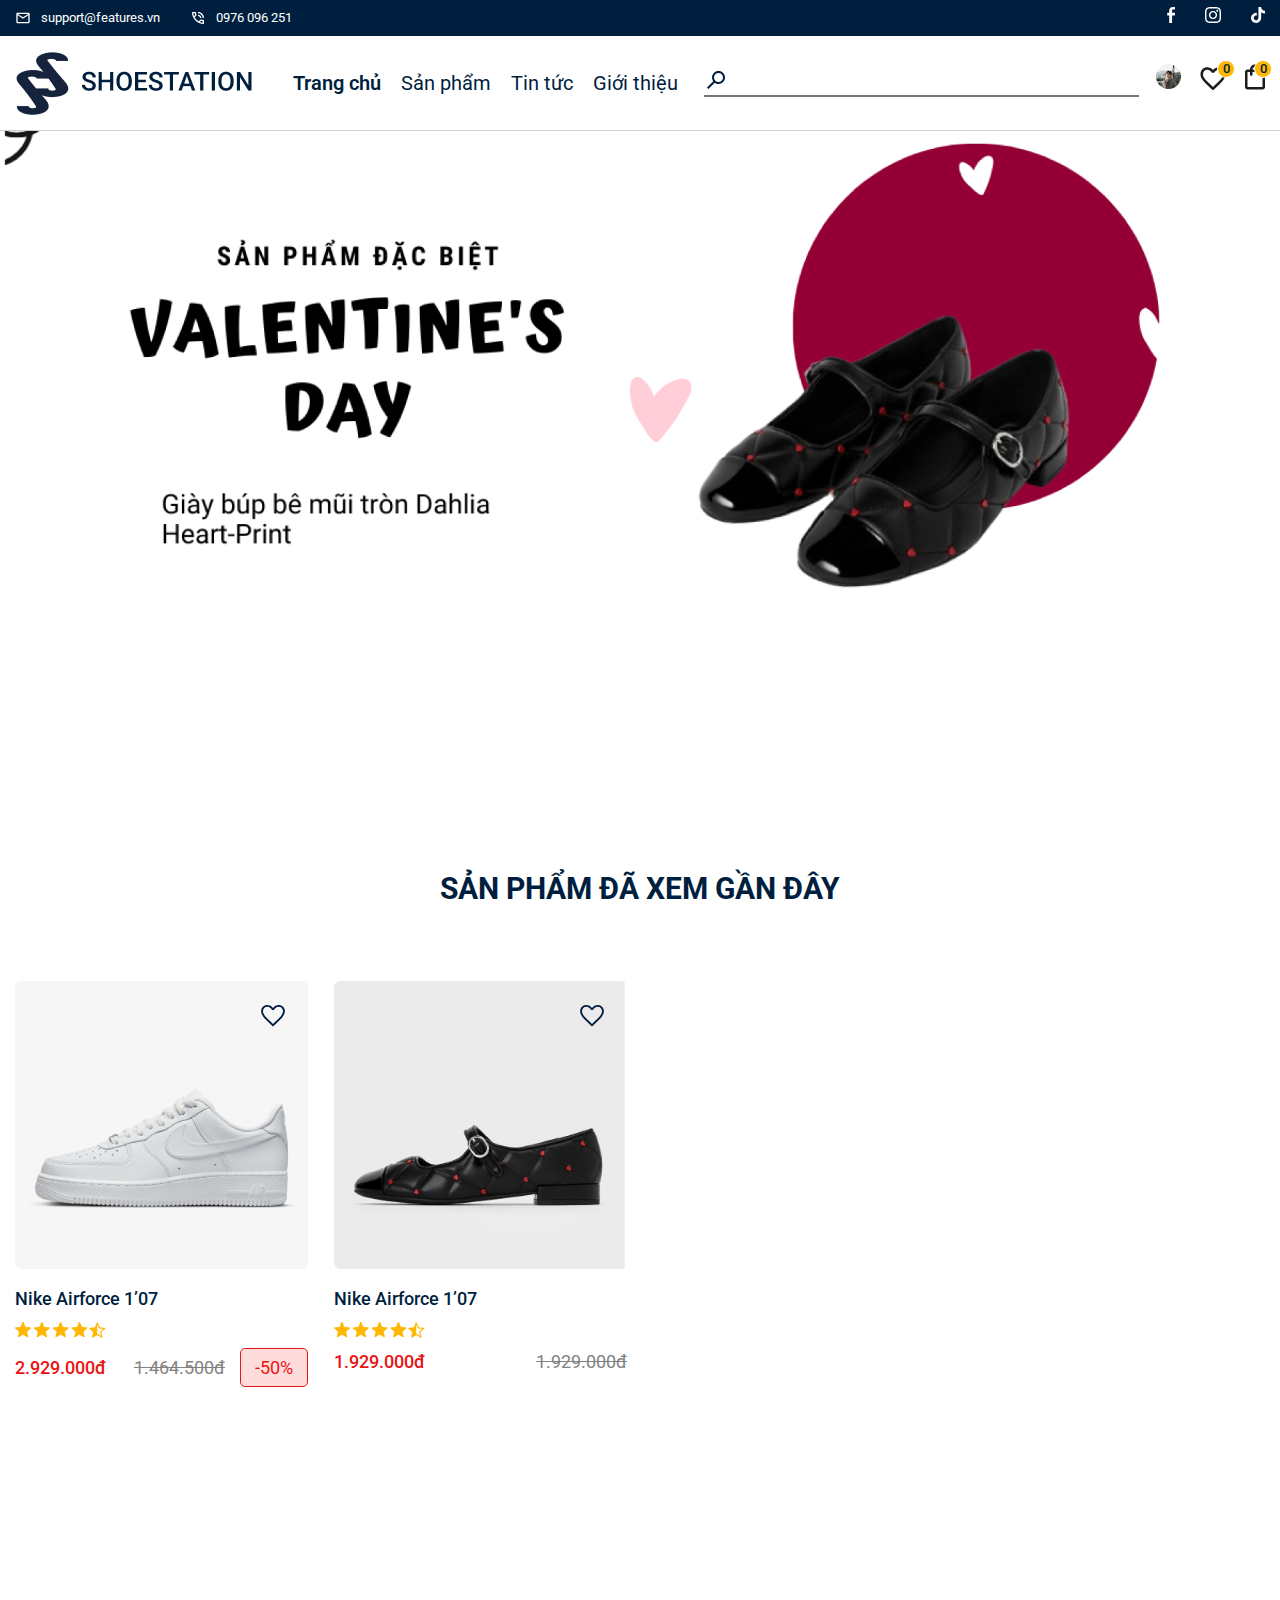
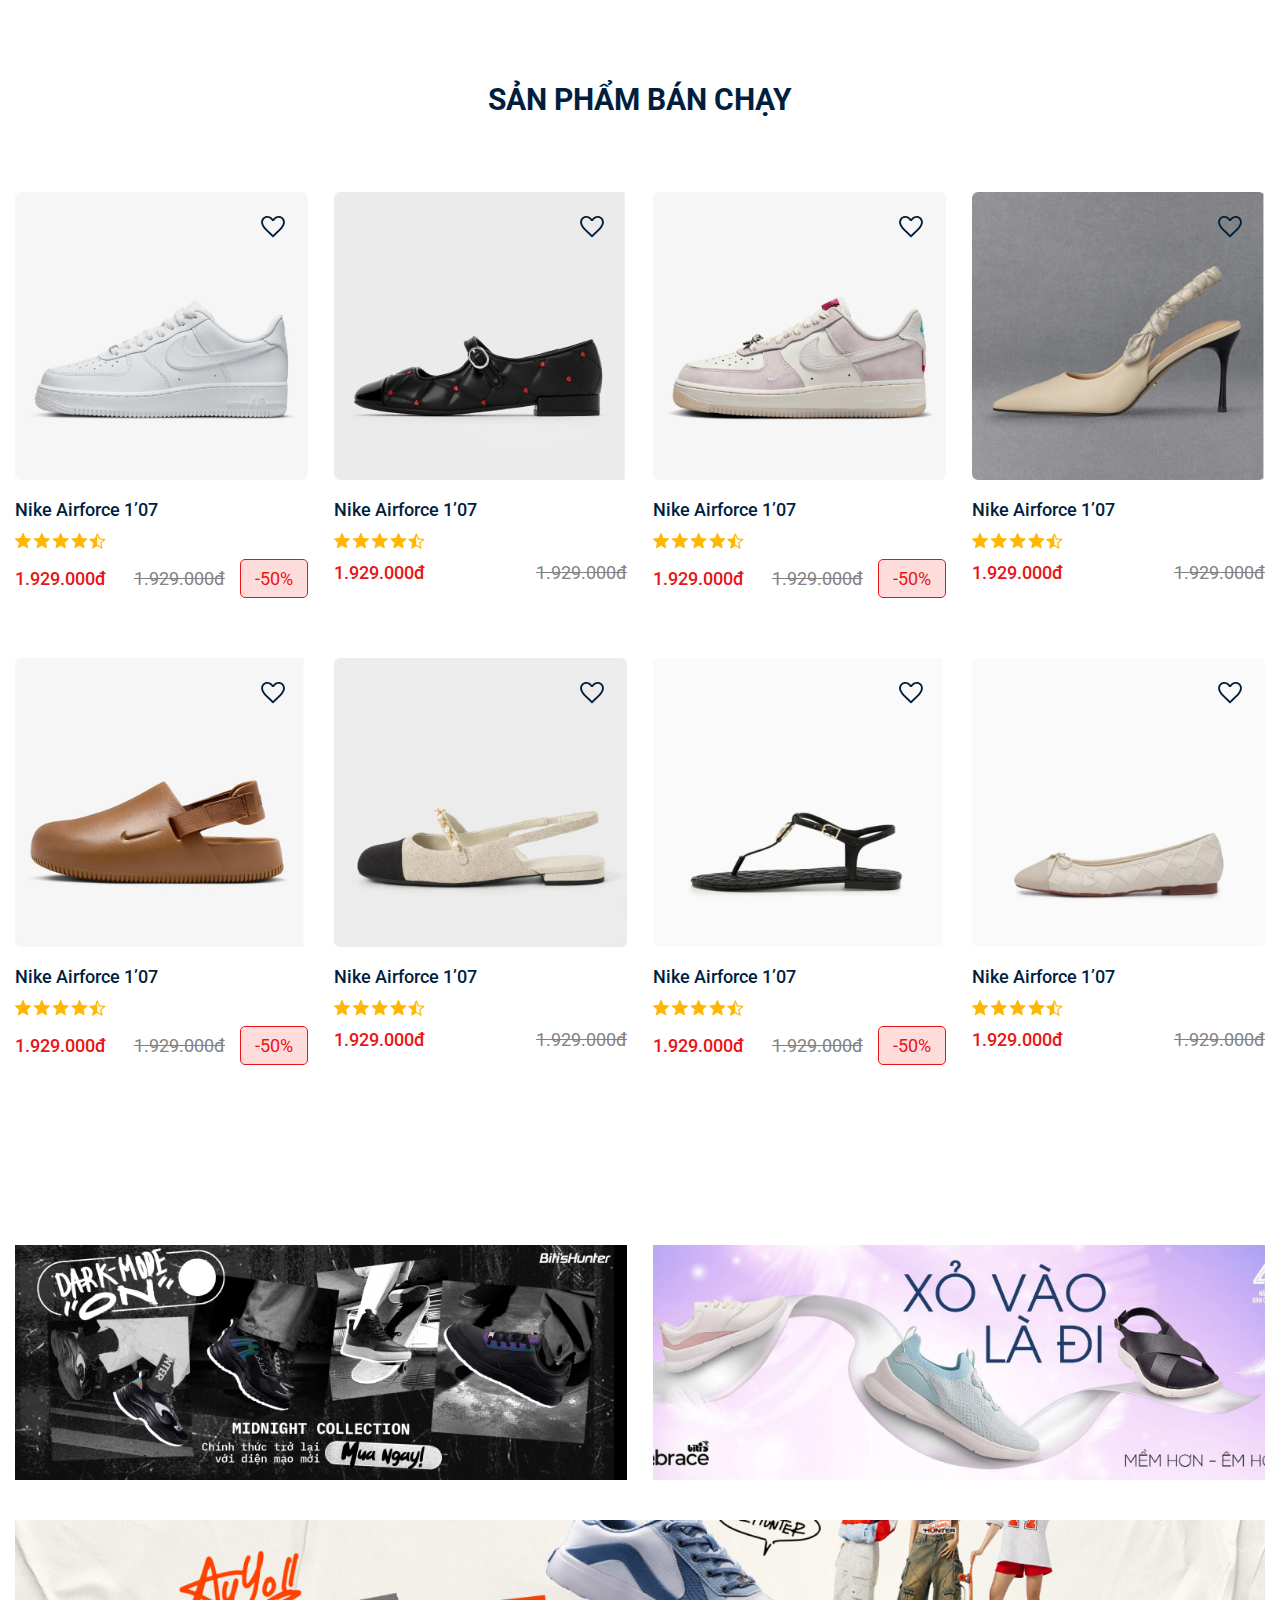
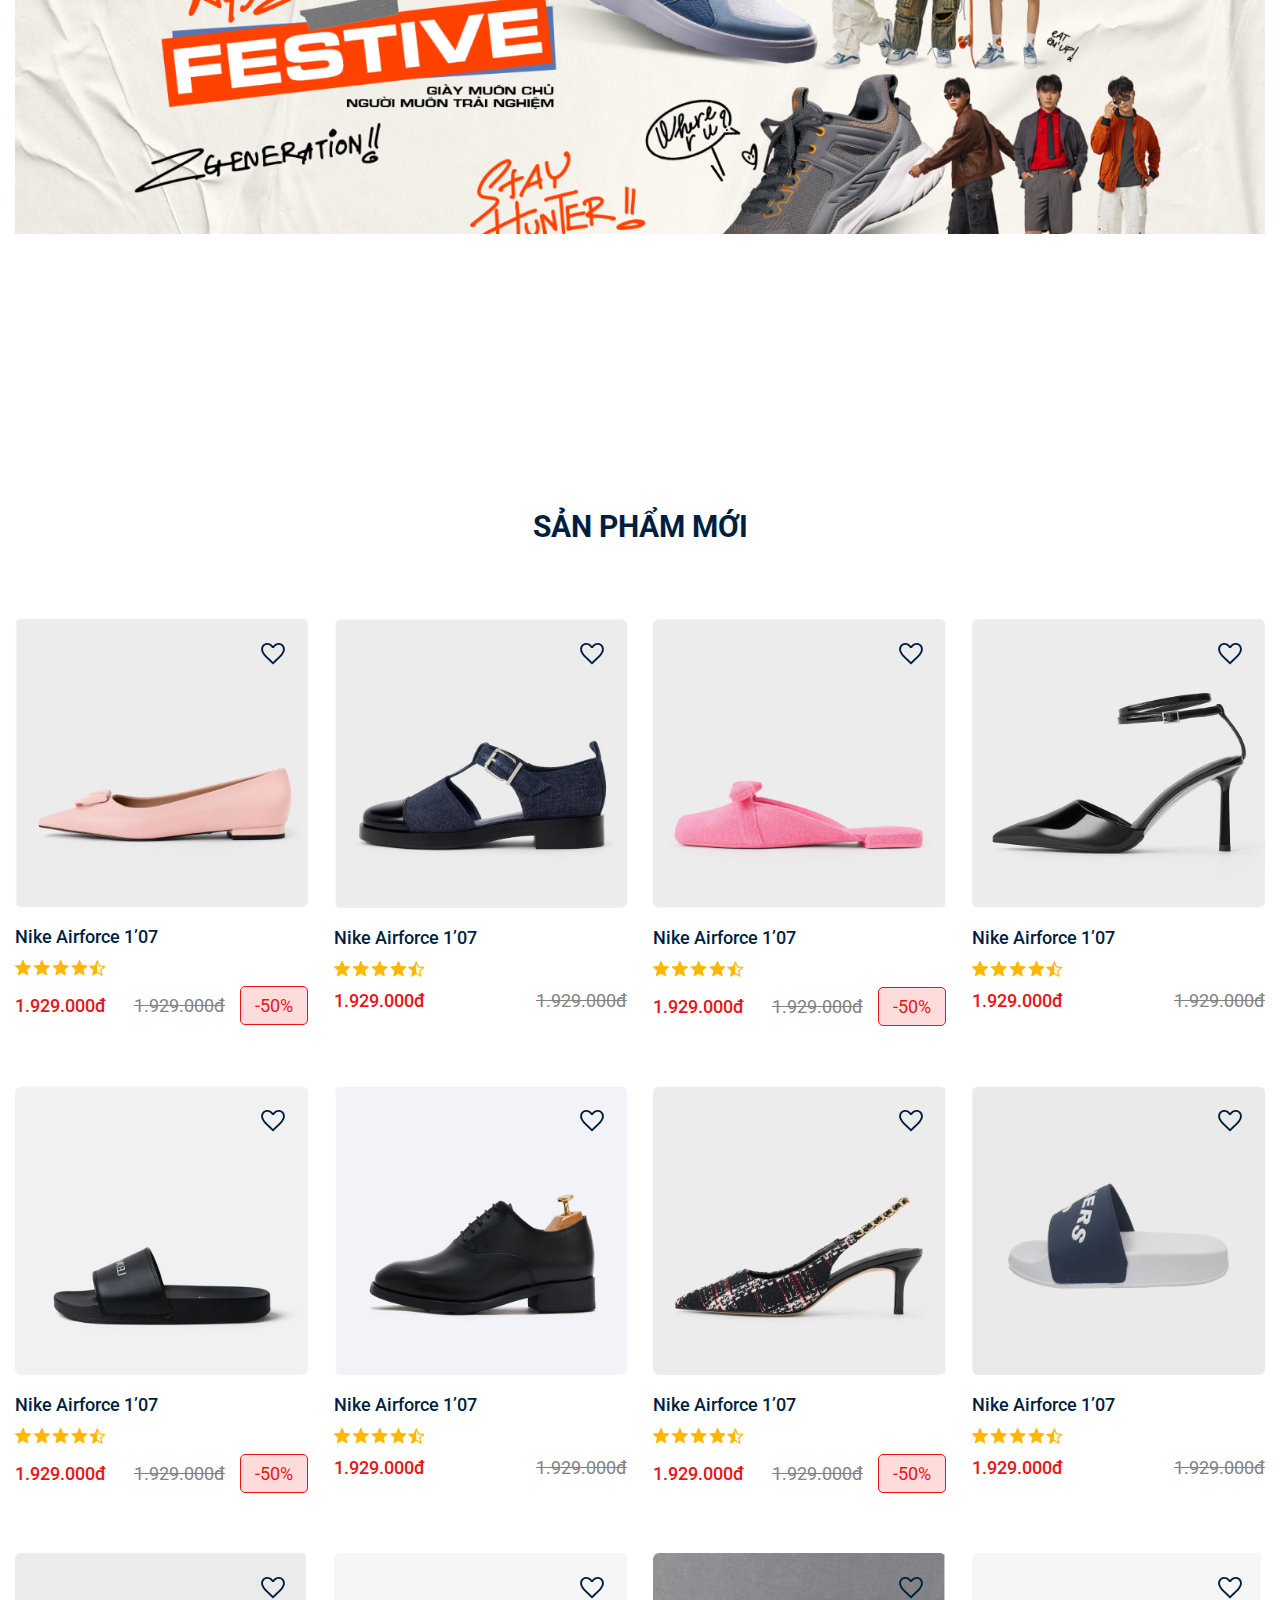
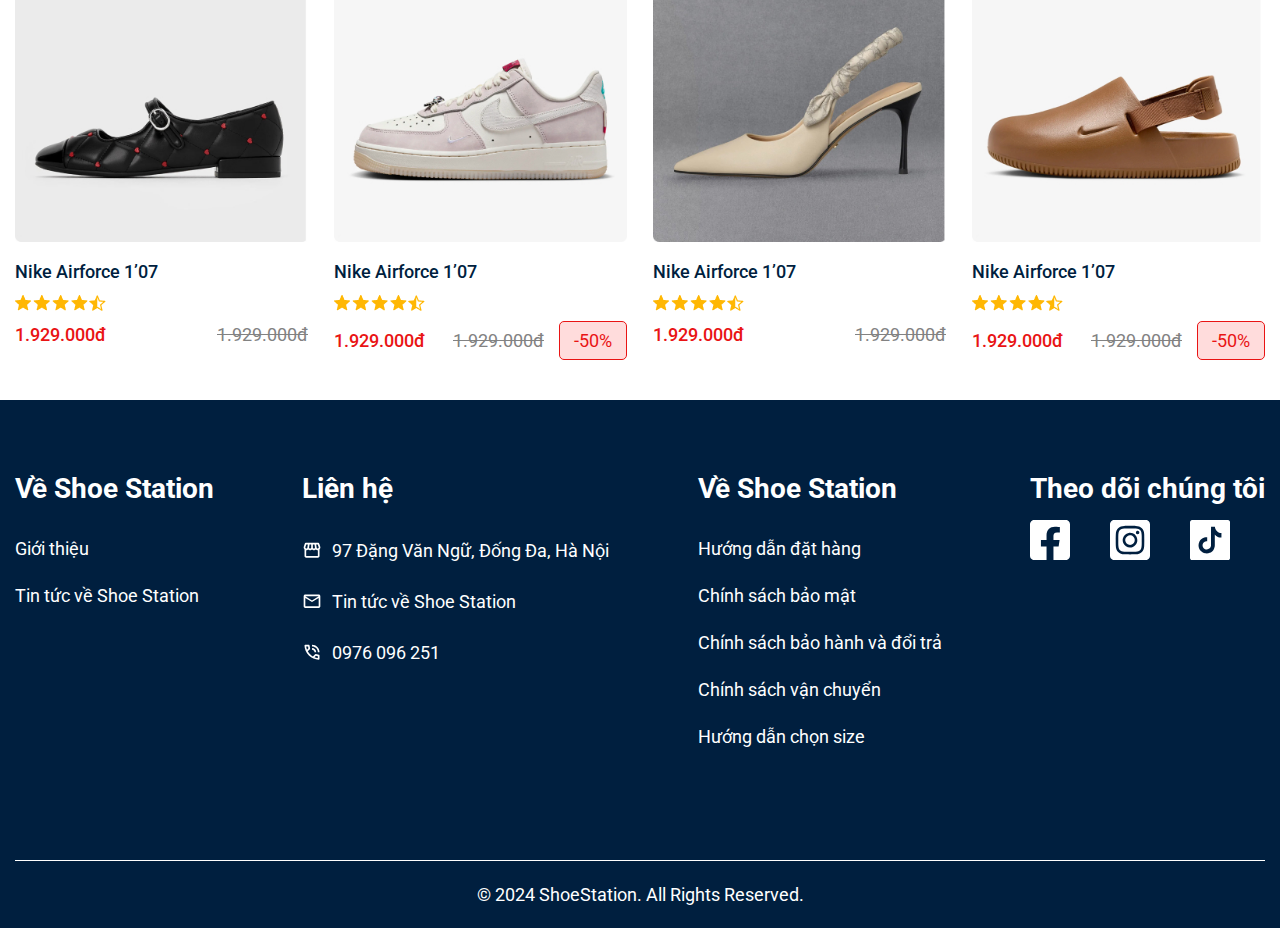
==== commit 7ed63b0c: "update code" ====
--- a/index.html
+++ b/index.html
@@ -131,9 +131,11 @@
       </div>
     </div>
   </header>
-  <section>
+    <section>
     <a href="#">
-      <img src="./images/banner.jpg" alt="banner">
+      <img class="slide-auto" src="./images/banner.jpg" alt="banner" style="width: 100%;">
+      <img class="slide-auto" src="./images/bannertop2.png" alt="banner" style="width: 100%;">
+      <img class="slide-auto" src="./images/bannertop3.png" alt="banner" style="width: 100%;">
     </a>
   </section>
   <!-- san pham da xem gan day -->
@@ -417,7 +419,6 @@
         </div>
       </div>
     </div>
-
   </div>
   <!-- san pham moi -->
   <section class="section">
@@ -817,7 +818,23 @@
     </div>
     </div>
   </footer>
-
+  <script>
+    var myIndex = 0;
+    carousel();
+    
+    function carousel() {
+      var i;
+      var x = document.getElementsByClassName("slide-auto");
+      for (i = 0; i < x.length; i++) {
+        x[i].style.display = "none";  
+      }
+      myIndex++;
+      if (myIndex > x.length) {myIndex = 1}    
+      x[myIndex-1].style.display = "block";  
+      setTimeout(carousel, 4000); // Change image every 2 seconds
+    }
+    </script>
+    
 </body>
 
 </html>--- a/css/style.css
+++ b/css/style.css
@@ -300,7 +300,8 @@
 
 .product-sidebar__flex {
   flex-wrap: wrap;
-  gap: 5px;
+  gap: 10px;
+  width: 284px;
 }
 
 .checkbox--color input[type=checkbox] {
@@ -365,6 +366,114 @@
   border-radius: 50%;
 }
 
+.checkbox--color-beige input[type=checkbox] {
+  background-color: #FFE2C0;
+}
+.checkbox--color-beige input[type=checkbox]:checked::after {
+  opacity: 1;
+  display: block;
+  background: #FFE2C0;
+  width: 30px;
+  height: 30px;
+  border-radius: 50%;
+}
+
+.checkbox--color-blue input[type=checkbox] {
+  background-color: #1790C8;
+}
+.checkbox--color-blue input[type=checkbox]:checked::after {
+  opacity: 1;
+  display: block;
+  background: #1790C8;
+  width: 30px;
+  height: 30px;
+  border-radius: 50%;
+}
+
+.checkbox--color-pink input[type=checkbox] {
+  background-color: #F0728F;
+}
+.checkbox--color-pink input[type=checkbox]:checked::after {
+  opacity: 1;
+  display: block;
+  background: #F0728F;
+  width: 30px;
+  height: 30px;
+  border-radius: 50%;
+}
+
+.checkbox--color-purple input[type=checkbox] {
+  background-color: #8D429F;
+}
+.checkbox--color-purple input[type=checkbox]:checked::after {
+  opacity: 1;
+  display: block;
+  background: #8D429F;
+  width: 30px;
+  height: 30px;
+  border-radius: 50%;
+}
+
+.checkbox--color-brown input[type=checkbox] {
+  background-color: #825D41;
+}
+.checkbox--color-brown input[type=checkbox]:checked::after {
+  opacity: 1;
+  display: block;
+  background: #825D41;
+  width: 30px;
+  height: 30px;
+  border-radius: 50%;
+}
+
+.checkbox--color-green input[type=checkbox] {
+  background-color: #22C55E;
+}
+.checkbox--color-green input[type=checkbox]:checked::after {
+  opacity: 1;
+  display: block;
+  background: #22C55E;
+  width: 30px;
+  height: 30px;
+  border-radius: 50%;
+}
+
+.checkbox--color-orange input[type=checkbox] {
+  background-color: #FF8A00;
+}
+.checkbox--color-orange input[type=checkbox]:checked::after {
+  opacity: 1;
+  display: block;
+  background: #F8A00E;
+  width: 30px;
+  height: 30px;
+  border-radius: 50%;
+}
+
+.checkbox--color-navy input[type=checkbox] {
+  background-color: #00246B;
+}
+.checkbox--color-navy input[type=checkbox]:checked::after {
+  opacity: 1;
+  display: block;
+  background: #00246B;
+  width: 30px;
+  height: 30px;
+  border-radius: 50%;
+}
+
+.checkbox--color-yellow input[type=checkbox] {
+  background-color: #FED533;
+}
+.checkbox--color-yellow input[type=checkbox]:checked::after {
+  opacity: 1;
+  display: block;
+  background: #FED533;
+  width: 30px;
+  height: 30px;
+  border-radius: 50%;
+}
+
 .range {
   display: flex;
   justify-content: flex-end;
@@ -377,6 +486,8 @@
   font-family: roboto;
   width: 243px;
   border-radius: 3px;
+  padding: 5px;
+  border-color: 2px solid var(--color-secondary);
 }
 
 .group-button {
@@ -553,6 +664,89 @@
   padding-bottom: 10px;
   display: block;
   padding-top: 30px;
+}
+
+.success-order {
+  text-align: center;
+  padding-top: 150px;
+  padding-bottom: 300px;
+}
+
+.section_title-success {
+  font-size: 28px;
+  font-weight: 600;
+}
+
+.btn-success {
+  padding-top: 20px;
+  padding-bottom: 40px;
+  display: inline-flex;
+  align-items: flex-start;
+  gap: 20px;
+}
+
+.btn_view-order {
+  width: 198px;
+  background-color: white;
+  border: 1px solid var(--color-primary);
+  padding: 13px 24px;
+  border-radius: 8px;
+  font-size: 18px;
+}
+
+.btn_continue-order {
+  background-color: var(--color-primary);
+  color: white;
+  padding: 13px 24px;
+  border-radius: 8px;
+  font-size: 18px;
+}
+
+.input {
+  max-width: 381px;
+  height: 40px;
+  background-color: rgba(255, 255, 255, 0.0392156863);
+  border-radius: 8px;
+  padding: 10px;
+  border: 1px solid #001f3f;
+  font-size: 13px;
+  transition: border-color 0.2s cubic-bezier(0.25, 0.01, 0.25, 1) 0s, color 0.3s cubic-bezier(0.25, 0.01, 0.25, 1) 0s, background 0.2s cubic-bezier(0.25, 0.01, 0.25, 1) 0s;
+}
+
+.label {
+  display: block;
+  font-size: 16px;
+  color: var(--color-primary);
+}
+
+.input:hover,
+.input:focus,
+.input-group:hover .input {
+  outline: none;
+  border-color: var(--color-secondary);
+}
+
+.input-group:hover .label,
+.input:focus {
+  color: rgba(5, 6, 15, 0.7607843137);
+}
+
+.input-group {
+  padding-top: 10px;
+}
+
+.title {
+  padding-top: 130px;
+  font-size: 30px;
+  font-weight: 700;
+  text-align: center;
+}
+
+.container {
+  margin: 0 auto;
+  padding-left: 15px;
+  padding-right: 15px;
+  width: 384px;
 }
 
 * {
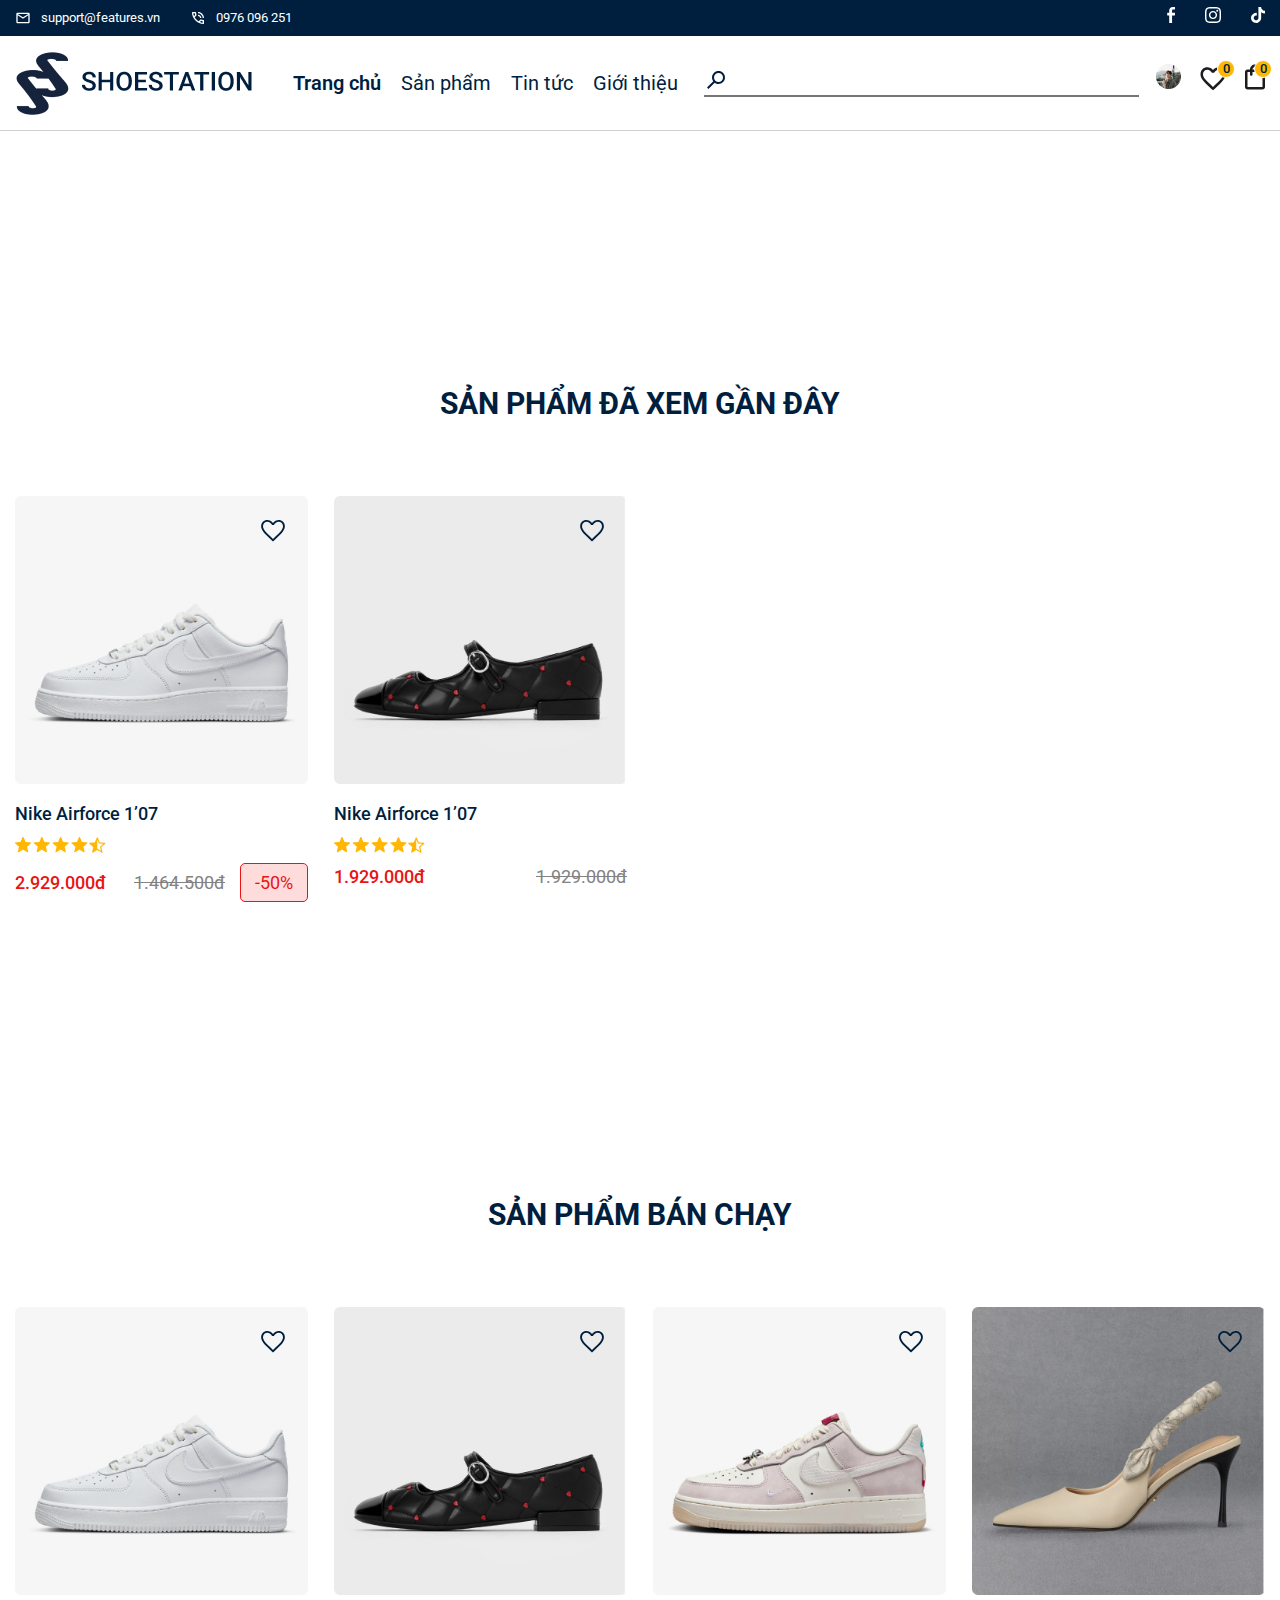
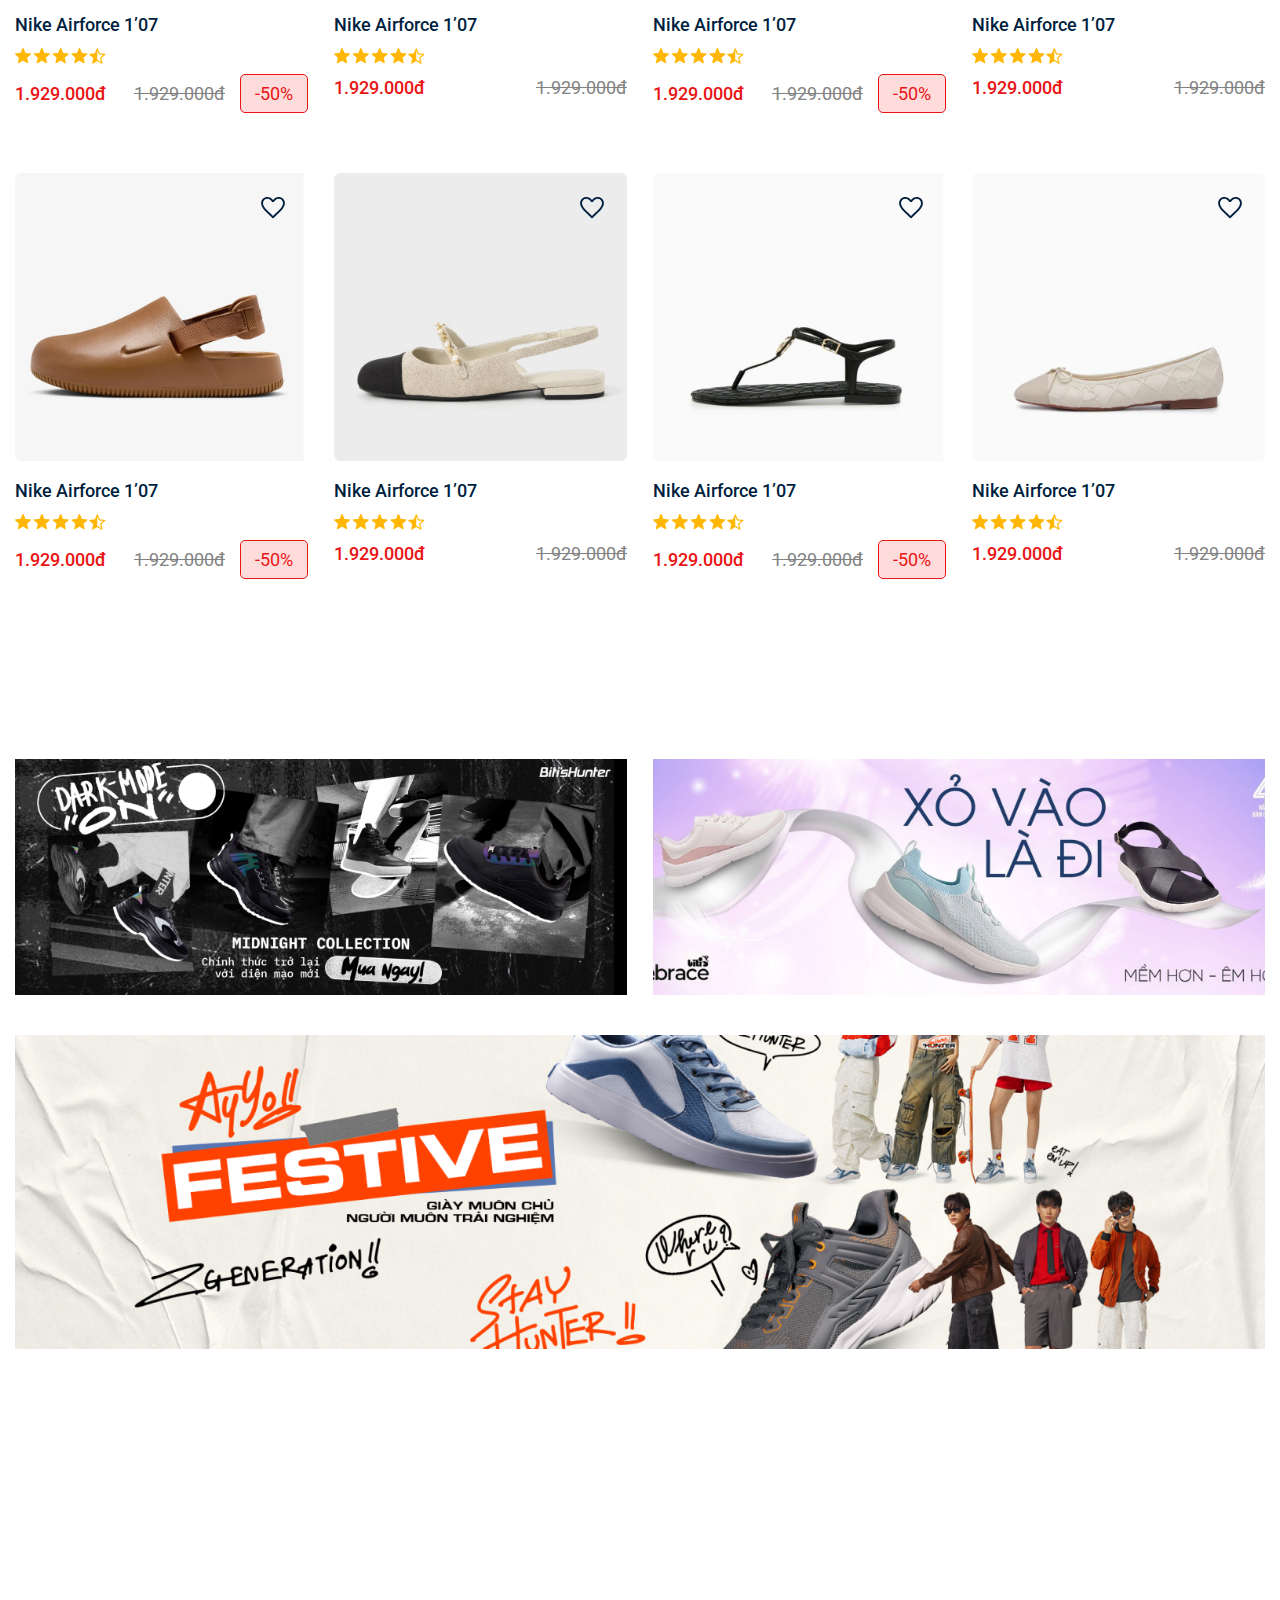
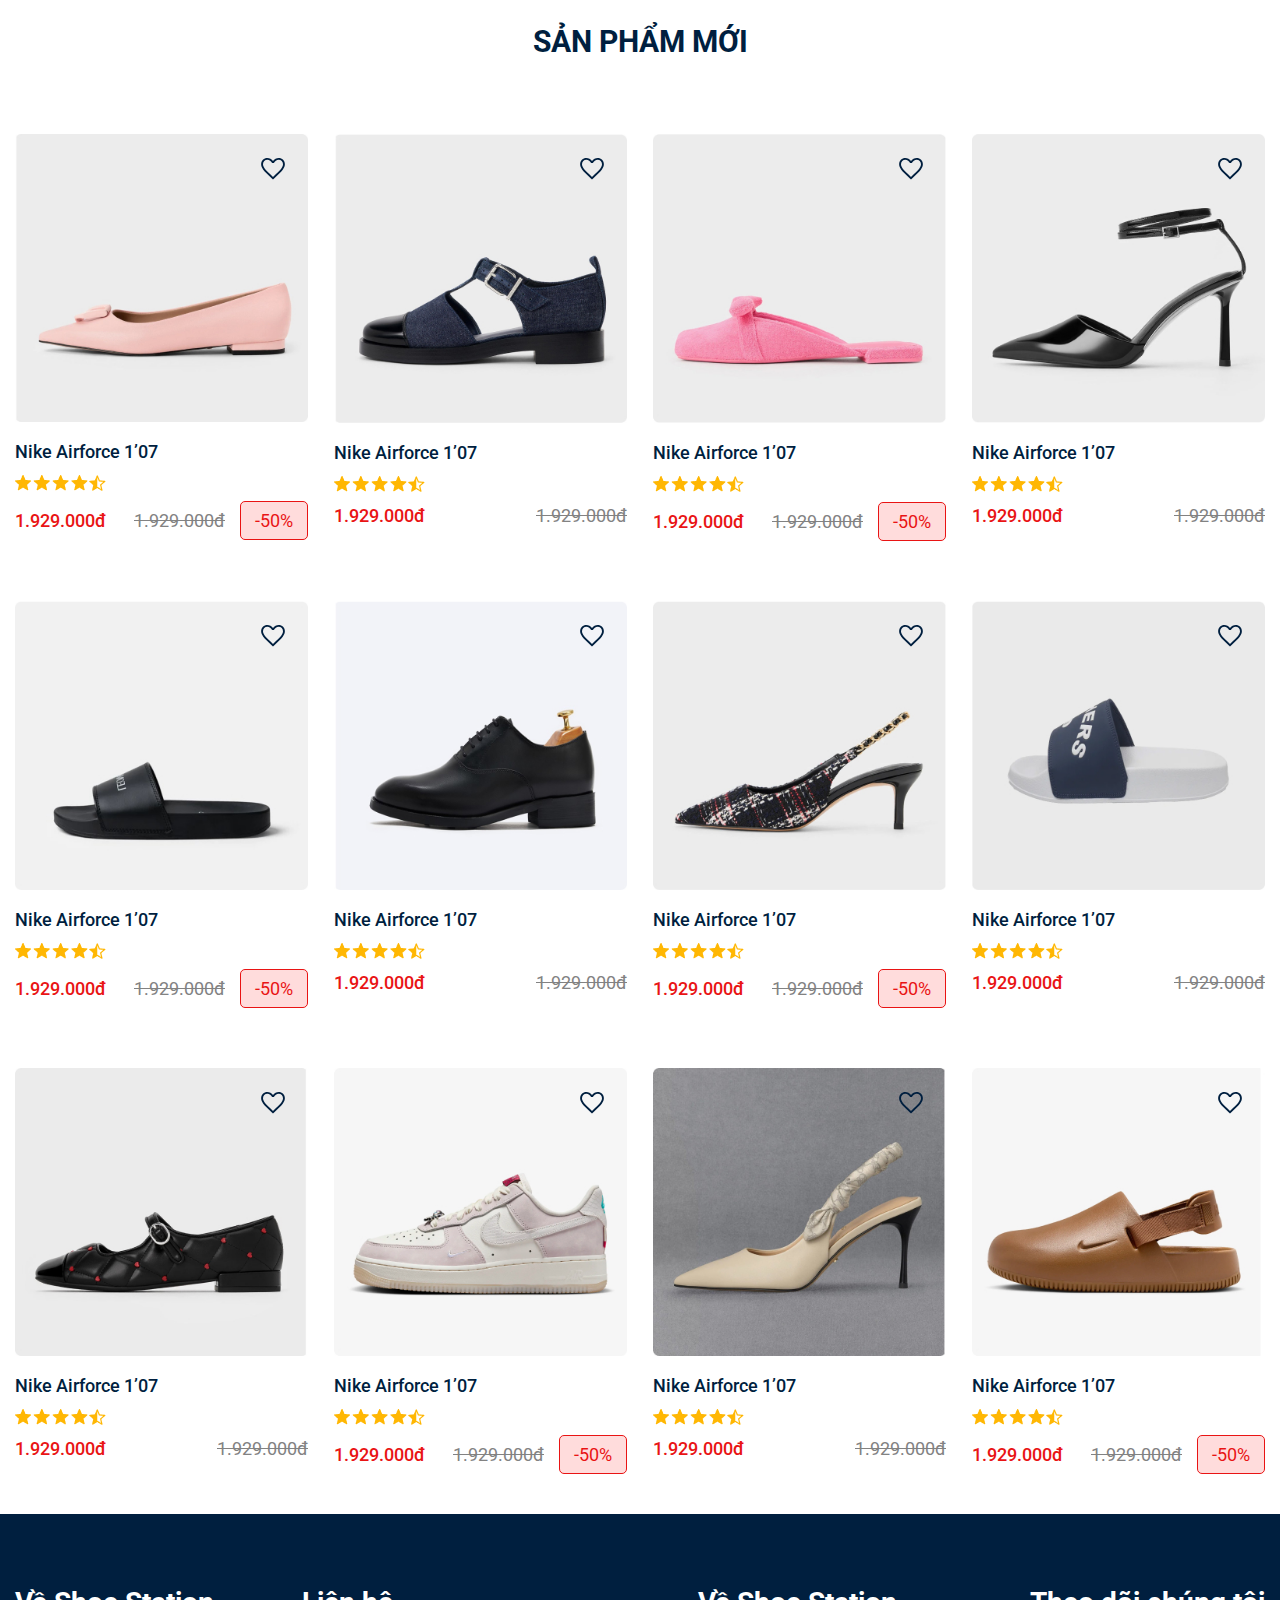
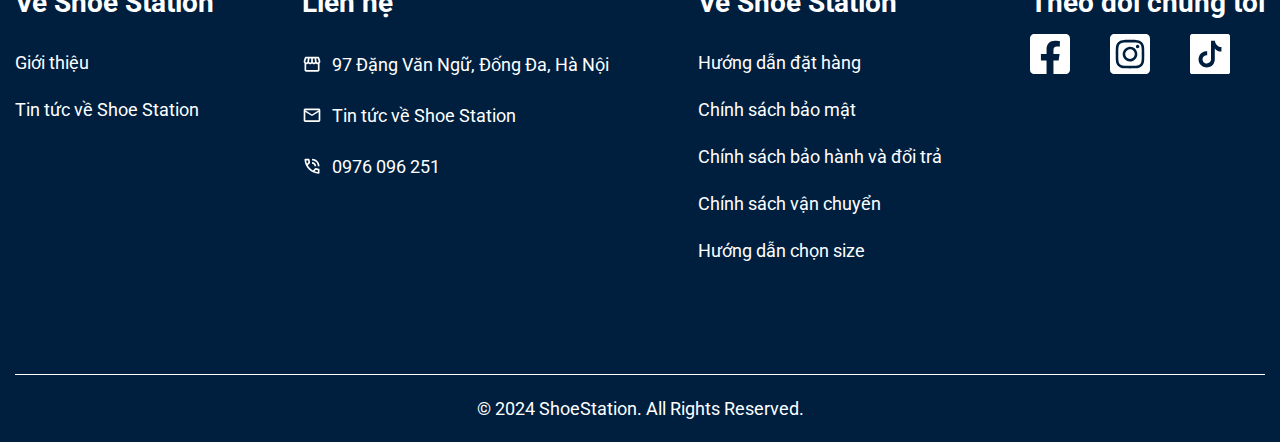
==== commit 7ccba93a: "update code" ====
--- a/index.html
+++ b/index.html
@@ -131,13 +131,6 @@
       </div>
     </div>
   </header>
-    <section>
-    <a href="#">
-      <img class="slide-auto" src="./images/banner.jpg" alt="banner" style="width: 100%;">
-      <img class="slide-auto" src="./images/bannertop2.png" alt="banner" style="width: 100%;">
-      <img class="slide-auto" src="./images/bannertop3.png" alt="banner" style="width: 100%;">
-    </a>
-  </section>
   <!-- san pham da xem gan day -->
   <section class="section">
     <div class="container">
